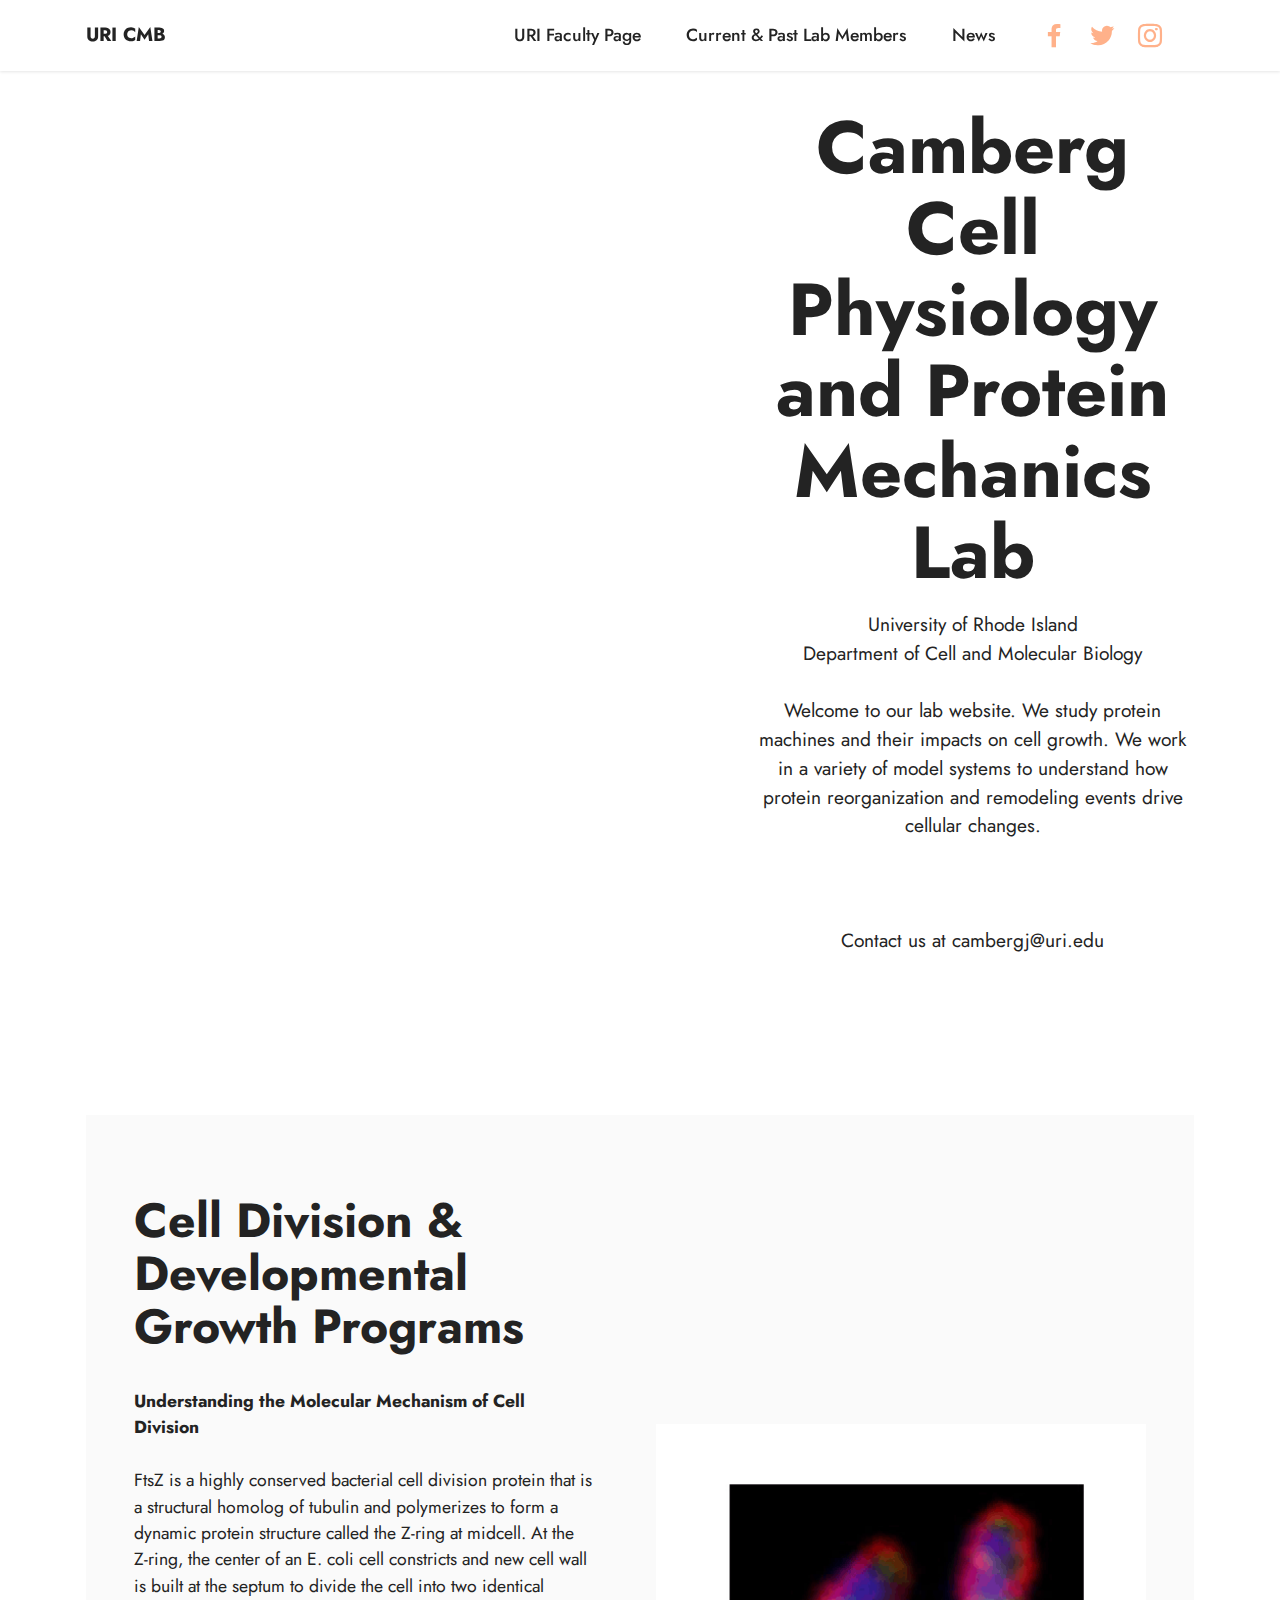
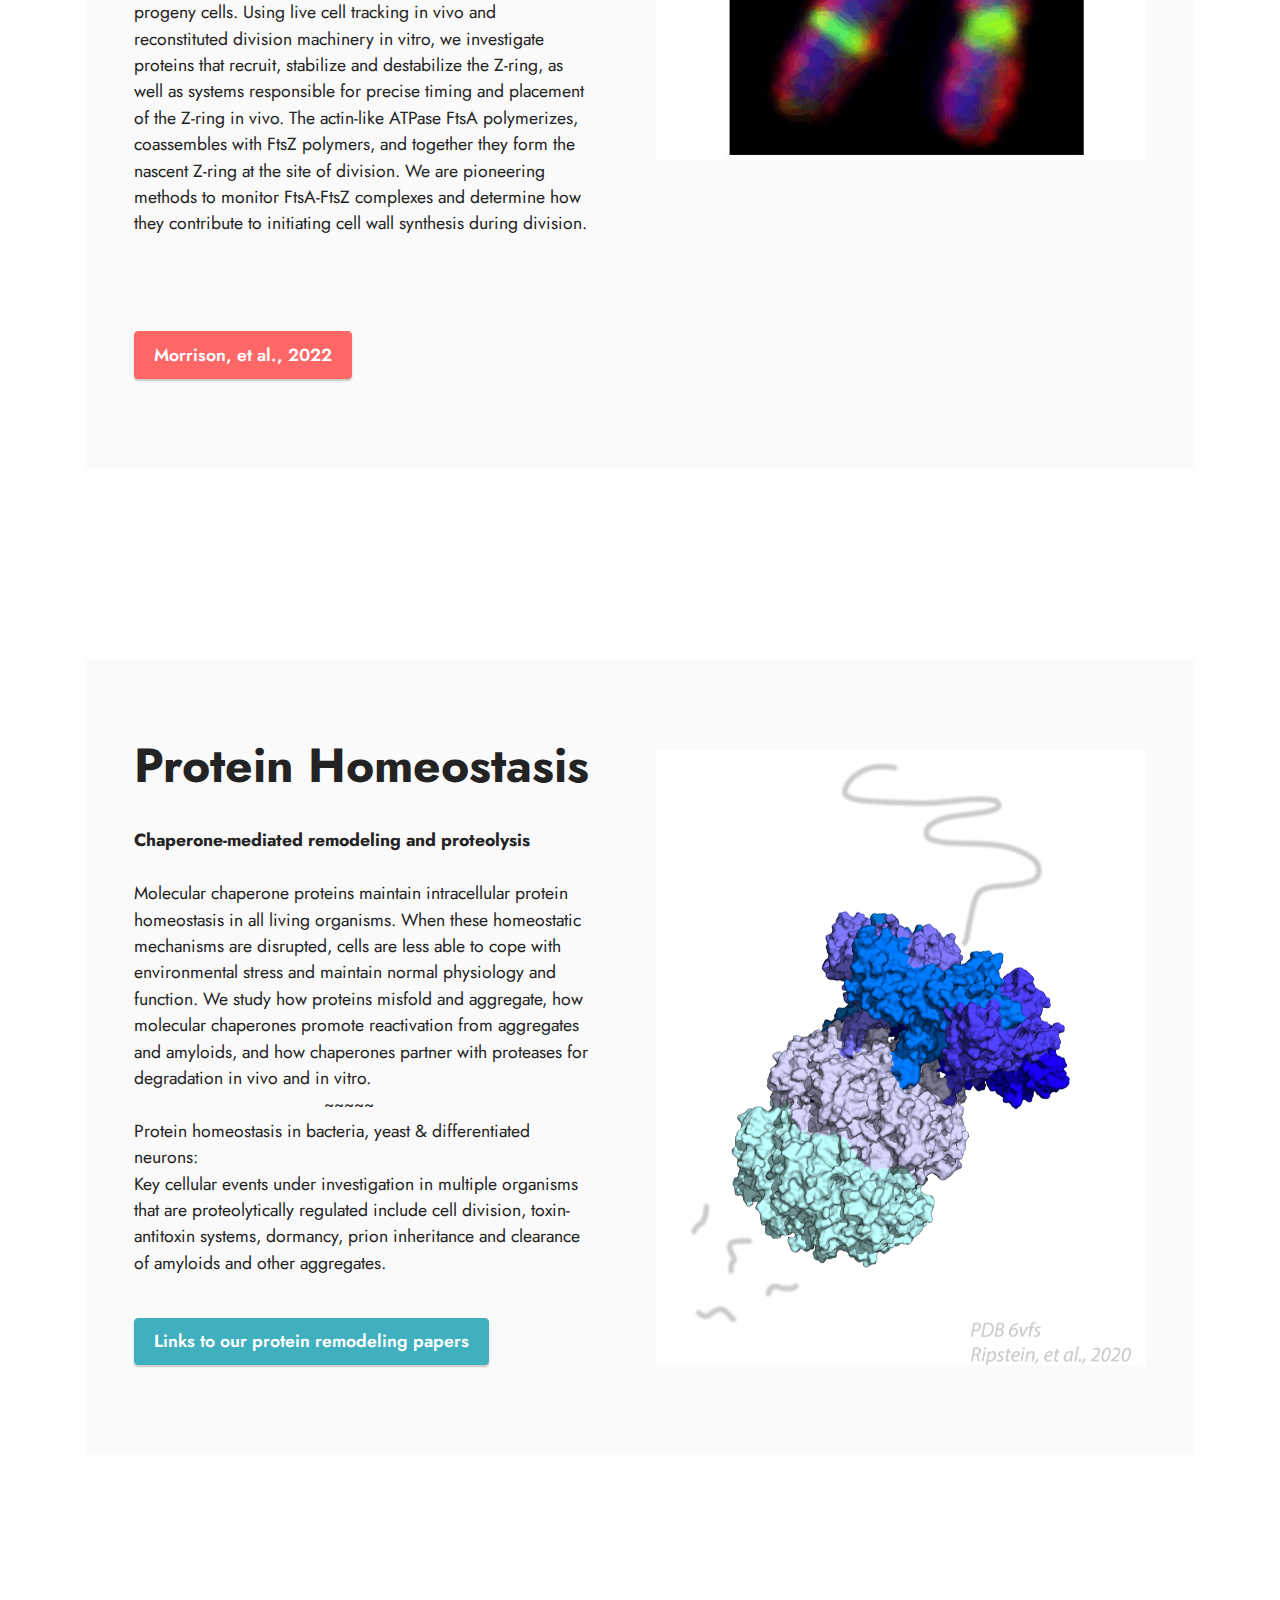
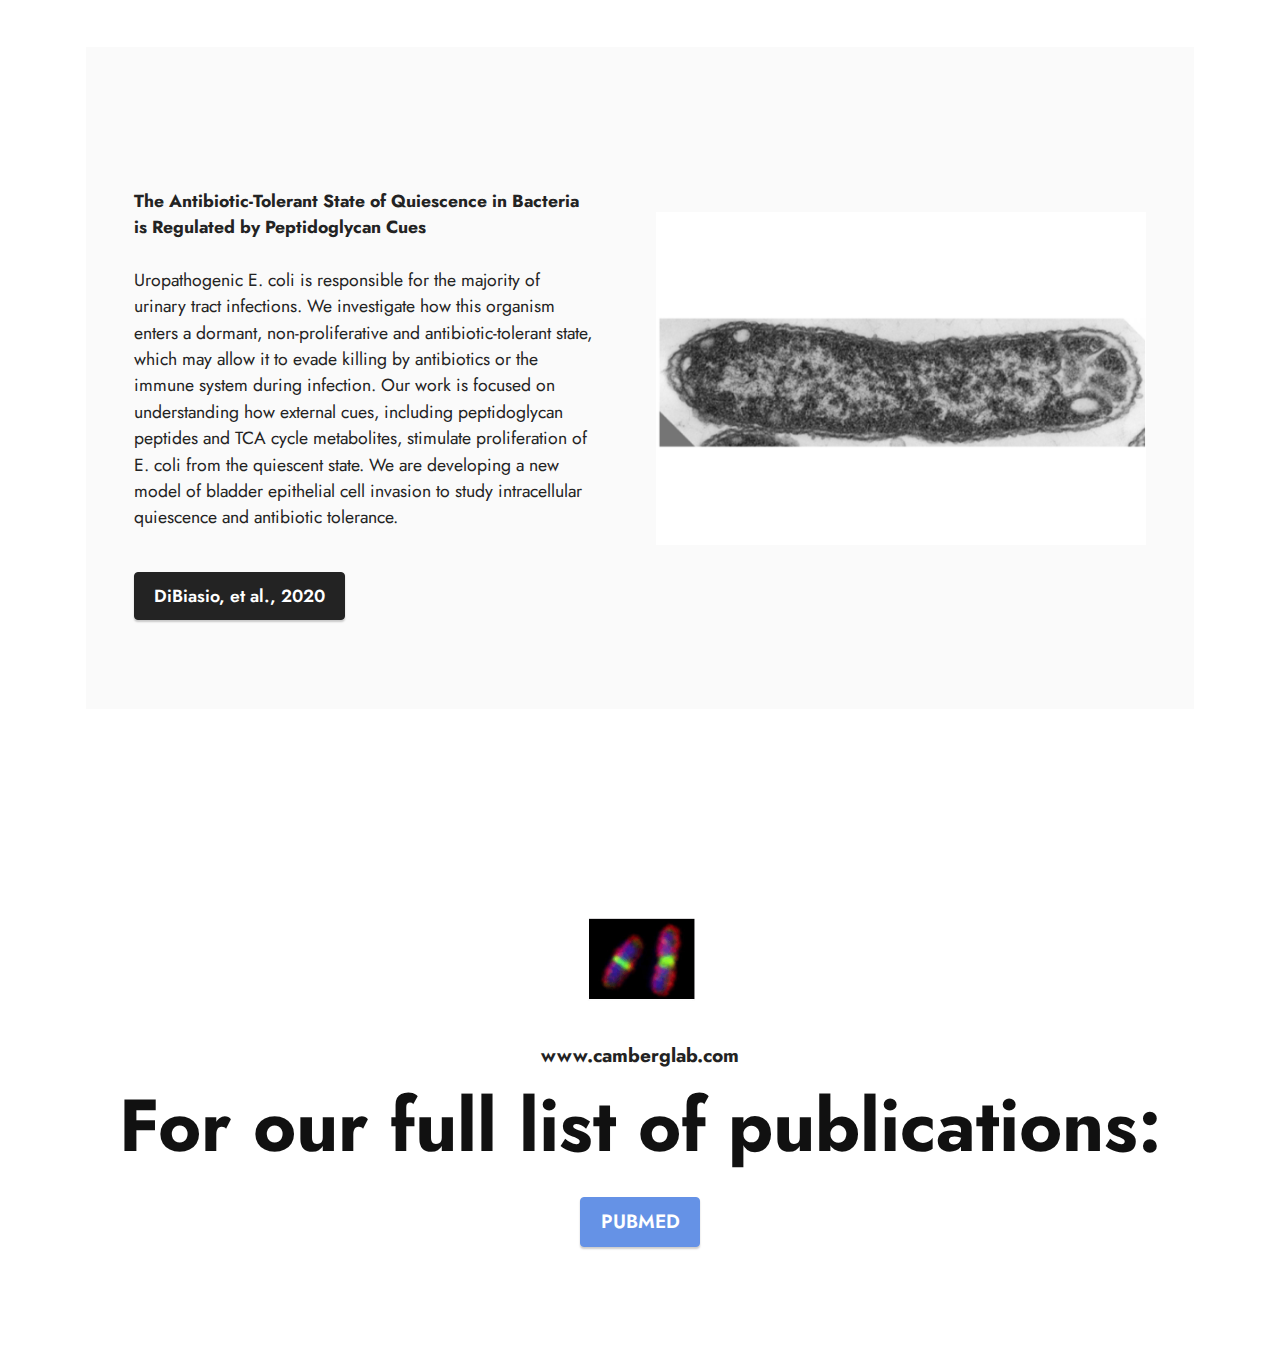
==== index.html @ bc8606be "create github pages" ====
<!DOCTYPE html>
<html  >
<head>
  
  <meta charset="UTF-8">
  <meta http-equiv="X-UA-Compatible" content="IE=edge">
  
  <meta name="viewport" content="width=device-width, initial-scale=1, minimum-scale=1">
  <link rel="shortcut icon" href="assets/images/logo.png" type="image/x-icon">
  <meta name="description" content="">
  
  
  <title>Home</title>
  <link rel="stylesheet" href="assets/bootstrap/css/bootstrap.min.css">
  <link rel="stylesheet" href="assets/bootstrap/css/bootstrap-grid.min.css">
  <link rel="stylesheet" href="assets/bootstrap/css/bootstrap-reboot.min.css">
  <link rel="stylesheet" href="assets/dropdown/css/style.css">
  <link rel="stylesheet" href="assets/socicon/css/styles.css">
  <link rel="stylesheet" href="assets/theme/css/style.css">
  <link rel="preload" href="https://fonts.googleapis.com/css2?family=Jost:ital,wght@0,400;0,700;1,400;1,700&display=swap&display=swap" as="style" onload="this.onload=null;this.rel='stylesheet'">
  <noscript><link rel="stylesheet" href="https://fonts.googleapis.com/css2?family=Jost:ital,wght@0,400;0,700;1,400;1,700&display=swap&display=swap"></noscript>
  <link rel="preload" as="style" href="assets/mobirise/css/mbr-additional.css"><link rel="stylesheet" href="assets/mobirise/css/mbr-additional.css" type="text/css">

  
  
  
</head>
<body>
  
  <section data-bs-version="5.1" class="menu menu3 cid-tCsDdtiEBJ" once="menu" id="menu3-2">
    
    <nav class="navbar navbar-dropdown navbar-fixed-top navbar-expand-lg">
        <div class="container">
            <div class="navbar-brand">
                
                <span class="navbar-caption-wrap"><a class="navbar-caption text-black text-primary display-7" href="https://web.uri.edu/cmb/" target="_blank">URI CMB</a></span>
            </div>
            <button class="navbar-toggler" type="button" data-toggle="collapse" data-bs-toggle="collapse" data-target="#navbarSupportedContent" data-bs-target="#navbarSupportedContent" aria-controls="navbarNavAltMarkup" aria-expanded="false" aria-label="Toggle navigation">
                <div class="hamburger">
                    <span></span>
                    <span></span>
                    <span></span>
                    <span></span>
                </div>
            </button>
            <div class="collapse navbar-collapse" id="navbarSupportedContent">
                <ul class="navbar-nav nav-dropdown nav-right" data-app-modern-menu="true"><li class="nav-item"><a class="nav-link link text-black text-primary display-4" href="https://web.uri.edu/cmb/jodi-l-camberg/" target="_blank">URI Faculty Page</a></li>
                    <li class="nav-item"><a class="nav-link link text-black text-primary display-4" href="page1.html" target="_blank">Current &amp; Past Lab Members</a></li>
                    <li class="nav-item"><a class="nav-link link text-black text-primary display-4" href="page2.html" target="_blank">News</a>
                    </li></ul>
                <div class="icons-menu">
                    <a class="iconfont-wrapper" href="#" target="_blank">
                        <span class="p-2 mbr-iconfont socicon-facebook socicon"></span>
                    </a>
                    <a class="iconfont-wrapper" href="https://twitter.com/cytomotive" target="_blank">
                        <span class="p-2 mbr-iconfont socicon-twitter socicon"></span>
                    </a>
                    <a class="iconfont-wrapper" href="#" target="_blank">
                        <span class="p-2 mbr-iconfont socicon-instagram socicon"></span>
                    </a>
                    
                </div>
                
            </div>
        </div>
    </nav>
</section>

<section data-bs-version="5.1" class="header3 cid-tCstnwWz9a mbr-fullscreen" id="header3-0">

    

    
    

    <div class="align-center container">
        <div class="row justify-content-end">
            <div class="col-12 col-lg-5">
                <h1 class="mbr-section-title mbr-fonts-style mb-3 display-1"><strong>Camberg Cell Physiology and Protein Mechanics Lab</strong></h1>
                
                <p class="mbr-text mbr-fonts-style display-7">University of Rhode Island<br>Department of Cell and Molecular Biology<br><br>Welcome to our lab website. We study protein machines and their impacts on cell growth. We work in a variety of model systems to understand how protein reorganization and remodeling events drive cellular changes.<br><br><br><br>Contact us at cambergj@uri.edu</p>
                
            </div>
        </div>
    </div>
</section>

<section data-bs-version="5.1" class="features15 cid-tCsCycU6v9" id="features16-1">

    

    
    
    <div class="container">
        <div class="content-wrapper">
            <div class="row align-items-center">
                <div class="col-12 col-lg">
                    <div class="text-wrapper">
                        <h6 class="card-title mbr-fonts-style display-2"><div><strong>Cell Division &amp; Developmental Growth Programs</strong></div></h6>
                        <p class="mbr-text mbr-fonts-style mb-4 display-4"><br><strong>Understanding the Molecular Mechanism of Cell Division</strong><br><br> FtsZ is a highly conserved bacterial cell division protein that is a structural homolog of tubulin and polymerizes to form a dynamic protein structure called the Z-ring at midcell. At the Z-ring, the center of an E. coli cell constricts and new cell wall is built at the septum to divide the cell into two identical progeny cells. Using live cell tracking in vivo and reconstituted division machinery in vitro, we investigate proteins that recruit, stabilize and destabilize the Z-ring, as well as systems responsible for precise timing and placement of the Z-ring in vivo. The actin-like ATPase FtsA polymerizes, coassembles with FtsZ polymers, and together they form the nascent Z-ring at the site of division. We are pioneering methods to monitor FtsA-FtsZ complexes and determine how they contribute to initiating cell wall synthesis during division.<br><br><br></p>
                        <div class="mbr-section-btn mt-3"><a class="btn btn-secondary display-4" href="https://pubmed.ncbi.nlm.nih.gov/35104502/" target="_blank">Morrison, et al., 2022</a></div>
                    </div>
                </div>
                <div class="col-12 col-lg-6">
                    <div class="image-wrapper">
                        <img src="assets/images/zrings-4-600x450.png" alt="">
                    </div>
                </div>
            </div>
        </div>
    </div>
</section>

<section data-bs-version="5.1" class="features15 cid-tCsNZ5IJsN" id="features16-4">

    

    
    
    <div class="container">
        <div class="content-wrapper">
            <div class="row align-items-center">
                <div class="col-12 col-lg">
                    <div class="text-wrapper">
                        <h6 class="card-title mbr-fonts-style display-2">
                            <strong>Protein Homeostasis</strong></h6>
                        <p class="mbr-text mbr-fonts-style mb-4 display-4"><br><strong>Chaperone-mediated remodeling and proteolysis</strong><br><br>Molecular chaperone proteins maintain intracellular protein homeostasis in all living organisms. When these homeostatic mechanisms are disrupted, cells are less able to cope with environmental stress and maintain normal physiology and function. We study how proteins misfold and aggregate, how molecular chaperones promote reactivation from aggregates and amyloids, and how chaperones partner with proteases for degradation in vivo and in vitro.<br>&nbsp; &nbsp; &nbsp; &nbsp; &nbsp; &nbsp; &nbsp; &nbsp; &nbsp; &nbsp; &nbsp; &nbsp; &nbsp; &nbsp; &nbsp; &nbsp; &nbsp; &nbsp; &nbsp; ~~~~~<br>Protein homeostasis in bacteria, yeast &amp; differentiated neurons:<br>Key cellular events under investigation in multiple organisms that are proteolytically regulated include cell division, toxin-antitoxin systems, dormancy, prion inheritance and clearance of amyloids and other aggregates.</p>
                        <div class="mbr-section-btn mt-3"><a class="btn btn-success display-4" href="https://pubmed.ncbi.nlm.nih.gov/?term=camberg%20atpase&sort=date" target="_blank">Links to our protein remodeling papers</a></div>
                    </div>
                </div>
                <div class="col-12 col-lg-6">
                    <div class="image-wrapper">
                        <img src="assets/images/clpxp-nm-900x1165.png" alt="">
                    </div>
                </div>
            </div>
        </div>
    </div>
</section>

<section data-bs-version="5.1" class="features15 cid-tCsGEmxfxL" id="features16-3">

    

    
    
    <div class="container">
        <div class="content-wrapper">
            <div class="row align-items-center">
                <div class="col-12 col-lg">
                    <div class="text-wrapper">
                        <h6 class="card-title mbr-fonts-style display-2">&nbsp;&nbsp;</h6>
                        <p class="mbr-text mbr-fonts-style mb-4 display-4"><strong>The Antibiotic-Tolerant State of Quiescence in Bacteria is Regulated by Peptidoglycan Cues</strong><br><br>Uropathogenic E. coli is responsible for the majority of urinary tract infections. We investigate how this organism enters a dormant, non-proliferative and antibiotic-tolerant state, which may allow it to evade killing by antibiotics or the immune system during infection. Our work is focused on understanding how external cues, including peptidoglycan peptides and TCA cycle metabolites, stimulate proliferation of E. coli from the quiescent state. We are developing a new model of bladder epithelial cell invasion to study intracellular quiescence and antibiotic tolerance.&nbsp;</p>
                        <div class="mbr-section-btn mt-3"><a class="btn btn-black display-4" href="https://pubmed.ncbi.nlm.nih.gov/32778561/">DiBiasio, et al., 2020</a></div>
                    </div>
                </div>
                <div class="col-12 col-lg-6">
                    <div class="image-wrapper">
                        <img src="assets/images/cell-em-1160x829.png" alt="">
                    </div>
                </div>
            </div>
        </div>
    </div>
</section>

<section data-bs-version="5.1" class="people1 cid-tCtelyaXKo" id="people1-l">
    
    
    <div class="container">
        <div class="row img-row">
            <div class="item сol-12">
                <div class="item-img">
                    <img src="assets/images/zrings-5-600x450.png" alt="">
                </div>
            </div>
        </div>
        <div class="row img-row">
            <div class="item сol-12">
                <div class="mbr-section-head">
                    <p class="label-text align-center mbr-fonts-style display-7">
                        <strong>www.camberglab.com</strong></p>
                    <h4 class="mbr-section-title mbr-fonts-style align-center display-1">
                        <strong>For our full list of publications:</strong></h4>
                    <div class="btn-item">
                        <div class="mbr-section-btn align-center mt-2"><a href="https://pubmed.ncbi.nlm.nih.gov/?term=camberg+JL&sort=date" class="btn btn-primary item-btn display-7" target="_blank">PUBMED</a></div>
                    </div>
                </div>
            </div>
        </div>
    </div>
</section>


<script src="assets/bootstrap/js/bootstrap.bundle.min.js"></script>
  <script src="assets/smoothscroll/smooth-scroll.js"></script>
  <script src="assets/ytplayer/index.js"></script>
  <script src="assets/dropdown/js/navbar-dropdown.js"></script>
  <script src="assets/theme/js/script.js"></script>
  
  
  
</body>
</html>
---- assets/dropdown/css/style.css ----
.navbar-dropdown {
  left: 0;
  padding: 0;
  position: absolute;
  right: 0;
  top: 0;
  transition: all 0.45s ease;
  z-index: 1030;
  background: #282828; }
  .navbar-dropdown .navbar-logo {
    margin-right: 0.8rem;
    transition: margin 0.3s ease-in-out;
    vertical-align: middle; }
    .navbar-dropdown .navbar-logo img {
      height: 3.125rem;
      transition: all 0.3s ease-in-out; }
    .navbar-dropdown .navbar-logo.mbr-iconfont {
      font-size: 3.125rem;
      line-height: 3.125rem; }
  .navbar-dropdown .navbar-caption {
    font-weight: 700;
    white-space: normal;
    vertical-align: -4px;
    line-height: 3.125rem !important; }
    .navbar-dropdown .navbar-caption, .navbar-dropdown .navbar-caption:hover {
      color: inherit;
      text-decoration: none; }
  .navbar-dropdown .mbr-iconfont + .navbar-caption {
    vertical-align: -1px; }
  .navbar-dropdown.navbar-fixed-top {
    position: fixed; }
  .navbar-dropdown .navbar-brand span {
    vertical-align: -4px; }
  .navbar-dropdown.bg-color.transparent {
    background: none; }
  .navbar-dropdown.navbar-short .navbar-brand {
    padding: 0.625rem 0; }
    .navbar-dropdown.navbar-short .navbar-brand span {
      vertical-align: -1px; }
  .navbar-dropdown.navbar-short .navbar-caption {
    line-height: 2.375rem !important;
    vertical-align: -2px; }
  .navbar-dropdown.navbar-short .navbar-logo {
    margin-right: 0.5rem; }
    .navbar-dropdown.navbar-short .navbar-logo img {
      height: 2.375rem; }
    .navbar-dropdown.navbar-short .navbar-logo.mbr-iconfont {
      font-size: 2.375rem;
      line-height: 2.375rem; }
  .navbar-dropdown.navbar-short .mbr-table-cell {
    height: 3.625rem; }
  .navbar-dropdown .navbar-close {
    left: 0.6875rem;
    position: fixed;
    top: 0.75rem;
    z-index: 1000; }
  .navbar-dropdown .hamburger-icon {
    content: "";
    display: inline-block;
    vertical-align: middle;
    width: 16px;
    -webkit-box-shadow: 0 -6px 0 1px #282828,0 0 0 1px #282828,0 6px 0 1px #282828;
    -moz-box-shadow: 0 -6px 0 1px #282828,0 0 0 1px #282828,0 6px 0 1px #282828;
    box-shadow: 0 -6px 0 1px #282828,0 0 0 1px #282828,0 6px 0 1px #282828; }

.dropdown-menu .dropdown-toggle[data-toggle="dropdown-submenu"]::after {
  border-bottom: 0.35em solid transparent;
  border-left: 0.35em solid;
  border-right: 0;
  border-top: 0.35em solid transparent;
  margin-left: 0.3rem; }

.dropdown-menu .dropdown-item:focus {
  outline: 0; }

.nav-dropdown {
  font-size: 0.75rem;
  font-weight: 500;
  height: auto !important; }
  .nav-dropdown .nav-btn {
    padding-left: 1rem; }
  .nav-dropdown .link {
    margin: .667em 1.667em;
    font-weight: 500;
    padding: 0;
    transition: color .2s ease-in-out; }
    .nav-dropdown .link.dropdown-toggle {
      margin-right: 2.583em; }
      .nav-dropdown .link.dropdown-toggle::after {
        margin-left: .25rem;
        border-top: 0.35em solid;
        border-right: 0.35em solid transparent;
        border-left: 0.35em solid transparent;
        border-bottom: 0; }
      .nav-dropdown .link.dropdown-toggle[aria-expanded="true"] {
        margin: 0;
        padding: 0.667em 3.263em  0.667em 1.667em; }
  .nav-dropdown .link::after,
  .nav-dropdown .dropdown-item::after {
    color: inherit; }
  .nav-dropdown .btn {
    font-size: 0.75rem;
    font-weight: 700;
    letter-spacing: 0;
    margin-bottom: 0;
    padding-left: 1.25rem;
    padding-right: 1.25rem; }
  .nav-dropdown .dropdown-menu {
    border-radius: 0;
    border: 0;
    left: 0;
    margin: 0;
    padding-bottom: 1.25rem;
    padding-top: 1.25rem;
    position: relative; }
  .nav-dropdown .dropdown-submenu {
    margin-left: 0.125rem;
    top: 0; }
  .nav-dropdown .dropdown-item {
    font-weight: 500;
    line-height: 2;
    padding: 0.3846em 4.615em 0.3846em 1.5385em;
    position: relative;
    transition: color .2s ease-in-out, background-color .2s ease-in-out; }
    .nav-dropdown .dropdown-item::after {
      margin-top: -0.3077em;
      position: absolute;
      right: 1.1538em;
      top: 50%; }
    .nav-dropdown .dropdown-item:focus, .nav-dropdown .dropdown-item:hover {
      background: none; }

@media (max-width: 767px) {
  .nav-dropdown.navbar-toggleable-sm {
    bottom: 0;
    display: none;
    left: 0;
    overflow-x: hidden;
    position: fixed;
    top: 0;
    transform: translateX(-100%);
    -ms-transform: translateX(-100%);
    -webkit-transform: translateX(-100%);
    width: 18.75rem;
    z-index: 999; } }
.nav-dropdown.navbar-toggleable-xl {
  bottom: 0;
  display: none;
  left: 0;
  overflow-x: hidden;
  position: fixed;
  top: 0;
  transform: translateX(-100%);
  -ms-transform: translateX(-100%);
  -webkit-transform: translateX(-100%);
  width: 18.75rem;
  z-index: 999; }

.nav-dropdown-sm {
  display: block !important;
  overflow-x: hidden;
  overflow: auto;
  padding-top: 3.875rem; }
  .nav-dropdown-sm::after {
    content: "";
    display: block;
    height: 3rem;
    width: 100%; }
  .nav-dropdown-sm.collapse.in ~ .navbar-close {
    display: block !important; }
  .nav-dropdown-sm.collapsing, .nav-dropdown-sm.collapse.in {
    transform: translateX(0);
    -ms-transform: translateX(0);
    -webkit-transform: translateX(0);
    transition: all 0.25s ease-out;
    -webkit-transition: all 0.25s ease-out;
    background: #282828; }
  .nav-dropdown-sm.collapsing[aria-expanded="false"] {
    transform: translateX(-100%);
    -ms-transform: translateX(-100%);
    -webkit-transform: translateX(-100%); }
  .nav-dropdown-sm .nav-item {
    display: block;
    margin-left: 0 !important;
    padding-left: 0; }
  .nav-dropdown-sm .link,
  .nav-dropdown-sm .dropdown-item {
    border-top: 1px dotted rgba(255, 255, 255, 0.1);
    font-size: 0.8125rem;
    line-height: 1.6;
    margin: 0 !important;
    padding: 0.875rem 2.4rem 0.875rem 1.5625rem !important;
    position: relative;
    white-space: normal; }
    .nav-dropdown-sm .link:focus, .nav-dropdown-sm .link:hover,
    .nav-dropdown-sm .dropdown-item:focus,
    .nav-dropdown-sm .dropdown-item:hover {
      background: rgba(0, 0, 0, 0.2) !important;
      color: #c0a375; }
  .nav-dropdown-sm .nav-btn {
    position: relative;
    padding: 1.5625rem 1.5625rem 0 1.5625rem; }
    .nav-dropdown-sm .nav-btn::before {
      border-top: 1px dotted rgba(255, 255, 255, 0.1);
      content: "";
      left: 0;
      position: absolute;
      top: 0;
      width: 100%; }
    .nav-dropdown-sm .nav-btn + .nav-btn {
      padding-top: 0.625rem; }
      .nav-dropdown-sm .nav-btn + .nav-btn::before {
        display: none; }
  .nav-dropdown-sm .btn {
    padding: 0.625rem 0; }
  .nav-dropdown-sm .dropdown-toggle[data-toggle="dropdown-submenu"]::after {
    margin-left: .25rem;
    border-top: 0.35em solid;
    border-right: 0.35em solid transparent;
    border-left: 0.35em solid transparent;
    border-bottom: 0; }
  .nav-dropdown-sm .dropdown-toggle[data-toggle="dropdown-submenu"][aria-expanded="true"]::after {
    border-top: 0;
    border-right: 0.35em solid transparent;
    border-left: 0.35em solid transparent;
    border-bottom: 0.35em solid; }
  .nav-dropdown-sm .dropdown-menu {
    margin: 0;
    padding: 0;
    position: relative;
    top: 0;
    left: 0;
    width: 100%;
    border: 0;
    float: none;
    border-radius: 0;
    background: none; }
  .nav-dropdown-sm .dropdown-submenu {
    left: 100%;
    margin-left: 0.125rem;
    margin-top: -1.25rem;
    top: 0; }

.navbar-toggleable-sm .nav-dropdown .dropdown-menu {
  position: absolute; }

.navbar-toggleable-sm .nav-dropdown .dropdown-submenu {
  left: 100%;
  margin-left: 0.125rem;
  margin-top: -1.25rem;
  top: 0; }

.navbar-toggleable-sm.opened .nav-dropdown .dropdown-menu {
  position: relative; }

.navbar-toggleable-sm.opened .nav-dropdown .dropdown-submenu {
  left: 0;
  margin-left: 00rem;
  margin-top: 0rem;
  top: 0; }

.is-builder .nav-dropdown.collapsing {
  transition: none !important; }
---- assets/socicon/css/styles.css ----
@charset "UTF-8";

@font-face {
  font-family: 'Socicon';
  src:  url('../fonts/socicon.eot');
  src:  url('../fonts/socicon.eot?#iefix') format('embedded-opentype'),
    url('../fonts/socicon.woff2') format('woff2'),
    url('../fonts/socicon.ttf') format('truetype'),
    url('../fonts/socicon.woff') format('woff'),
    url('../fonts/socicon.svg#socicon') format('svg');
  font-weight: normal;
  font-style: normal;
  font-display: swap;
}

[data-icon]:before {
  font-family: "socicon" !important;
  content: attr(data-icon);
  font-style: normal !important;
  font-weight: normal !important;
  font-variant: normal !important;
  text-transform: none !important;
  speak: none;
  line-height: 1;
  -webkit-font-smoothing: antialiased;
  -moz-osx-font-smoothing: grayscale;
}

[class^="socicon-"], [class*=" socicon-"] {
  /* use !important to prevent issues with browser extensions that change fonts */
  font-family: 'Socicon' !important;
  speak: none;
  font-style: normal;
  font-weight: normal;
  font-variant: normal;
  text-transform: none;
  line-height: 1;

  /* Better Font Rendering =========== */
  -webkit-font-smoothing: antialiased;
  -moz-osx-font-smoothing: grayscale;
}

.socicon-eitaa:before {
  content: "\e97c";
}
.socicon-soroush:before {
  content: "\e97d";
}
.socicon-bale:before {
  content: "\e97e";
}
.socicon-zazzle:before {
  content: "\e97b";
}
.socicon-society6:before {
  content: "\e97a";
}
.socicon-redbubble:before {
  content: "\e979";
}
.socicon-avvo:before {
  content: "\e978";
}
.socicon-stitcher:before {
  content: "\e977";
}
.socicon-googlehangouts:before {
  content: "\e974";
}
.socicon-dlive:before {
  content: "\e975";
}
.socicon-vsco:before {
  content: "\e976";
}
.socicon-flipboard:before {
  content: "\e973";
}
.socicon-ubuntu:before {
  content: "\e958";
}
.socicon-artstation:before {
  content: "\e959";
}
.socicon-invision:before {
  content: "\e95a";
}
.socicon-torial:before {
  content: "\e95b";
}
.socicon-collectorz:before {
  content: "\e95c";
}
.socicon-seenthis:before {
  content: "\e95d";
}
.socicon-googleplaymusic:before {
  content: "\e95e";
}
.socicon-debian:before {
  content: "\e95f";
}
.socicon-filmfreeway:before {
  content: "\e960";
}
.socicon-gnome:before {
  content: "\e961";
}
.socicon-itchio:before {
  content: "\e962";
}
.socicon-jamendo:before {
  content: "\e963";
}
.socicon-mix:before {
  content: "\e964";
}
.socicon-sharepoint:before {
  content: "\e965";
}
.socicon-tinder:before {
  content: "\e966";
}
.socicon-windguru:before {
  content: "\e967";
}
.socicon-cdbaby:before {
  content: "\e968";
}
.socicon-elementaryos:before {
  content: "\e969";
}
.socicon-stage32:before {
  content: "\e96a";
}
.socicon-tiktok:before {
  content: "\e96b";
}
.socicon-gitter:before {
  content: "\e96c";
}
.socicon-letterboxd:before {
  content: "\e96d";
}
.socicon-threema:before {
  content: "\e96e";
}
.socicon-splice:before {
  content: "\e96f";
}
.socicon-metapop:before {
  content: "\e970";
}
.socicon-naver:before {
  content: "\e971";
}
.socicon-remote:before {
  content: "\e972";
}
.socicon-internet:before {
  content: "\e957";
}
.socicon-moddb:before {
  content: "\e94b";
}
.socicon-indiedb:before {
  content: "\e94c";
}
.socicon-traxsource:before {
  content: "\e94d";
}
.socicon-gamefor:before {
  content: "\e94e";
}
.socicon-pixiv:before {
  content: "\e94f";
}
.socicon-myanimelist:before {
  content: "\e950";
}
.socicon-blackberry:before {
  content: "\e951";
}
.socicon-wickr:before {
  content: "\e952";
}
.socicon-spip:before {
  content: "\e953";
}
.socicon-napster:before {
  content: "\e954";
}
.socicon-beatport:before {
  content: "\e955";
}
.socicon-hackerone:before {
  content: "\e956";
}
.socicon-hackernews:before {
  content: "\e946";
}
.socicon-smashwords:before {
  content: "\e947";
}
.socicon-kobo:before {
  content: "\e948";
}
.socicon-bookbub:before {
  content: "\e949";
}
.socicon-mailru:before {
  content: "\e94a";
}
.socicon-gitlab:before {
  content: "\e945";
}
.socicon-instructables:before {
  content: "\e944";
}
.socicon-portfolio:before {
  content: "\e943";
}
.socicon-codered:before {
  content: "\e940";
}
.socicon-origin:before {
  content: "\e941";
}
.socicon-nextdoor:before {
  content: "\e942";
}
.socicon-udemy:before {
  content: "\e93f";
}
.socicon-livemaster:before {
  content: "\e93e";
}
.socicon-crunchbase:before {
  content: "\e93b";
}
.socicon-homefy:before {
  content: "\e93c";
}
.socicon-calendly:before {
  content: "\e93d";
}
.socicon-realtor:before {
  content: "\e90f";
}
.socicon-tidal:before {
  content: "\e910";
}
.socicon-qobuz:before {
  content: "\e911";
}
.socicon-natgeo:before {
  content: "\e912";
}
.socicon-mastodon:before {
  content: "\e913";
}
.socicon-unsplash:before {
  content: "\e914";
}
.socicon-homeadvisor:before {
  content: "\e915";
}
.socicon-angieslist:before {
  content: "\e916";
}
.socicon-codepen:before {
  content: "\e917";
}
.socicon-slack:before {
  content: "\e918";
}
.socicon-openaigym:before {
  content: "\e919";
}
.socicon-logmein:before {
  content: "\e91a";
}
.socicon-fiverr:before {
  content: "\e91b";
}
.socicon-gotomeeting:before {
  content: "\e91c";
}
.socicon-aliexpress:before {
  content: "\e91d";
}
.socicon-guru:before {
  content: "\e91e";
}
.socicon-appstore:before {
  content: "\e91f";
}
.socicon-homes:before {
  content: "\e920";
}
.socicon-zoom:before {
  content: "\e921";
}
.socicon-alibaba:before {
  content: "\e922";
}
.socicon-craigslist:before {
  content: "\e923";
}
.socicon-wix:before {
  content: "\e924";
}
.socicon-redfin:before {
  content: "\e925";
}
.socicon-googlecalendar:before {
  content: "\e926";
}
.socicon-shopify:before {
  content: "\e927";
}
.socicon-freelancer:before {
  content: "\e928";
}
.socicon-seedrs:before {
  content: "\e929";
}
.socicon-bing:before {
  content: "\e92a";
}
.socicon-doodle:before {
  content: "\e92b";
}
.socicon-bonanza:before {
  content: "\e92c";
}
.socicon-squarespace:before {
  content: "\e92d";
}
.socicon-toptal:before {
  content: "\e92e";
}
.socicon-gust:before {
  content: "\e92f";
}
.socicon-ask:before {
  content: "\e930";
}
.socicon-trulia:before {
  content: "\e931";
}
.socicon-loomly:before {
  content: "\e932";
}
.socicon-ghost:before {
  content: "\e933";
}
.socicon-upwork:before {
  content: "\e934";
}
.socicon-fundable:before {
  content: "\e935";
}
.socicon-booking:before {
  content: "\e936";
}
.socicon-googlemaps:before {
  content: "\e937";
}
.socicon-zillow:before {
  content: "\e938";
}
.socicon-niconico:before {
  content: "\e939";
}
.socicon-toneden:before {
  content: "\e93a";
}
.socicon-augment:before {
  content: "\e908";
}
.socicon-bitbucket:before {
  content: "\e909";
}
.socicon-fyuse:before {
  content: "\e90a";
}
.socicon-yt-gaming:before {
  content: "\e90b";
}
.socicon-sketchfab:before {
  content: "\e90c";
}
.socicon-mobcrush:before {
  content: "\e90d";
}
.socicon-microsoft:before {
  content: "\e90e";
}
.socicon-pandora:before {
  content: "\e907";
}
.socicon-messenger:before {
  content: "\e906";
}
.socicon-gamewisp:before {
  content: "\e905";
}
.socicon-bloglovin:before {
  content: "\e904";
}
.socicon-tunein:before {
  content: "\e903";
}
.socicon-gamejolt:before {
  content: "\e901";
}
.socicon-trello:before {
  content: "\e902";
}
.socicon-spreadshirt:before {
  content: "\e900";
}
.socicon-500px:before {
  content: "\e000";
}
.socicon-8tracks:before {
  content: "\e001";
}
.socicon-airbnb:before {
  content: "\e002";
}
.socicon-alliance:before {
  content: "\e003";
}
.socicon-amazon:before {
  content: "\e004";
}
.socicon-amplement:before {
  content: "\e005";
}
.socicon-android:before {
  content: "\e006";
}
.socicon-angellist:before {
  content: "\e007";
}
.socicon-apple:before {
  content: "\e008";
}
.socicon-appnet:before {
  content: "\e009";
}
.socicon-baidu:before {
  content: "\e00a";
}
.socicon-bandcamp:before {
  content: "\e00b";
}
.socicon-battlenet:before {
  content: "\e00c";
}
.socicon-mixer:before {
  content: "\e00d";
}
.socicon-bebee:before {
  content: "\e00e";
}
.socicon-bebo:before {
  content: "\e00f";
}
.socicon-behance:before {
  content: "\e010";
}
.socicon-blizzard:before {
  content: "\e011";
}
.socicon-blogger:before {
  content: "\e012";
}
.socicon-buffer:before {
  content: "\e013";
}
.socicon-chrome:before {
  content: "\e014";
}
.socicon-coderwall:before {
  content: "\e015";
}
.socicon-curse:before {
  content: "\e016";
}
.socicon-dailymotion:before {
  content: "\e017";
}
.socicon-deezer:before {
  content: "\e018";
}
.socicon-delicious:before {
  content: "\e019";
}
.socicon-deviantart:before {
  content: "\e01a";
}
.socicon-diablo:before {
  content: "\e01b";
}
.socicon-digg:before {
  content: "\e01c";
}
.socicon-discord:before {
  content: "\e01d";
}
.socicon-disqus:before {
  content: "\e01e";
}
.socicon-douban:before {
  content: "\e01f";
}
.socicon-draugiem:before {
  content: "\e020";
}
.socicon-dribbble:before {
  content: "\e021";
}
.socicon-drupal:before {
  content: "\e022";
}
.socicon-ebay:before {
  content: "\e023";
}
.socicon-ello:before {
  content: "\e024";
}
.socicon-endomodo:before {
  content: "\e025";
}
.socicon-envato:before {
  content: "\e026";
}
.socicon-etsy:before {
  content: "\e027";
}
.socicon-facebook:before {
  content: "\e028";
}
.socicon-feedburner:before {
  content: "\e029";
}
.socicon-filmweb:before {
  content: "\e02a";
}
.socicon-firefox:before {
  content: "\e02b";
}
.socicon-flattr:before {
  content: "\e02c";
}
.socicon-flickr:before {
  content: "\e02d";
}
.socicon-formulr:before {
  content: "\e02e";
}
.socicon-forrst:before {
  content: "\e02f";
}
.socicon-foursquare:before {
  content: "\e030";
}
.socicon-friendfeed:before {
  content: "\e031";
}
.socicon-github:before {
  content: "\e032";
}
.socicon-goodreads:before {
  content: "\e033";
}
.socicon-google:before {
  content: "\e034";
}
.socicon-googlescholar:before {
  content: "\e035";
}
.socicon-googlegroups:before {
  content: "\e036";
}
.socicon-googlephotos:before {
  content: "\e037";
}
.socicon-googleplus:before {
  content: "\e038";
}
.socicon-grooveshark:before {
  content: "\e039";
}
.socicon-hackerrank:before {
  content: "\e03a";
}
.socicon-hearthstone:before {
  content: "\e03b";
}
.socicon-hellocoton:before {
  content: "\e03c";
}
.socicon-heroes:before {
  content: "\e03d";
}
.socicon-smashcast:before {
  content: "\e03e";
}
.socicon-horde:before {
  content: "\e03f";
}
.socicon-houzz:before {
  content: "\e040";
}
.socicon-icq:before {
  content: "\e041";
}
.socicon-identica:before {
  content: "\e042";
}
.socicon-imdb:before {
  content: "\e043";
}
.socicon-instagram:before {
  content: "\e044";
}
.socicon-issuu:before {
  content: "\e045";
}
.socicon-istock:before {
  content: "\e046";
}
.socicon-itunes:before {
  content: "\e047";
}
.socicon-keybase:before {
  content: "\e048";
}
.socicon-lanyrd:before {
  content: "\e049";
}
.socicon-lastfm:before {
  content: "\e04a";
}
.socicon-line:before {
  content: "\e04b";
}
.socicon-linkedin:before {
  content: "\e04c";
}
.socicon-livejournal:before {
  content: "\e04d";
}
.socicon-lyft:before {
  content: "\e04e";
}
.socicon-macos:before {
  content: "\e04f";
}
.socicon-mail:before {
  content: "\e050";
}
.socicon-medium:before {
  content: "\e051";
}
.socicon-meetup:before {
  content: "\e052";
}
.socicon-mixcloud:before {
  content: "\e053";
}
.socicon-modelmayhem:before {
  content: "\e054";
}
.socicon-mumble:before {
  content: "\e055";
}
.socicon-myspace:before {
  content: "\e056";
}
.socicon-newsvine:before {
  content: "\e057";
}
.socicon-nintendo:before {
  content: "\e058";
}
.socicon-npm:before {
  content: "\e059";
}
.socicon-odnoklassniki:before {
  content: "\e05a";
}
.socicon-openid:before {
  content: "\e05b";
}
.socicon-opera:before {
  content: "\e05c";
}
.socicon-outlook:before {
  content: "\e05d";
}
.socicon-overwatch:before {
  content: "\e05e";
}
.socicon-patreon:before {
  content: "\e05f";
}
.socicon-paypal:before {
  content: "\e060";
}
.socicon-periscope:before {
  content: "\e061";
}
.socicon-persona:before {
  content: "\e062";
}
.socicon-pinterest:before {
  content: "\e063";
}
.socicon-play:before {
  content: "\e064";
}
.socicon-player:before {
  content: "\e065";
}
.socicon-playstation:before {
  content: "\e066";
}
.socicon-pocket:before {
  content: "\e067";
}
.socicon-qq:before {
  content: "\e068";
}
.socicon-quora:before {
  content: "\e069";
}
.socicon-raidcall:before {
  content: "\e06a";
}
.socicon-ravelry:before {
  content: "\e06b";
}
.socicon-reddit:before {
  content: "\e06c";
}
.socicon-renren:before {
  content: "\e06d";
}
.socicon-researchgate:before {
  content: "\e06e";
}
.socicon-residentadvisor:before {
  content: "\e06f";
}
.socicon-reverbnation:before {
  content: "\e070";
}
.socicon-rss:before {
  content: "\e071";
}
.socicon-sharethis:before {
  content: "\e072";
}
.socicon-skype:before {
  content: "\e073";
}
.socicon-slideshare:before {
  content: "\e074";
}
.socicon-smugmug:before {
  content: "\e075";
}
.socicon-snapchat:before {
  content: "\e076";
}
.socicon-songkick:before {
  content: "\e077";
}
.socicon-soundcloud:before {
  content: "\e078";
}
.socicon-spotify:before {
  content: "\e079";
}
.socicon-stackexchange:before {
  content: "\e07a";
}
.socicon-stackoverflow:before {
  content: "\e07b";
}
.socicon-starcraft:before {
  content: "\e07c";
}
.socicon-stayfriends:before {
  content: "\e07d";
}
.socicon-steam:before {
  content: "\e07e";
}
.socicon-storehouse:before {
  content: "\e07f";
}
.socicon-strava:before {
  content: "\e080";
}
.socicon-streamjar:before {
  content: "\e081";
}
.socicon-stumbleupon:before {
  content: "\e082";
}
.socicon-swarm:before {
  content: "\e083";
}
.socicon-teamspeak:before {
  content: "\e084";
}
.socicon-teamviewer:before {
  content: "\e085";
}
.socicon-technorati:before {
  content: "\e086";
}
.socicon-telegram:before {
  content: "\e087";
}
.socicon-tripadvisor:before {
  content: "\e088";
}
.socicon-tripit:before {
  content: "\e089";
}
.socicon-triplej:before {
  content: "\e08a";
}
.socicon-tumblr:before {
  content: "\e08b";
}
.socicon-twitch:before {
  content: "\e08c";
}
.socicon-twitter:before {
  content: "\e08d";
}
.socicon-uber:before {
  content: "\e08e";
}
.socicon-ventrilo:before {
  content: "\e08f";
}
.socicon-viadeo:before {
  content: "\e090";
}
.socicon-viber:before {
  content: "\e091";
}
.socicon-viewbug:before {
  content: "\e092";
}
.socicon-vimeo:before {
  content: "\e093";
}
.socicon-vine:before {
  content: "\e094";
}
.socicon-vkontakte:before {
  content: "\e095";
}
.socicon-warcraft:before {
  content: "\e096";
}
.socicon-wechat:before {
  content: "\e097";
}
.socicon-weibo:before {
  content: "\e098";
}
.socicon-whatsapp:before {
  content: "\e099";
}
.socicon-wikipedia:before {
  content: "\e09a";
}
.socicon-windows:before {
  content: "\e09b";
}
.socicon-wordpress:before {
  content: "\e09c";
}
.socicon-wykop:before {
  content: "\e09d";
}
.socicon-xbox:before {
  content: "\e09e";
}
.socicon-xing:before {
  content: "\e09f";
}
.socicon-yahoo:before {
  content: "\e0a0";
}
.socicon-yammer:before {
  content: "\e0a1";
}
.socicon-yandex:before {
  content: "\e0a2";
}
.socicon-yelp:before {
  content: "\e0a3";
}
.socicon-younow:before {
  content: "\e0a4";
}
.socicon-youtube:before {
  content: "\e0a5";
}
.socicon-zapier:before {
  content: "\e0a6";
}
.socicon-zerply:before {
  content: "\e0a7";
}
.socicon-zomato:before {
  content: "\e0a8";
}
.socicon-zynga:before {
  content: "\e0a9";
}
---- assets/theme/css/style.css ----
@charset "UTF-8";
section {
  background-color: #ffffff;
}

body {
  font-style: normal;
  line-height: 1.5;
  font-weight: 400;
  color: #232323;
  position: relative;
}

button {
  background-color: transparent;
  border-color: transparent;
}

section,
.container,
.container-fluid {
  position: relative;
  word-wrap: break-word;
}

a.mbr-iconfont:hover {
  text-decoration: none;
}

.article .lead p,
.article .lead ul,
.article .lead ol,
.article .lead pre,
.article .lead blockquote {
  margin-bottom: 0;
}

a {
  font-style: normal;
  font-weight: 400;
  cursor: pointer;
}
a, a:hover {
  text-decoration: none;
}

.mbr-section-title {
  font-style: normal;
  line-height: 1.3;
}

.mbr-section-subtitle {
  line-height: 1.3;
}

.mbr-text {
  font-style: normal;
  line-height: 1.7;
}

h1,
h2,
h3,
h4,
h5,
h6,
.display-1,
.display-2,
.display-4,
.display-5,
.display-7,
span,
p,
a {
  line-height: 1;
  word-break: break-word;
  word-wrap: break-word;
  font-weight: 400;
}

b,
strong {
  font-weight: bold;
}

input:-webkit-autofill, input:-webkit-autofill:hover, input:-webkit-autofill:focus, input:-webkit-autofill:active {
  transition-delay: 9999s;
  -webkit-transition-property: background-color, color;
  transition-property: background-color, color;
}

textarea[type=hidden] {
  display: none;
}

section {
  background-position: 50% 50%;
  background-repeat: no-repeat;
  background-size: cover;
}
section .mbr-background-video,
section .mbr-background-video-preview {
  position: absolute;
  bottom: 0;
  left: 0;
  right: 0;
  top: 0;
}

.hidden {
  visibility: hidden;
}

.mbr-z-index20 {
  z-index: 20;
}

/*! Base colors */
.mbr-white {
  color: #ffffff;
}

.mbr-black {
  color: #111111;
}

.mbr-bg-white {
  background-color: #ffffff;
}

.mbr-bg-black {
  background-color: #000000;
}

/*! Text-aligns */
.align-left {
  text-align: left;
}

.align-center {
  text-align: center;
}

.align-right {
  text-align: right;
}

/*! Font-weight  */
.mbr-light {
  font-weight: 300;
}

.mbr-regular {
  font-weight: 400;
}

.mbr-semibold {
  font-weight: 500;
}

.mbr-bold {
  font-weight: 700;
}

/*! Media  */
.media-content {
  flex-basis: 100%;
}

.media-container-row {
  display: flex;
  flex-direction: row;
  flex-wrap: wrap;
  justify-content: center;
  align-content: center;
  align-items: start;
}
.media-container-row .media-size-item {
  width: 400px;
}

.media-container-column {
  display: flex;
  flex-direction: column;
  flex-wrap: wrap;
  justify-content: center;
  align-content: center;
  align-items: stretch;
}
.media-container-column > * {
  width: 100%;
}

@media (min-width: 992px) {
  .media-container-row {
    flex-wrap: nowrap;
  }
}
figure {
  margin-bottom: 0;
  overflow: hidden;
}

figure[mbr-media-size] {
  transition: width 0.1s;
}

img,
iframe {
  display: block;
  width: 100%;
}

.card {
  background-color: transparent;
  border: none;
}

.card-box {
  width: 100%;
}

.card-img {
  text-align: center;
  flex-shrink: 0;
  -webkit-flex-shrink: 0;
}

.media {
  max-width: 100%;
  margin: 0 auto;
}

.mbr-figure {
  align-self: center;
}

.media-container > div {
  max-width: 100%;
}

.mbr-figure img,
.card-img img {
  width: 100%;
}

@media (max-width: 991px) {
  .media-size-item {
    width: auto !important;
  }

  .media {
    width: auto;
  }

  .mbr-figure {
    width: 100% !important;
  }
}
/*! Buttons */
.mbr-section-btn {
  margin-left: -0.6rem;
  margin-right: -0.6rem;
  font-size: 0;
}

.btn {
  font-weight: 600;
  border-width: 1px;
  font-style: normal;
  margin: 0.6rem 0.6rem;
  white-space: normal;
  transition: all 0.2s ease-in-out;
  display: inline-flex;
  align-items: center;
  justify-content: center;
  word-break: break-word;
}

.btn-sm {
  font-weight: 600;
  letter-spacing: 0px;
  transition: all 0.3s ease-in-out;
}

.btn-md {
  font-weight: 600;
  letter-spacing: 0px;
  transition: all 0.3s ease-in-out;
}

.btn-lg {
  font-weight: 600;
  letter-spacing: 0px;
  transition: all 0.3s ease-in-out;
}

.btn-form {
  margin: 0;
}
.btn-form:hover {
  cursor: pointer;
}

nav .mbr-section-btn {
  margin-left: 0rem;
  margin-right: 0rem;
}

/*! Btn icon margin */
.btn .mbr-iconfont,
.btn.btn-sm .mbr-iconfont {
  order: 1;
  cursor: pointer;
  margin-left: 0.5rem;
  vertical-align: sub;
}

.btn.btn-md .mbr-iconfont,
.btn.btn-md .mbr-iconfont {
  margin-left: 0.8rem;
}

.mbr-regular {
  font-weight: 400;
}

.mbr-semibold {
  font-weight: 500;
}

.mbr-bold {
  font-weight: 700;
}

[type=submit] {
  -webkit-appearance: none;
}

/*! Full-screen */
.mbr-fullscreen .mbr-overlay {
  min-height: 100vh;
}

.mbr-fullscreen {
  display: flex;
  display: -moz-flex;
  display: -ms-flex;
  display: -o-flex;
  align-items: center;
  min-height: 100vh;
  padding-top: 3rem;
  padding-bottom: 3rem;
}

/*! Map */
.map {
  height: 25rem;
  position: relative;
}
.map iframe {
  width: 100%;
  height: 100%;
}

/*! Scroll to top arrow */
.mbr-arrow-up {
  bottom: 25px;
  right: 90px;
  position: fixed;
  text-align: right;
  z-index: 5000;
  color: #ffffff;
  font-size: 22px;
}

.mbr-arrow-up a {
  background: rgba(0, 0, 0, 0.2);
  border-radius: 50%;
  color: #fff;
  display: inline-block;
  height: 60px;
  width: 60px;
  border: 2px solid #fff;
  outline-style: none !important;
  position: relative;
  text-decoration: none;
  transition: all 0.3s ease-in-out;
  cursor: pointer;
  text-align: center;
}
.mbr-arrow-up a:hover {
  background-color: rgba(0, 0, 0, 0.4);
}
.mbr-arrow-up a i {
  line-height: 60px;
}

.mbr-arrow-up-icon {
  display: block;
  color: #fff;
}

.mbr-arrow-up-icon::before {
  content: "›";
  display: inline-block;
  font-family: serif;
  font-size: 22px;
  line-height: 1;
  font-style: normal;
  position: relative;
  top: 6px;
  left: -4px;
  transform: rotate(-90deg);
}

/*! Arrow Down */
.mbr-arrow {
  position: absolute;
  bottom: 45px;
  left: 50%;
  width: 60px;
  height: 60px;
  cursor: pointer;
  background-color: rgba(80, 80, 80, 0.5);
  border-radius: 50%;
  transform: translateX(-50%);
}
@media (max-width: 767px) {
  .mbr-arrow {
    display: none;
  }
}
.mbr-arrow > a {
  display: inline-block;
  text-decoration: none;
  outline-style: none;
  -webkit-animation: arrowdown 1.7s ease-in-out infinite;
          animation: arrowdown 1.7s ease-in-out infinite;
  color: #ffffff;
}
.mbr-arrow > a > i {
  position: absolute;
  top: -2px;
  left: 15px;
  font-size: 2rem;
}

#scrollToTop a i::before {
  content: "";
  position: absolute;
  display: block;
  border-bottom: 2.5px solid #fff;
  border-left: 2.5px solid #fff;
  width: 27.8%;
  height: 27.8%;
  left: 50%;
  top: 51%;
  transform: translateY(-30%) translateX(-50%) rotate(135deg);
}

@keyframes arrowdown {
  0% {
    transform: translateY(0px);
  }
  50% {
    transform: translateY(-5px);
  }
  100% {
    transform: translateY(0px);
  }
}
@-webkit-keyframes arrowdown {
  0% {
    transform: translateY(0px);
  }
  50% {
    transform: translateY(-5px);
  }
  100% {
    transform: translateY(0px);
  }
}
@media (max-width: 500px) {
  .mbr-arrow-up {
    left: 0;
    right: 0;
    text-align: center;
  }
}
/*Gradients animation*/
@keyframes gradient-animation {
  from {
    background-position: 0% 100%;
    -webkit-animation-timing-function: ease-in-out;
            animation-timing-function: ease-in-out;
  }
  to {
    background-position: 100% 0%;
    -webkit-animation-timing-function: ease-in-out;
            animation-timing-function: ease-in-out;
  }
}
@-webkit-keyframes gradient-animation {
  from {
    background-position: 0% 100%;
    -webkit-animation-timing-function: ease-in-out;
            animation-timing-function: ease-in-out;
  }
  to {
    background-position: 100% 0%;
    -webkit-animation-timing-function: ease-in-out;
            animation-timing-function: ease-in-out;
  }
}
.bg-gradient {
  background-size: 200% 200%;
  animation: gradient-animation 5s infinite alternate;
  -webkit-animation: gradient-animation 5s infinite alternate;
}

.menu .navbar-brand {
  display: -webkit-flex;
}
.menu .navbar-brand span {
  display: flex;
  display: -webkit-flex;
}
.menu .navbar-brand .navbar-caption-wrap {
  display: -webkit-flex;
}
.menu .navbar-brand .navbar-logo img {
  display: -webkit-flex;
  width: auto;
}
@media (min-width: 768px) and (max-width: 991px) {
  .menu .navbar-toggleable-sm .navbar-nav {
    display: -ms-flexbox;
  }
}
@media (max-width: 991px) {
  .menu .navbar-collapse {
    max-height: 93.5vh;
  }
  .menu .navbar-collapse.show {
    overflow: auto;
  }
}
@media (min-width: 992px) {
  .menu .navbar-nav.nav-dropdown {
    display: -webkit-flex;
  }
  .menu .navbar-toggleable-sm .navbar-collapse {
    display: -webkit-flex !important;
  }
  .menu .collapsed .navbar-collapse {
    max-height: 93.5vh;
  }
  .menu .collapsed .navbar-collapse.show {
    overflow: auto;
  }
}
@media (max-width: 767px) {
  .menu .navbar-collapse {
    max-height: 80vh;
  }
}

.nav-link .mbr-iconfont {
  margin-right: 0.5rem;
}

.navbar {
  display: -webkit-flex;
  -webkit-flex-wrap: wrap;
  -webkit-align-items: center;
  -webkit-justify-content: space-between;
}

.navbar-collapse {
  -webkit-flex-basis: 100%;
  -webkit-flex-grow: 1;
  -webkit-align-items: center;
}

.nav-dropdown .link {
  padding: 0.667em 1.667em !important;
  margin: 0 !important;
}

.nav {
  display: -webkit-flex;
  -webkit-flex-wrap: wrap;
}

.row {
  display: -webkit-flex;
  -webkit-flex-wrap: wrap;
}

.justify-content-center {
  -webkit-justify-content: center;
}

.form-inline {
  display: -webkit-flex;
}

.card-wrapper {
  -webkit-flex: 1;
}

.carousel-control {
  z-index: 10;
  display: -webkit-flex;
}

.carousel-controls {
  display: -webkit-flex;
}

.media {
  display: -webkit-flex;
}

.form-group:focus {
  outline: none;
}

.jq-selectbox__select {
  padding: 7px 0;
  position: relative;
}

.jq-selectbox__dropdown {
  overflow: hidden;
  border-radius: 10px;
  position: absolute;
  top: 100%;
  left: 0 !important;
  width: 100% !important;
}

.jq-selectbox__trigger-arrow {
  right: 0;
  transform: translateY(-50%);
}

.jq-selectbox li {
  padding: 1.07em 0.5em;
}

input[type=range] {
  padding-left: 0 !important;
  padding-right: 0 !important;
}

.modal-dialog,
.modal-content {
  height: 100%;
}

.modal-dialog .carousel-inner {
  height: calc(100vh - 1.75rem);
}
@media (max-width: 575px) {
  .modal-dialog .carousel-inner {
    height: calc(100vh - 1rem);
  }
}

.carousel-item {
  text-align: center;
}

.carousel-item img {
  margin: auto;
}

.navbar-toggler {
  align-self: flex-start;
  padding: 0.25rem 0.75rem;
  font-size: 1.25rem;
  line-height: 1;
  background: transparent;
  border: 1px solid transparent;
  border-radius: 0.25rem;
}

.navbar-toggler:focus,
.navbar-toggler:hover {
  text-decoration: none;
  box-shadow: none;
}

.navbar-toggler-icon {
  display: inline-block;
  width: 1.5em;
  height: 1.5em;
  vertical-align: middle;
  content: "";
  background: no-repeat center center;
  background-size: 100% 100%;
}

.navbar-toggler-left {
  position: absolute;
  left: 1rem;
}

.navbar-toggler-right {
  position: absolute;
  right: 1rem;
}

.card-img {
  width: auto;
}

.menu .navbar.collapsed:not(.beta-menu) {
  flex-direction: column;
}

.carousel-item.active,
.carousel-item-next,
.carousel-item-prev {
  display: flex;
}

.note-air-layout .dropup .dropdown-menu,
.note-air-layout .navbar-fixed-bottom .dropdown .dropdown-menu {
  bottom: initial !important;
}

html,
body {
  height: auto;
  min-height: 100vh;
}

.dropup .dropdown-toggle::after {
  display: none;
}

.form-asterisk {
  font-family: initial;
  position: absolute;
  top: -2px;
  font-weight: normal;
}

.form-control-label {
  position: relative;
  cursor: pointer;
  margin-bottom: 0.357em;
  padding: 0;
}

.alert {
  color: #ffffff;
  border-radius: 0;
  border: 0;
  font-size: 1.1rem;
  line-height: 1.5;
  margin-bottom: 1.875rem;
  padding: 1.25rem;
  position: relative;
  text-align: center;
}
.alert.alert-form::after {
  background-color: inherit;
  bottom: -7px;
  content: "";
  display: block;
  height: 14px;
  left: 50%;
  margin-left: -7px;
  position: absolute;
  transform: rotate(45deg);
  width: 14px;
}

.form-control {
  background-color: #ffffff;
  background-clip: border-box;
  color: #232323;
  line-height: 1rem !important;
  height: auto;
  padding: 0.6rem 1.2rem;
  transition: border-color 0.25s ease 0s;
  border: 1px solid transparent !important;
  border-radius: 4px;
  box-shadow: rgba(0, 0, 0, 0.07) 0px 1px 1px 0px, rgba(0, 0, 0, 0.07) 0px 1px 3px 0px, rgba(0, 0, 0, 0.03) 0px 0px 0px 1px;
}
.form-active .form-control:invalid {
  border-color: red;
}

form .row {
  margin-left: -0.6rem;
  margin-right: -0.6rem;
}
form .row [class*=col] {
  padding-left: 0.6rem;
  padding-right: 0.6rem;
}

form .mbr-section-btn {
  margin: 0;
  padding-left: 0.6rem;
  padding-right: 0.6rem;
}

form .btn {
  display: flex;
  padding: 0.6rem 1.2rem;
  margin: 0;
}

form .form-check-input {
  margin-top: 0.5;
}

textarea.form-control {
  line-height: 1.5rem !important;
}

.form-group {
  margin-bottom: 1.2rem;
}

.form-control,
form .btn {
  min-height: 48px;
}

.gdpr-block label span.textGDPR input[name=gdpr] {
  top: 7px;
}

.form-control:focus {
  box-shadow: none;
}

:focus {
  outline: none;
}

.mbr-overlay {
  background-color: #000;
  bottom: 0;
  left: 0;
  opacity: 0.5;
  position: absolute;
  right: 0;
  top: 0;
  z-index: 0;
  pointer-events: none;
}

blockquote {
  font-style: italic;
  padding: 3rem;
  font-size: 1.09rem;
  position: relative;
  border-left: 3px solid;
}

ul,
ol,
pre,
blockquote {
  margin-bottom: 2.3125rem;
}

.mt-4 {
  margin-top: 2rem !important;
}

.mb-4 {
  margin-bottom: 2rem !important;
}

@media (min-width: 992px) {
  .container {
    padding-left: 16px;
    padding-right: 16px;
  }

  .row {
    margin-left: -16px;
    margin-right: -16px;
  }
  .row > [class*=col] {
    padding-left: 16px;
    padding-right: 16px;
  }
}
@media (min-width: 768px) {
  .container-fluid {
    padding-left: 32px;
    padding-right: 32px;
  }
}
@media (min-width: 768px) and (max-width: 991px) {
  .mbr-container {
    padding-left: 32px;
    padding-right: 32px;
  }
}
@media (max-width: 767px) {
  .mbr-container {
    padding-left: 16px;
    padding-right: 16px;
  }
}
.card-wrapper,
.item-wrapper {
  overflow: hidden;
}

.app-video-wrapper > img {
  opacity: 1;
}

.item {
  position: relative;
}

.dropdown-menu .dropdown-menu {
  left: 100%;
}

.dropdown-item + .dropdown-menu {
  display: none;
}

.dropdown-item:hover + .dropdown-menu,
.dropdown-menu:hover {
  display: block;
}

@media (min-aspect-ratio: 16/9) {
  .mbr-video-foreground {
    height: 300% !important;
    top: -100% !important;
  }
}
@media (max-aspect-ratio: 16/9) {
  .mbr-video-foreground {
    width: 300% !important;
    left: -100% !important;
  }
}
---- assets/mobirise/css/mbr-additional.css ----
body {
  font-family: Jost;
}
.display-1 {
  font-family: 'Jost', sans-serif;
  font-size: 4.6rem;
  line-height: 1.1;
}
.display-1 > .mbr-iconfont {
  font-size: 5.75rem;
}
.display-2 {
  font-family: 'Jost', sans-serif;
  font-size: 3rem;
  line-height: 1.1;
}
.display-2 > .mbr-iconfont {
  font-size: 3.75rem;
}
.display-4 {
  font-family: 'Jost', sans-serif;
  font-size: 1.1rem;
  line-height: 1.5;
}
.display-4 > .mbr-iconfont {
  font-size: 1.375rem;
}
.display-5 {
  font-family: 'Jost', sans-serif;
  font-size: 2rem;
  line-height: 1.5;
}
.display-5 > .mbr-iconfont {
  font-size: 2.5rem;
}
.display-7 {
  font-family: 'Jost', sans-serif;
  font-size: 1.2rem;
  line-height: 1.5;
}
.display-7 > .mbr-iconfont {
  font-size: 1.5rem;
}
/* ---- Fluid typography for mobile devices ---- */
/* 1.4 - font scale ratio ( bootstrap == 1.42857 ) */
/* 100vw - current viewport width */
/* (48 - 20)  48 == 48rem == 768px, 20 == 20rem == 320px(minimal supported viewport) */
/* 0.65 - min scale variable, may vary */
@media (max-width: 992px) {
  .display-1 {
    font-size: 3.68rem;
  }
}
@media (max-width: 768px) {
  .display-1 {
    font-size: 3.22rem;
    font-size: calc( 2.26rem + (4.6 - 2.26) * ((100vw - 20rem) / (48 - 20)));
    line-height: calc( 1.1 * (2.26rem + (4.6 - 2.26) * ((100vw - 20rem) / (48 - 20))));
  }
  .display-2 {
    font-size: 2.4rem;
    font-size: calc( 1.7rem + (3 - 1.7) * ((100vw - 20rem) / (48 - 20)));
    line-height: calc( 1.3 * (1.7rem + (3 - 1.7) * ((100vw - 20rem) / (48 - 20))));
  }
  .display-4 {
    font-size: 0.88rem;
    font-size: calc( 1.0350000000000001rem + (1.1 - 1.0350000000000001) * ((100vw - 20rem) / (48 - 20)));
    line-height: calc( 1.4 * (1.0350000000000001rem + (1.1 - 1.0350000000000001) * ((100vw - 20rem) / (48 - 20))));
  }
  .display-5 {
    font-size: 1.6rem;
    font-size: calc( 1.35rem + (2 - 1.35) * ((100vw - 20rem) / (48 - 20)));
    line-height: calc( 1.4 * (1.35rem + (2 - 1.35) * ((100vw - 20rem) / (48 - 20))));
  }
  .display-7 {
    font-size: 0.96rem;
    font-size: calc( 1.07rem + (1.2 - 1.07) * ((100vw - 20rem) / (48 - 20)));
    line-height: calc( 1.4 * (1.07rem + (1.2 - 1.07) * ((100vw - 20rem) / (48 - 20))));
  }
}
/* Buttons */
.btn {
  padding: 0.6rem 1.2rem;
  border-radius: 4px;
}
.btn-sm {
  padding: 0.6rem 1.2rem;
  border-radius: 4px;
}
.btn-md {
  padding: 0.6rem 1.2rem;
  border-radius: 4px;
}
.btn-lg {
  padding: 1rem 2.6rem;
  border-radius: 4px;
}
.bg-primary {
  background-color: #6592e6 !important;
}
.bg-success {
  background-color: #40b0bf !important;
}
.bg-info {
  background-color: #47b5ed !important;
}
.bg-warning {
  background-color: #ffe161 !important;
}
.bg-danger {
  background-color: #ff9966 !important;
}
.btn-primary,
.btn-primary:active {
  background-color: #6592e6 !important;
  border-color: #6592e6 !important;
  color: #ffffff !important;
  box-shadow: 0 2px 2px 0 rgba(0, 0, 0, 0.2);
}
.btn-primary:hover,
.btn-primary:focus,
.btn-primary.focus,
.btn-primary.active {
  color: #ffffff !important;
  background-color: #2260d2 !important;
  border-color: #2260d2 !important;
  box-shadow: 0 2px 5px 0 rgba(0, 0, 0, 0.2);
}
.btn-primary.disabled,
.btn-primary:disabled {
  color: #ffffff !important;
  background-color: #2260d2 !important;
  border-color: #2260d2 !important;
}
.btn-secondary,
.btn-secondary:active {
  background-color: #ff6666 !important;
  border-color: #ff6666 !important;
  color: #ffffff !important;
  box-shadow: 0 2px 2px 0 rgba(0, 0, 0, 0.2);
}
.btn-secondary:hover,
.btn-secondary:focus,
.btn-secondary.focus,
.btn-secondary.active {
  color: #ffffff !important;
  background-color: #ff0f0f !important;
  border-color: #ff0f0f !important;
  box-shadow: 0 2px 5px 0 rgba(0, 0, 0, 0.2);
}
.btn-secondary.disabled,
.btn-secondary:disabled {
  color: #ffffff !important;
  background-color: #ff0f0f !important;
  border-color: #ff0f0f !important;
}
.btn-info,
.btn-info:active {
  background-color: #47b5ed !important;
  border-color: #47b5ed !important;
  color: #ffffff !important;
  box-shadow: 0 2px 2px 0 rgba(0, 0, 0, 0.2);
}
.btn-info:hover,
.btn-info:focus,
.btn-info.focus,
.btn-info.active {
  color: #ffffff !important;
  background-color: #148cca !important;
  border-color: #148cca !important;
  box-shadow: 0 2px 5px 0 rgba(0, 0, 0, 0.2);
}
.btn-info.disabled,
.btn-info:disabled {
  color: #ffffff !important;
  background-color: #148cca !important;
  border-color: #148cca !important;
}
.btn-success,
.btn-success:active {
  background-color: #40b0bf !important;
  border-color: #40b0bf !important;
  color: #ffffff !important;
  box-shadow: 0 2px 2px 0 rgba(0, 0, 0, 0.2);
}
.btn-success:hover,
.btn-success:focus,
.btn-success.focus,
.btn-success.active {
  color: #ffffff !important;
  background-color: #2a747e !important;
  border-color: #2a747e !important;
  box-shadow: 0 2px 5px 0 rgba(0, 0, 0, 0.2);
}
.btn-success.disabled,
.btn-success:disabled {
  color: #ffffff !important;
  background-color: #2a747e !important;
  border-color: #2a747e !important;
}
.btn-warning,
.btn-warning:active {
  background-color: #ffe161 !important;
  border-color: #ffe161 !important;
  color: #614f00 !important;
  box-shadow: 0 2px 2px 0 rgba(0, 0, 0, 0.2);
}
.btn-warning:hover,
.btn-warning:focus,
.btn-warning.focus,
.btn-warning.active {
  color: #0a0800 !important;
  background-color: #ffd10a !important;
  border-color: #ffd10a !important;
  box-shadow: 0 2px 5px 0 rgba(0, 0, 0, 0.2);
}
.btn-warning.disabled,
.btn-warning:disabled {
  color: #614f00 !important;
  background-color: #ffd10a !important;
  border-color: #ffd10a !important;
}
.btn-danger,
.btn-danger:active {
  background-color: #ff9966 !important;
  border-color: #ff9966 !important;
  color: #ffffff !important;
  box-shadow: 0 2px 2px 0 rgba(0, 0, 0, 0.2);
}
.btn-danger:hover,
.btn-danger:focus,
.btn-danger.focus,
.btn-danger.active {
  color: #ffffff !important;
  background-color: #ff5f0f !important;
  border-color: #ff5f0f !important;
  box-shadow: 0 2px 5px 0 rgba(0, 0, 0, 0.2);
}
.btn-danger.disabled,
.btn-danger:disabled {
  color: #ffffff !important;
  background-color: #ff5f0f !important;
  border-color: #ff5f0f !important;
}
.btn-white,
.btn-white:active {
  background-color: #fafafa !important;
  border-color: #fafafa !important;
  color: #7a7a7a !important;
  box-shadow: 0 2px 2px 0 rgba(0, 0, 0, 0.2);
}
.btn-white:hover,
.btn-white:focus,
.btn-white.focus,
.btn-white.active {
  color: #4f4f4f !important;
  background-color: #cfcfcf !important;
  border-color: #cfcfcf !important;
  box-shadow: 0 2px 5px 0 rgba(0, 0, 0, 0.2);
}
.btn-white.disabled,
.btn-white:disabled {
  color: #7a7a7a !important;
  background-color: #cfcfcf !important;
  border-color: #cfcfcf !important;
}
.btn-black,
.btn-black:active {
  background-color: #232323 !important;
  border-color: #232323 !important;
  color: #ffffff !important;
  box-shadow: 0 2px 2px 0 rgba(0, 0, 0, 0.2);
}
.btn-black:hover,
.btn-black:focus,
.btn-black.focus,
.btn-black.active {
  color: #ffffff !important;
  background-color: #000000 !important;
  border-color: #000000 !important;
  box-shadow: 0 2px 5px 0 rgba(0, 0, 0, 0.2);
}
.btn-black.disabled,
.btn-black:disabled {
  color: #ffffff !important;
  background-color: #000000 !important;
  border-color: #000000 !important;
}
.btn-primary-outline,
.btn-primary-outline:active {
  background-color: transparent !important;
  border-color: transparent;
  color: #6592e6;
}
.btn-primary-outline:hover,
.btn-primary-outline:focus,
.btn-primary-outline.focus,
.btn-primary-outline.active {
  color: #2260d2 !important;
  background-color: transparent!important;
  border-color: transparent!important;
  box-shadow: none!important;
}
.btn-primary-outline.disabled,
.btn-primary-outline:disabled {
  color: #ffffff !important;
  background-color: #6592e6 !important;
  border-color: #6592e6 !important;
}
.btn-secondary-outline,
.btn-secondary-outline:active {
  background-color: transparent !important;
  border-color: transparent;
  color: #ff6666;
}
.btn-secondary-outline:hover,
.btn-secondary-outline:focus,
.btn-secondary-outline.focus,
.btn-secondary-outline.active {
  color: #ff0f0f !important;
  background-color: transparent!important;
  border-color: transparent!important;
  box-shadow: none!important;
}
.btn-secondary-outline.disabled,
.btn-secondary-outline:disabled {
  color: #ffffff !important;
  background-color: #ff6666 !important;
  border-color: #ff6666 !important;
}
.btn-info-outline,
.btn-info-outline:active {
  background-color: transparent !important;
  border-color: transparent;
  color: #47b5ed;
}
.btn-info-outline:hover,
.btn-info-outline:focus,
.btn-info-outline.focus,
.btn-info-outline.active {
  color: #148cca !important;
  background-color: transparent!important;
  border-color: transparent!important;
  box-shadow: none!important;
}
.btn-info-outline.disabled,
.btn-info-outline:disabled {
  color: #ffffff !important;
  background-color: #47b5ed !important;
  border-color: #47b5ed !important;
}
.btn-success-outline,
.btn-success-outline:active {
  background-color: transparent !important;
  border-color: transparent;
  color: #40b0bf;
}
.btn-success-outline:hover,
.btn-success-outline:focus,
.btn-success-outline.focus,
.btn-success-outline.active {
  color: #2a747e !important;
  background-color: transparent!important;
  border-color: transparent!important;
  box-shadow: none!important;
}
.btn-success-outline.disabled,
.btn-success-outline:disabled {
  color: #ffffff !important;
  background-color: #40b0bf !important;
  border-color: #40b0bf !important;
}
.btn-warning-outline,
.btn-warning-outline:active {
  background-color: transparent !important;
  border-color: transparent;
  color: #ffe161;
}
.btn-warning-outline:hover,
.btn-warning-outline:focus,
.btn-warning-outline.focus,
.btn-warning-outline.active {
  color: #ffd10a !important;
  background-color: transparent!important;
  border-color: transparent!important;
  box-shadow: none!important;
}
.btn-warning-outline.disabled,
.btn-warning-outline:disabled {
  color: #614f00 !important;
  background-color: #ffe161 !important;
  border-color: #ffe161 !important;
}
.btn-danger-outline,
.btn-danger-outline:active {
  background-color: transparent !important;
  border-color: transparent;
  color: #ff9966;
}
.btn-danger-outline:hover,
.btn-danger-outline:focus,
.btn-danger-outline.focus,
.btn-danger-outline.active {
  color: #ff5f0f !important;
  background-color: transparent!important;
  border-color: transparent!important;
  box-shadow: none!important;
}
.btn-danger-outline.disabled,
.btn-danger-outline:disabled {
  color: #ffffff !important;
  background-color: #ff9966 !important;
  border-color: #ff9966 !important;
}
.btn-black-outline,
.btn-black-outline:active {
  background-color: transparent !important;
  border-color: transparent;
  color: #232323;
}
.btn-black-outline:hover,
.btn-black-outline:focus,
.btn-black-outline.focus,
.btn-black-outline.active {
  color: #000000 !important;
  background-color: transparent!important;
  border-color: transparent!important;
  box-shadow: none!important;
}
.btn-black-outline.disabled,
.btn-black-outline:disabled {
  color: #ffffff !important;
  background-color: #232323 !important;
  border-color: #232323 !important;
}
.btn-white-outline,
.btn-white-outline:active {
  background-color: transparent !important;
  border-color: transparent;
  color: #fafafa;
}
.btn-white-outline:hover,
.btn-white-outline:focus,
.btn-white-outline.focus,
.btn-white-outline.active {
  color: #cfcfcf !important;
  background-color: transparent!important;
  border-color: transparent!important;
  box-shadow: none!important;
}
.btn-white-outline.disabled,
.btn-white-outline:disabled {
  color: #7a7a7a !important;
  background-color: #fafafa !important;
  border-color: #fafafa !important;
}
.text-primary {
  color: #6592e6 !important;
}
.text-secondary {
  color: #ff6666 !important;
}
.text-success {
  color: #40b0bf !important;
}
.text-info {
  color: #47b5ed !important;
}
.text-warning {
  color: #ffe161 !important;
}
.text-danger {
  color: #ff9966 !important;
}
.text-white {
  color: #fafafa !important;
}
.text-black {
  color: #232323 !important;
}
a.text-primary:hover,
a.text-primary:focus,
a.text-primary.active {
  color: #205ac5 !important;
}
a.text-secondary:hover,
a.text-secondary:focus,
a.text-secondary.active {
  color: #ff0000 !important;
}
a.text-success:hover,
a.text-success:focus,
a.text-success.active {
  color: #266a73 !important;
}
a.text-info:hover,
a.text-info:focus,
a.text-info.active {
  color: #1283bc !important;
}
a.text-warning:hover,
a.text-warning:focus,
a.text-warning.active {
  color: #facb00 !important;
}
a.text-danger:hover,
a.text-danger:focus,
a.text-danger.active {
  color: #ff5500 !important;
}
a.text-white:hover,
a.text-white:focus,
a.text-white.active {
  color: #c7c7c7 !important;
}
a.text-black:hover,
a.text-black:focus,
a.text-black.active {
  color: #000000 !important;
}
a[class*="text-"]:not(.nav-link):not(.dropdown-item):not([role]):not(.navbar-caption) {
  position: relative;
  background-image: transparent;
  background-size: 10000px 2px;
  background-repeat: no-repeat;
  background-position: 0px 1.2em;
  background-position: -10000px 1.2em;
}
a[class*="text-"]:not(.nav-link):not(.dropdown-item):not([role]):not(.navbar-caption):hover {
  transition: background-position 2s ease-in-out;
  background-image: linear-gradient(currentColor 50%, currentColor 50%);
  background-position: 0px 1.2em;
}
.nav-tabs .nav-link.active {
  color: #6592e6;
}
.nav-tabs .nav-link:not(.active) {
  color: #232323;
}
.alert-success {
  background-color: #70c770;
}
.alert-info {
  background-color: #47b5ed;
}
.alert-warning {
  background-color: #ffe161;
}
.alert-danger {
  background-color: #ff9966;
}
.mbr-gallery-filter li.active .btn {
  background-color: #6592e6;
  border-color: #6592e6;
  color: #ffffff;
}
.mbr-gallery-filter li.active .btn:focus {
  box-shadow: none;
}
a,
a:hover {
  color: #6592e6;
}
.mbr-plan-header.bg-primary .mbr-plan-subtitle,
.mbr-plan-header.bg-primary .mbr-plan-price-desc {
  color: #ffffff;
}
.mbr-plan-header.bg-success .mbr-plan-subtitle,
.mbr-plan-header.bg-success .mbr-plan-price-desc {
  color: #a0d8df;
}
.mbr-plan-header.bg-info .mbr-plan-subtitle,
.mbr-plan-header.bg-info .mbr-plan-price-desc {
  color: #ffffff;
}
.mbr-plan-header.bg-warning .mbr-plan-subtitle,
.mbr-plan-header.bg-warning .mbr-plan-price-desc {
  color: #ffffff;
}
.mbr-plan-header.bg-danger .mbr-plan-subtitle,
.mbr-plan-header.bg-danger .mbr-plan-price-desc {
  color: #ffffff;
}
/* Scroll to top button*/
.scrollToTop_wraper {
  display: none;
}
.form-control {
  font-family: 'Jost', sans-serif;
  font-size: 1.1rem;
  line-height: 1.5;
  font-weight: 400;
}
.form-control > .mbr-iconfont {
  font-size: 1.375rem;
}
.form-control:hover,
.form-control:focus {
  box-shadow: rgba(0, 0, 0, 0.07) 0px 1px 1px 0px, rgba(0, 0, 0, 0.07) 0px 1px 3px 0px, rgba(0, 0, 0, 0.03) 0px 0px 0px 1px;
  border-color: #6592e6 !important;
}
.form-control:-webkit-input-placeholder {
  font-family: 'Jost', sans-serif;
  font-size: 1.1rem;
  line-height: 1.5;
  font-weight: 400;
}
.form-control:-webkit-input-placeholder > .mbr-iconfont {
  font-size: 1.375rem;
}
blockquote {
  border-color: #6592e6;
}
/* Forms */
.jq-selectbox li:hover,
.jq-selectbox li.selected {
  background-color: #6592e6;
  color: #ffffff;
}
.jq-number__spin {
  transition: 0.25s ease;
}
.jq-number__spin:hover {
  border-color: #6592e6;
}
.jq-selectbox .jq-selectbox__trigger-arrow,
.jq-number__spin.minus:after,
.jq-number__spin.plus:after {
  transition: 0.4s;
  border-top-color: #353535;
  border-bottom-color: #353535;
}
.jq-selectbox:hover .jq-selectbox__trigger-arrow,
.jq-number__spin.minus:hover:after,
.jq-number__spin.plus:hover:after {
  border-top-color: #6592e6;
  border-bottom-color: #6592e6;
}
.xdsoft_datetimepicker .xdsoft_calendar td.xdsoft_default,
.xdsoft_datetimepicker .xdsoft_calendar td.xdsoft_current,
.xdsoft_datetimepicker .xdsoft_timepicker .xdsoft_time_box > div > div.xdsoft_current {
  color: #ffffff !important;
  background-color: #6592e6 !important;
  box-shadow: none !important;
}
.xdsoft_datetimepicker .xdsoft_calendar td:hover,
.xdsoft_datetimepicker .xdsoft_timepicker .xdsoft_time_box > div > div:hover {
  color: #000000 !important;
  background: #ff6666 !important;
  box-shadow: none !important;
}
.lazy-bg {
  background-image: none !important;
}
.lazy-placeholder:not(section),
.lazy-none {
  display: block;
  position: relative;
  padding-bottom: 56.25%;
  width: 100%;
  height: auto;
}
iframe.lazy-placeholder,
.lazy-placeholder:after {
  content: '';
  position: absolute;
  width: 200px;
  height: 200px;
  background: transparent no-repeat center;
  background-size: contain;
  top: 50%;
  left: 50%;
  transform: translateX(-50%) translateY(-50%);
  background-image: url("data:image/svg+xml;charset=UTF-8,%3csvg width='32' height='32' viewBox='0 0 64 64' xmlns='http://www.w3.org/2000/svg' stroke='%236592e6' %3e%3cg fill='none' fill-rule='evenodd'%3e%3cg transform='translate(16 16)' stroke-width='2'%3e%3ccircle stroke-opacity='.5' cx='16' cy='16' r='16'/%3e%3cpath d='M32 16c0-9.94-8.06-16-16-16'%3e%3canimateTransform attributeName='transform' type='rotate' from='0 16 16' to='360 16 16' dur='1s' repeatCount='indefinite'/%3e%3c/path%3e%3c/g%3e%3c/g%3e%3c/svg%3e");
}
section.lazy-placeholder:after {
  opacity: 0.5;
}
body {
  overflow-x: hidden;
}
a {
  transition: color 0.6s;
}
.cid-tCstnwWz9a {
  background-color: #ffffff;
}
.cid-tCstnwWz9a .mbr-fallback-image.disabled {
  display: none;
}
.cid-tCstnwWz9a .mbr-fallback-image {
  display: block;
  background-size: cover;
  background-position: center center;
  width: 100%;
  height: 100%;
  position: absolute;
  top: 0;
}
.cid-tCsCycU6v9 {
  padding-top: 6rem;
  padding-bottom: 6rem;
  background-color: #ffffff;
}
.cid-tCsCycU6v9 .mbr-fallback-image.disabled {
  display: none;
}
.cid-tCsCycU6v9 .mbr-fallback-image {
  display: block;
  background-size: cover;
  background-position: center center;
  width: 100%;
  height: 100%;
  position: absolute;
  top: 0;
}
.cid-tCsCycU6v9 .content-wrapper {
  background: #fafafa;
}
@media (max-width: 991px) {
  .cid-tCsCycU6v9 .content-wrapper .row {
    flex-direction: column-reverse;
  }
  .cid-tCsCycU6v9 .content-wrapper .image-wrapper {
    margin-bottom: 2rem;
  }
}
@media (max-width: 767px) {
  .cid-tCsCycU6v9 .content-wrapper {
    padding: 1rem;
  }
}
@media (min-width: 768px) and (max-width: 991px) {
  .cid-tCsCycU6v9 .content-wrapper {
    padding: 2rem;
  }
}
@media (min-width: 992px) {
  .cid-tCsCycU6v9 .content-wrapper {
    padding: 5rem 3rem;
  }
  .cid-tCsCycU6v9 .content-wrapper .text-wrapper {
    padding-right: 2rem;
  }
}
.cid-tCsCycU6v9 .image-wrapper img {
  width: 100%;
  object-fit: cover;
}
.cid-tCsNZ5IJsN {
  padding-top: 6rem;
  padding-bottom: 6rem;
  background-color: #ffffff;
}
.cid-tCsNZ5IJsN .mbr-fallback-image.disabled {
  display: none;
}
.cid-tCsNZ5IJsN .mbr-fallback-image {
  display: block;
  background-size: cover;
  background-position: center center;
  width: 100%;
  height: 100%;
  position: absolute;
  top: 0;
}
.cid-tCsNZ5IJsN .content-wrapper {
  background: #fafafa;
}
@media (max-width: 991px) {
  .cid-tCsNZ5IJsN .content-wrapper .row {
    flex-direction: column-reverse;
  }
  .cid-tCsNZ5IJsN .content-wrapper .image-wrapper {
    margin-bottom: 2rem;
  }
}
@media (max-width: 767px) {
  .cid-tCsNZ5IJsN .content-wrapper {
    padding: 1rem;
  }
}
@media (min-width: 768px) and (max-width: 991px) {
  .cid-tCsNZ5IJsN .content-wrapper {
    padding: 2rem;
  }
}
@media (min-width: 992px) {
  .cid-tCsNZ5IJsN .content-wrapper {
    padding: 5rem 3rem;
  }
  .cid-tCsNZ5IJsN .content-wrapper .text-wrapper {
    padding-right: 2rem;
  }
}
.cid-tCsNZ5IJsN .image-wrapper img {
  width: 100%;
  object-fit: cover;
}
.cid-tCsDdtiEBJ {
  z-index: 1000;
  width: 100%;
  position: relative;
  min-height: 60px;
}
.cid-tCsDdtiEBJ nav.navbar {
  position: fixed;
}
.cid-tCsDdtiEBJ .dropdown-item:before {
  font-family: Moririse2 !important;
  content: "\e966";
  display: inline-block;
  width: 0;
  position: absolute;
  left: 1rem;
  top: 0.5rem;
  margin-right: 0.5rem;
  line-height: 1;
  font-size: inherit;
  vertical-align: middle;
  text-align: center;
  overflow: hidden;
  transform: scale(0, 1);
  transition: all 0.25s ease-in-out;
}
.cid-tCsDdtiEBJ .dropdown-menu {
  padding: 0;
  border-radius: 4px;
  box-shadow: 0 1px 3px 0 rgba(0, 0, 0, 0.1);
}
.cid-tCsDdtiEBJ .dropdown-item {
  border-bottom: 1px solid #e6e6e6;
}
.cid-tCsDdtiEBJ .dropdown-item:hover,
.cid-tCsDdtiEBJ .dropdown-item:focus {
  background: #6592e6 !important;
  color: white !important;
}
.cid-tCsDdtiEBJ .dropdown-item:hover span {
  color: white;
}
.cid-tCsDdtiEBJ .dropdown-item:first-child {
  border-top-left-radius: 4px;
  border-top-right-radius: 4px;
}
.cid-tCsDdtiEBJ .dropdown-item:last-child {
  border-bottom: none;
  border-bottom-left-radius: 4px;
  border-bottom-right-radius: 4px;
}
.cid-tCsDdtiEBJ .nav-dropdown .link {
  padding: 0 0.3em !important;
  margin: 0.667em 1em !important;
}
.cid-tCsDdtiEBJ .nav-dropdown .link.dropdown-toggle::after {
  margin-left: 0.5rem;
  margin-top: 0.2rem;
}
.cid-tCsDdtiEBJ .nav-link {
  position: relative;
}
.cid-tCsDdtiEBJ .container {
  display: flex;
  margin: auto;
  flex-wrap: nowrap;
}
@media (max-width: 991px) {
  .cid-tCsDdtiEBJ .container {
    flex-wrap: wrap;
  }
}
.cid-tCsDdtiEBJ .container-fluid {
  flex-wrap: nowrap;
}
@media (max-width: 991px) {
  .cid-tCsDdtiEBJ .container-fluid {
    flex-wrap: wrap;
  }
}
.cid-tCsDdtiEBJ .iconfont-wrapper {
  color: #ffb18a !important;
  font-size: 1.5rem;
  padding-right: 0.5rem;
}
.cid-tCsDdtiEBJ .dropdown-menu,
.cid-tCsDdtiEBJ .navbar.opened {
  background: #ffffff !important;
}
.cid-tCsDdtiEBJ .nav-item:focus,
.cid-tCsDdtiEBJ .nav-link:focus {
  outline: none;
}
.cid-tCsDdtiEBJ .dropdown .dropdown-menu .dropdown-item {
  width: auto;
  transition: all 0.25s ease-in-out;
}
.cid-tCsDdtiEBJ .dropdown .dropdown-menu .dropdown-item::after {
  right: 0.5rem;
}
.cid-tCsDdtiEBJ .dropdown .dropdown-menu .dropdown-item .mbr-iconfont {
  margin-right: 0.5rem;
  vertical-align: sub;
}
.cid-tCsDdtiEBJ .dropdown .dropdown-menu .dropdown-item .mbr-iconfont:before {
  display: inline-block;
  transform: scale(1, 1);
  transition: all 0.25s ease-in-out;
}
.cid-tCsDdtiEBJ .collapsed .dropdown-menu .dropdown-item:before {
  display: none;
}
.cid-tCsDdtiEBJ .collapsed .dropdown .dropdown-menu .dropdown-item {
  padding: 0.235em 1.5em 0.235em 1.5em !important;
  transition: none;
  margin: 0 !important;
}
.cid-tCsDdtiEBJ .navbar {
  min-height: 70px;
  transition: all 0.3s;
  border-bottom: 1px solid transparent;
  box-shadow: 0 1px 3px 0 rgba(0, 0, 0, 0.1);
  background: #ffffff;
}
.cid-tCsDdtiEBJ .navbar.opened {
  transition: all 0.3s;
}
.cid-tCsDdtiEBJ .navbar .dropdown-item {
  padding: 0.5rem 1.8rem;
}
.cid-tCsDdtiEBJ .navbar .navbar-logo img {
  width: auto;
}
.cid-tCsDdtiEBJ .navbar .navbar-collapse {
  justify-content: flex-end;
  z-index: 1;
}
.cid-tCsDdtiEBJ .navbar.collapsed {
  justify-content: center;
}
.cid-tCsDdtiEBJ .navbar.collapsed .nav-item .nav-link::before {
  display: none;
}
.cid-tCsDdtiEBJ .navbar.collapsed.opened .dropdown-menu {
  top: 0;
}
.cid-tCsDdtiEBJ .navbar.collapsed .dropdown-menu .dropdown-submenu {
  left: 0 !important;
}
.cid-tCsDdtiEBJ .navbar.collapsed .dropdown-menu .dropdown-item:after {
  right: auto;
}
.cid-tCsDdtiEBJ .navbar.collapsed .dropdown-menu .dropdown-toggle[data-toggle="dropdown-submenu"]:after {
  margin-left: 0.5rem;
  margin-top: 0.2rem;
  border-top: 0.35em solid;
  border-right: 0.35em solid transparent;
  border-left: 0.35em solid transparent;
  border-bottom: 0;
  top: 41%;
}
.cid-tCsDdtiEBJ .navbar.collapsed ul.navbar-nav li {
  margin: auto;
}
.cid-tCsDdtiEBJ .navbar.collapsed .dropdown-menu .dropdown-item {
  padding: 0.25rem 1.5rem;
  text-align: center;
}
.cid-tCsDdtiEBJ .navbar.collapsed .icons-menu {
  padding-left: 0;
  padding-right: 0;
  padding-top: 0.5rem;
  padding-bottom: 0.5rem;
}
@media (max-width: 991px) {
  .cid-tCsDdtiEBJ .navbar .nav-item .nav-link::before {
    display: none;
  }
  .cid-tCsDdtiEBJ .navbar.opened .dropdown-menu {
    top: 0;
  }
  .cid-tCsDdtiEBJ .navbar .dropdown-menu .dropdown-submenu {
    left: 0 !important;
  }
  .cid-tCsDdtiEBJ .navbar .dropdown-menu .dropdown-item:after {
    right: auto;
  }
  .cid-tCsDdtiEBJ .navbar .dropdown-menu .dropdown-toggle[data-toggle="dropdown-submenu"]:after {
    margin-left: 0.5rem;
    margin-top: 0.2rem;
    border-top: 0.35em solid;
    border-right: 0.35em solid transparent;
    border-left: 0.35em solid transparent;
    border-bottom: 0;
    top: 40%;
  }
  .cid-tCsDdtiEBJ .navbar .navbar-logo img {
    height: 3rem !important;
  }
  .cid-tCsDdtiEBJ .navbar ul.navbar-nav li {
    margin: auto;
  }
  .cid-tCsDdtiEBJ .navbar .dropdown-menu .dropdown-item {
    padding: 0.25rem 1.5rem !important;
    text-align: center;
  }
  .cid-tCsDdtiEBJ .navbar .navbar-brand {
    flex-shrink: initial;
    flex-basis: auto;
    word-break: break-word;
    padding-right: 2rem;
  }
  .cid-tCsDdtiEBJ .navbar .navbar-toggler {
    flex-basis: auto;
  }
  .cid-tCsDdtiEBJ .navbar .icons-menu {
    padding-left: 0;
    padding-top: 0.5rem;
    padding-bottom: 0.5rem;
  }
}
@media (max-width: 991px) and (max-width: 767px) {
  .cid-tCsDdtiEBJ .navbar .navbar-brand {
    width: calc(100% - 31px);
  }
}
.cid-tCsDdtiEBJ .navbar.navbar-short {
  min-height: 60px;
}
.cid-tCsDdtiEBJ .navbar.navbar-short .navbar-logo img {
  height: 2.5rem !important;
}
.cid-tCsDdtiEBJ .navbar.navbar-short .navbar-brand {
  min-height: 60px;
  padding: 0;
}
.cid-tCsDdtiEBJ .navbar-brand {
  min-height: 70px;
  flex-shrink: 0;
  align-items: center;
  margin-right: 0;
  padding: 10px 0;
  transition: all 0.3s;
  word-break: break-word;
  z-index: 1;
}
.cid-tCsDdtiEBJ .navbar-brand .navbar-caption {
  line-height: inherit !important;
}
.cid-tCsDdtiEBJ .navbar-brand .navbar-logo a {
  outline: none;
}
.cid-tCsDdtiEBJ .dropdown-item.active,
.cid-tCsDdtiEBJ .dropdown-item:active {
  background-color: transparent;
}
.cid-tCsDdtiEBJ .navbar-expand-lg .navbar-nav .nav-link {
  padding: 0;
}
.cid-tCsDdtiEBJ .nav-dropdown .link.dropdown-toggle {
  margin-right: 1.667em;
}
.cid-tCsDdtiEBJ .nav-dropdown .link.dropdown-toggle[aria-expanded="true"] {
  margin-right: 0;
  padding: 0.667em 1.667em;
}
.cid-tCsDdtiEBJ .navbar.navbar-expand-lg .dropdown .dropdown-menu {
  background: #ffffff;
}
.cid-tCsDdtiEBJ .navbar.navbar-expand-lg .dropdown .dropdown-menu .dropdown-submenu {
  margin: 0;
  left: 100%;
}
.cid-tCsDdtiEBJ .navbar .dropdown.open > .dropdown-menu {
  display: block;
}
.cid-tCsDdtiEBJ ul.navbar-nav {
  flex-wrap: wrap;
}
.cid-tCsDdtiEBJ .navbar-buttons {
  text-align: center;
  min-width: 170px;
}
.cid-tCsDdtiEBJ button.navbar-toggler {
  outline: none;
  width: 31px;
  height: 20px;
  cursor: pointer;
  transition: all 0.2s;
  position: relative;
  align-self: center;
}
.cid-tCsDdtiEBJ button.navbar-toggler .hamburger span {
  position: absolute;
  right: 0;
  width: 30px;
  height: 2px;
  border-right: 5px;
  background-color: #000000;
}
.cid-tCsDdtiEBJ button.navbar-toggler .hamburger span:nth-child(1) {
  top: 0;
  transition: all 0.2s;
}
.cid-tCsDdtiEBJ button.navbar-toggler .hamburger span:nth-child(2) {
  top: 8px;
  transition: all 0.15s;
}
.cid-tCsDdtiEBJ button.navbar-toggler .hamburger span:nth-child(3) {
  top: 8px;
  transition: all 0.15s;
}
.cid-tCsDdtiEBJ button.navbar-toggler .hamburger span:nth-child(4) {
  top: 16px;
  transition: all 0.2s;
}
.cid-tCsDdtiEBJ nav.opened .hamburger span:nth-child(1) {
  top: 8px;
  width: 0;
  opacity: 0;
  right: 50%;
  transition: all 0.2s;
}
.cid-tCsDdtiEBJ nav.opened .hamburger span:nth-child(2) {
  transform: rotate(45deg);
  transition: all 0.25s;
}
.cid-tCsDdtiEBJ nav.opened .hamburger span:nth-child(3) {
  transform: rotate(-45deg);
  transition: all 0.25s;
}
.cid-tCsDdtiEBJ nav.opened .hamburger span:nth-child(4) {
  top: 8px;
  width: 0;
  opacity: 0;
  right: 50%;
  transition: all 0.2s;
}
.cid-tCsDdtiEBJ .navbar-dropdown {
  padding: 0 1rem;
  position: fixed;
}
.cid-tCsDdtiEBJ a.nav-link {
  display: flex;
  align-items: center;
  justify-content: center;
}
.cid-tCsDdtiEBJ .icons-menu {
  flex-wrap: nowrap;
  display: flex;
  justify-content: center;
  padding-left: 1rem;
  padding-right: 1rem;
  padding-top: 0.3rem;
  text-align: center;
}
@media screen and (-ms-high-contrast: active), (-ms-high-contrast: none) {
  .cid-tCsDdtiEBJ .navbar {
    height: 70px;
  }
  .cid-tCsDdtiEBJ .navbar.opened {
    height: auto;
  }
  .cid-tCsDdtiEBJ .nav-item .nav-link:hover::before {
    width: 175%;
    max-width: calc(100% + 2rem);
    left: -1rem;
  }
}
.cid-tCsGEmxfxL {
  padding-top: 6rem;
  padding-bottom: 6rem;
  background-color: #ffffff;
}
.cid-tCsGEmxfxL .mbr-fallback-image.disabled {
  display: none;
}
.cid-tCsGEmxfxL .mbr-fallback-image {
  display: block;
  background-size: cover;
  background-position: center center;
  width: 100%;
  height: 100%;
  position: absolute;
  top: 0;
}
.cid-tCsGEmxfxL .content-wrapper {
  background: #fafafa;
}
@media (max-width: 991px) {
  .cid-tCsGEmxfxL .content-wrapper .row {
    flex-direction: column-reverse;
  }
  .cid-tCsGEmxfxL .content-wrapper .image-wrapper {
    margin-bottom: 2rem;
  }
}
@media (max-width: 767px) {
  .cid-tCsGEmxfxL .content-wrapper {
    padding: 1rem;
  }
}
@media (min-width: 768px) and (max-width: 991px) {
  .cid-tCsGEmxfxL .content-wrapper {
    padding: 2rem;
  }
}
@media (min-width: 992px) {
  .cid-tCsGEmxfxL .content-wrapper {
    padding: 5rem 3rem;
  }
  .cid-tCsGEmxfxL .content-wrapper .text-wrapper {
    padding-right: 2rem;
  }
}
.cid-tCsGEmxfxL .image-wrapper img {
  width: 100%;
  object-fit: cover;
}
.cid-tCtelyaXKo {
  padding-top: 6rem;
  padding-bottom: 6rem;
  background-color: #ffffff;
}
.cid-tCtelyaXKo .img-row {
  flex-wrap: wrap;
  justify-content: center;
}
@media (min-width: 768px) {
  .cid-tCtelyaXKo .img-row {
    flex-wrap: nowrap;
  }
}
.cid-tCtelyaXKo .item:focus,
.cid-tCtelyaXKo span:focus {
  outline: none;
}
.cid-tCtelyaXKo .mbr-section-title {
  color: #111111;
  margin-bottom: 20px;
}
.cid-tCtelyaXKo .item-img {
  overflow: hidden;
  display: flex;
  justify-content: center;
  margin-bottom: 20px;
}
@media (min-width: 768px) {
  .cid-tCtelyaXKo .item-img {
    margin-bottom: 40px;
  }
}
.cid-tCtelyaXKo .item-img img {
  height: 100px;
  width: auto;
  object-fit: cover;
}
.cid-tCtelyaXKo .btn-item {
  width: 100%;
}
.cid-tCtelyaXKo .mbr-section-btn {
  font-weight: 500;
}
@media (max-width: 575px) {
  .cid-tCtelyaXKo .mbr-section-btn {
    flex-wrap: wrap;
    display: flex;
  }
  .cid-tCtelyaXKo .mbr-section-btn .btn {
    width: 100%;
  }
}
.cid-tCsSS7Urm5 {
  padding-top: 5rem;
  padding-bottom: 5rem;
  background-color: #ffffff;
}
.cid-tCsSS7Urm5 .mbr-fallback-image.disabled {
  display: none;
}
.cid-tCsSS7Urm5 .mbr-fallback-image {
  display: block;
  background-size: cover;
  background-position: center center;
  width: 100%;
  height: 100%;
  position: absolute;
  top: 0;
}
.cid-tCsDdtiEBJ {
  z-index: 1000;
  width: 100%;
  position: relative;
  min-height: 60px;
}
.cid-tCsDdtiEBJ nav.navbar {
  position: fixed;
}
.cid-tCsDdtiEBJ .dropdown-item:before {
  font-family: Moririse2 !important;
  content: "\e966";
  display: inline-block;
  width: 0;
  position: absolute;
  left: 1rem;
  top: 0.5rem;
  margin-right: 0.5rem;
  line-height: 1;
  font-size: inherit;
  vertical-align: middle;
  text-align: center;
  overflow: hidden;
  transform: scale(0, 1);
  transition: all 0.25s ease-in-out;
}
.cid-tCsDdtiEBJ .dropdown-menu {
  padding: 0;
  border-radius: 4px;
  box-shadow: 0 1px 3px 0 rgba(0, 0, 0, 0.1);
}
.cid-tCsDdtiEBJ .dropdown-item {
  border-bottom: 1px solid #e6e6e6;
}
.cid-tCsDdtiEBJ .dropdown-item:hover,
.cid-tCsDdtiEBJ .dropdown-item:focus {
  background: #6592e6 !important;
  color: white !important;
}
.cid-tCsDdtiEBJ .dropdown-item:hover span {
  color: white;
}
.cid-tCsDdtiEBJ .dropdown-item:first-child {
  border-top-left-radius: 4px;
  border-top-right-radius: 4px;
}
.cid-tCsDdtiEBJ .dropdown-item:last-child {
  border-bottom: none;
  border-bottom-left-radius: 4px;
  border-bottom-right-radius: 4px;
}
.cid-tCsDdtiEBJ .nav-dropdown .link {
  padding: 0 0.3em !important;
  margin: 0.667em 1em !important;
}
.cid-tCsDdtiEBJ .nav-dropdown .link.dropdown-toggle::after {
  margin-left: 0.5rem;
  margin-top: 0.2rem;
}
.cid-tCsDdtiEBJ .nav-link {
  position: relative;
}
.cid-tCsDdtiEBJ .container {
  display: flex;
  margin: auto;
  flex-wrap: nowrap;
}
@media (max-width: 991px) {
  .cid-tCsDdtiEBJ .container {
    flex-wrap: wrap;
  }
}
.cid-tCsDdtiEBJ .container-fluid {
  flex-wrap: nowrap;
}
@media (max-width: 991px) {
  .cid-tCsDdtiEBJ .container-fluid {
    flex-wrap: wrap;
  }
}
.cid-tCsDdtiEBJ .iconfont-wrapper {
  color: #ffb18a !important;
  font-size: 1.5rem;
  padding-right: 0.5rem;
}
.cid-tCsDdtiEBJ .dropdown-menu,
.cid-tCsDdtiEBJ .navbar.opened {
  background: #ffffff !important;
}
.cid-tCsDdtiEBJ .nav-item:focus,
.cid-tCsDdtiEBJ .nav-link:focus {
  outline: none;
}
.cid-tCsDdtiEBJ .dropdown .dropdown-menu .dropdown-item {
  width: auto;
  transition: all 0.25s ease-in-out;
}
.cid-tCsDdtiEBJ .dropdown .dropdown-menu .dropdown-item::after {
  right: 0.5rem;
}
.cid-tCsDdtiEBJ .dropdown .dropdown-menu .dropdown-item .mbr-iconfont {
  margin-right: 0.5rem;
  vertical-align: sub;
}
.cid-tCsDdtiEBJ .dropdown .dropdown-menu .dropdown-item .mbr-iconfont:before {
  display: inline-block;
  transform: scale(1, 1);
  transition: all 0.25s ease-in-out;
}
.cid-tCsDdtiEBJ .collapsed .dropdown-menu .dropdown-item:before {
  display: none;
}
.cid-tCsDdtiEBJ .collapsed .dropdown .dropdown-menu .dropdown-item {
  padding: 0.235em 1.5em 0.235em 1.5em !important;
  transition: none;
  margin: 0 !important;
}
.cid-tCsDdtiEBJ .navbar {
  min-height: 70px;
  transition: all 0.3s;
  border-bottom: 1px solid transparent;
  box-shadow: 0 1px 3px 0 rgba(0, 0, 0, 0.1);
  background: #ffffff;
}
.cid-tCsDdtiEBJ .navbar.opened {
  transition: all 0.3s;
}
.cid-tCsDdtiEBJ .navbar .dropdown-item {
  padding: 0.5rem 1.8rem;
}
.cid-tCsDdtiEBJ .navbar .navbar-logo img {
  width: auto;
}
.cid-tCsDdtiEBJ .navbar .navbar-collapse {
  justify-content: flex-end;
  z-index: 1;
}
.cid-tCsDdtiEBJ .navbar.collapsed {
  justify-content: center;
}
.cid-tCsDdtiEBJ .navbar.collapsed .nav-item .nav-link::before {
  display: none;
}
.cid-tCsDdtiEBJ .navbar.collapsed.opened .dropdown-menu {
  top: 0;
}
.cid-tCsDdtiEBJ .navbar.collapsed .dropdown-menu .dropdown-submenu {
  left: 0 !important;
}
.cid-tCsDdtiEBJ .navbar.collapsed .dropdown-menu .dropdown-item:after {
  right: auto;
}
.cid-tCsDdtiEBJ .navbar.collapsed .dropdown-menu .dropdown-toggle[data-toggle="dropdown-submenu"]:after {
  margin-left: 0.5rem;
  margin-top: 0.2rem;
  border-top: 0.35em solid;
  border-right: 0.35em solid transparent;
  border-left: 0.35em solid transparent;
  border-bottom: 0;
  top: 41%;
}
.cid-tCsDdtiEBJ .navbar.collapsed ul.navbar-nav li {
  margin: auto;
}
.cid-tCsDdtiEBJ .navbar.collapsed .dropdown-menu .dropdown-item {
  padding: 0.25rem 1.5rem;
  text-align: center;
}
.cid-tCsDdtiEBJ .navbar.collapsed .icons-menu {
  padding-left: 0;
  padding-right: 0;
  padding-top: 0.5rem;
  padding-bottom: 0.5rem;
}
@media (max-width: 991px) {
  .cid-tCsDdtiEBJ .navbar .nav-item .nav-link::before {
    display: none;
  }
  .cid-tCsDdtiEBJ .navbar.opened .dropdown-menu {
    top: 0;
  }
  .cid-tCsDdtiEBJ .navbar .dropdown-menu .dropdown-submenu {
    left: 0 !important;
  }
  .cid-tCsDdtiEBJ .navbar .dropdown-menu .dropdown-item:after {
    right: auto;
  }
  .cid-tCsDdtiEBJ .navbar .dropdown-menu .dropdown-toggle[data-toggle="dropdown-submenu"]:after {
    margin-left: 0.5rem;
    margin-top: 0.2rem;
    border-top: 0.35em solid;
    border-right: 0.35em solid transparent;
    border-left: 0.35em solid transparent;
    border-bottom: 0;
    top: 40%;
  }
  .cid-tCsDdtiEBJ .navbar .navbar-logo img {
    height: 3rem !important;
  }
  .cid-tCsDdtiEBJ .navbar ul.navbar-nav li {
    margin: auto;
  }
  .cid-tCsDdtiEBJ .navbar .dropdown-menu .dropdown-item {
    padding: 0.25rem 1.5rem !important;
    text-align: center;
  }
  .cid-tCsDdtiEBJ .navbar .navbar-brand {
    flex-shrink: initial;
    flex-basis: auto;
    word-break: break-word;
    padding-right: 2rem;
  }
  .cid-tCsDdtiEBJ .navbar .navbar-toggler {
    flex-basis: auto;
  }
  .cid-tCsDdtiEBJ .navbar .icons-menu {
    padding-left: 0;
    padding-top: 0.5rem;
    padding-bottom: 0.5rem;
  }
}
@media (max-width: 991px) and (max-width: 767px) {
  .cid-tCsDdtiEBJ .navbar .navbar-brand {
    width: calc(100% - 31px);
  }
}
.cid-tCsDdtiEBJ .navbar.navbar-short {
  min-height: 60px;
}
.cid-tCsDdtiEBJ .navbar.navbar-short .navbar-logo img {
  height: 2.5rem !important;
}
.cid-tCsDdtiEBJ .navbar.navbar-short .navbar-brand {
  min-height: 60px;
  padding: 0;
}
.cid-tCsDdtiEBJ .navbar-brand {
  min-height: 70px;
  flex-shrink: 0;
  align-items: center;
  margin-right: 0;
  padding: 10px 0;
  transition: all 0.3s;
  word-break: break-word;
  z-index: 1;
}
.cid-tCsDdtiEBJ .navbar-brand .navbar-caption {
  line-height: inherit !important;
}
.cid-tCsDdtiEBJ .navbar-brand .navbar-logo a {
  outline: none;
}
.cid-tCsDdtiEBJ .dropdown-item.active,
.cid-tCsDdtiEBJ .dropdown-item:active {
  background-color: transparent;
}
.cid-tCsDdtiEBJ .navbar-expand-lg .navbar-nav .nav-link {
  padding: 0;
}
.cid-tCsDdtiEBJ .nav-dropdown .link.dropdown-toggle {
  margin-right: 1.667em;
}
.cid-tCsDdtiEBJ .nav-dropdown .link.dropdown-toggle[aria-expanded="true"] {
  margin-right: 0;
  padding: 0.667em 1.667em;
}
.cid-tCsDdtiEBJ .navbar.navbar-expand-lg .dropdown .dropdown-menu {
  background: #ffffff;
}
.cid-tCsDdtiEBJ .navbar.navbar-expand-lg .dropdown .dropdown-menu .dropdown-submenu {
  margin: 0;
  left: 100%;
}
.cid-tCsDdtiEBJ .navbar .dropdown.open > .dropdown-menu {
  display: block;
}
.cid-tCsDdtiEBJ ul.navbar-nav {
  flex-wrap: wrap;
}
.cid-tCsDdtiEBJ .navbar-buttons {
  text-align: center;
  min-width: 170px;
}
.cid-tCsDdtiEBJ button.navbar-toggler {
  outline: none;
  width: 31px;
  height: 20px;
  cursor: pointer;
  transition: all 0.2s;
  position: relative;
  align-self: center;
}
.cid-tCsDdtiEBJ button.navbar-toggler .hamburger span {
  position: absolute;
  right: 0;
  width: 30px;
  height: 2px;
  border-right: 5px;
  background-color: #000000;
}
.cid-tCsDdtiEBJ button.navbar-toggler .hamburger span:nth-child(1) {
  top: 0;
  transition: all 0.2s;
}
.cid-tCsDdtiEBJ button.navbar-toggler .hamburger span:nth-child(2) {
  top: 8px;
  transition: all 0.15s;
}
.cid-tCsDdtiEBJ button.navbar-toggler .hamburger span:nth-child(3) {
  top: 8px;
  transition: all 0.15s;
}
.cid-tCsDdtiEBJ button.navbar-toggler .hamburger span:nth-child(4) {
  top: 16px;
  transition: all 0.2s;
}
.cid-tCsDdtiEBJ nav.opened .hamburger span:nth-child(1) {
  top: 8px;
  width: 0;
  opacity: 0;
  right: 50%;
  transition: all 0.2s;
}
.cid-tCsDdtiEBJ nav.opened .hamburger span:nth-child(2) {
  transform: rotate(45deg);
  transition: all 0.25s;
}
.cid-tCsDdtiEBJ nav.opened .hamburger span:nth-child(3) {
  transform: rotate(-45deg);
  transition: all 0.25s;
}
.cid-tCsDdtiEBJ nav.opened .hamburger span:nth-child(4) {
  top: 8px;
  width: 0;
  opacity: 0;
  right: 50%;
  transition: all 0.2s;
}
.cid-tCsDdtiEBJ .navbar-dropdown {
  padding: 0 1rem;
  position: fixed;
}
.cid-tCsDdtiEBJ a.nav-link {
  display: flex;
  align-items: center;
  justify-content: center;
}
.cid-tCsDdtiEBJ .icons-menu {
  flex-wrap: nowrap;
  display: flex;
  justify-content: center;
  padding-left: 1rem;
  padding-right: 1rem;
  padding-top: 0.3rem;
  text-align: center;
}
@media screen and (-ms-high-contrast: active), (-ms-high-contrast: none) {
  .cid-tCsDdtiEBJ .navbar {
    height: 70px;
  }
  .cid-tCsDdtiEBJ .navbar.opened {
    height: auto;
  }
  .cid-tCsDdtiEBJ .nav-item .nav-link:hover::before {
    width: 175%;
    max-width: calc(100% + 2rem);
    left: -1rem;
  }
}
.cid-tCsTVrcPlh {
  padding-top: 6rem;
  padding-bottom: 6rem;
  background-color: #ffffff;
}
.cid-tCsTVrcPlh .mbr-fallback-image.disabled {
  display: none;
}
.cid-tCsTVrcPlh .mbr-fallback-image {
  display: block;
  background-size: cover;
  background-position: center center;
  width: 100%;
  height: 100%;
  position: absolute;
  top: 0;
}
.cid-tCsTVrcPlh b,
.cid-tCsTVrcPlh strong {
  font-weight: 900;
}
@media (min-width: 992px) {
  .cid-tCsTVrcPlh img {
    padding: 0 4rem;
  }
}
@media (max-width: 992px) {
  .cid-tCsTVrcPlh img {
    padding-bottom: 2rem;
  }
}
.cid-tCsTVrcPlh .row {
  align-items: center;
}
.cid-tCsTVrcPlh .mbr-section-title {
  color: #17003b;
}
.cid-tCsTVrcPlh .mbr-text,
.cid-tCsTVrcPlh .mbr-section-btn {
  color: #17003b;
}
.cid-tCsTVrcPlh .mbr-section-subtitle {
  color: #17003b;
}
.cid-tCsUvPvkBp {
  padding-top: 5rem;
  padding-bottom: 5rem;
  background-color: #ffffff;
}
.cid-tCsUvPvkBp .mbr-section-subtitle {
  color: #4479d9;
}
.cid-tCsUvPvkBp .mbr-text {
  color: #4479d9;
}
.cid-tCt3YwTka4 {
  padding-top: 6rem;
  padding-bottom: 6rem;
  background-image: url("../../../assets/images/lab-1-2000x1429.png");
}
.cid-tCt3YwTka4 .mbr-fallback-image.disabled {
  display: none;
}
.cid-tCt3YwTka4 .mbr-fallback-image {
  display: block;
  background-size: cover;
  background-position: center center;
  width: 100%;
  height: 100%;
  position: absolute;
  top: 0;
}
.cid-tCt3YwTka4 .mbr-text,
.cid-tCt3YwTka4 .mbr-section-btn {
  color: #232323;
}
.cid-tCt3YwTka4 .card-title,
.cid-tCt3YwTka4 .card-box {
  color: #ffffff;
}
.cid-tCt3YwTka4 .mbr-text,
.cid-tCt3YwTka4 .link-wrap {
  color: #ffffff;
}
.cid-tCsDdtiEBJ {
  z-index: 1000;
  width: 100%;
  position: relative;
  min-height: 60px;
}
.cid-tCsDdtiEBJ nav.navbar {
  position: fixed;
}
.cid-tCsDdtiEBJ .dropdown-item:before {
  font-family: Moririse2 !important;
  content: "\e966";
  display: inline-block;
  width: 0;
  position: absolute;
  left: 1rem;
  top: 0.5rem;
  margin-right: 0.5rem;
  line-height: 1;
  font-size: inherit;
  vertical-align: middle;
  text-align: center;
  overflow: hidden;
  transform: scale(0, 1);
  transition: all 0.25s ease-in-out;
}
.cid-tCsDdtiEBJ .dropdown-menu {
  padding: 0;
  border-radius: 4px;
  box-shadow: 0 1px 3px 0 rgba(0, 0, 0, 0.1);
}
.cid-tCsDdtiEBJ .dropdown-item {
  border-bottom: 1px solid #e6e6e6;
}
.cid-tCsDdtiEBJ .dropdown-item:hover,
.cid-tCsDdtiEBJ .dropdown-item:focus {
  background: #6592e6 !important;
  color: white !important;
}
.cid-tCsDdtiEBJ .dropdown-item:hover span {
  color: white;
}
.cid-tCsDdtiEBJ .dropdown-item:first-child {
  border-top-left-radius: 4px;
  border-top-right-radius: 4px;
}
.cid-tCsDdtiEBJ .dropdown-item:last-child {
  border-bottom: none;
  border-bottom-left-radius: 4px;
  border-bottom-right-radius: 4px;
}
.cid-tCsDdtiEBJ .nav-dropdown .link {
  padding: 0 0.3em !important;
  margin: 0.667em 1em !important;
}
.cid-tCsDdtiEBJ .nav-dropdown .link.dropdown-toggle::after {
  margin-left: 0.5rem;
  margin-top: 0.2rem;
}
.cid-tCsDdtiEBJ .nav-link {
  position: relative;
}
.cid-tCsDdtiEBJ .container {
  display: flex;
  margin: auto;
  flex-wrap: nowrap;
}
@media (max-width: 991px) {
  .cid-tCsDdtiEBJ .container {
    flex-wrap: wrap;
  }
}
.cid-tCsDdtiEBJ .container-fluid {
  flex-wrap: nowrap;
}
@media (max-width: 991px) {
  .cid-tCsDdtiEBJ .container-fluid {
    flex-wrap: wrap;
  }
}
.cid-tCsDdtiEBJ .iconfont-wrapper {
  color: #ffb18a !important;
  font-size: 1.5rem;
  padding-right: 0.5rem;
}
.cid-tCsDdtiEBJ .dropdown-menu,
.cid-tCsDdtiEBJ .navbar.opened {
  background: #ffffff !important;
}
.cid-tCsDdtiEBJ .nav-item:focus,
.cid-tCsDdtiEBJ .nav-link:focus {
  outline: none;
}
.cid-tCsDdtiEBJ .dropdown .dropdown-menu .dropdown-item {
  width: auto;
  transition: all 0.25s ease-in-out;
}
.cid-tCsDdtiEBJ .dropdown .dropdown-menu .dropdown-item::after {
  right: 0.5rem;
}
.cid-tCsDdtiEBJ .dropdown .dropdown-menu .dropdown-item .mbr-iconfont {
  margin-right: 0.5rem;
  vertical-align: sub;
}
.cid-tCsDdtiEBJ .dropdown .dropdown-menu .dropdown-item .mbr-iconfont:before {
  display: inline-block;
  transform: scale(1, 1);
  transition: all 0.25s ease-in-out;
}
.cid-tCsDdtiEBJ .collapsed .dropdown-menu .dropdown-item:before {
  display: none;
}
.cid-tCsDdtiEBJ .collapsed .dropdown .dropdown-menu .dropdown-item {
  padding: 0.235em 1.5em 0.235em 1.5em !important;
  transition: none;
  margin: 0 !important;
}
.cid-tCsDdtiEBJ .navbar {
  min-height: 70px;
  transition: all 0.3s;
  border-bottom: 1px solid transparent;
  box-shadow: 0 1px 3px 0 rgba(0, 0, 0, 0.1);
  background: #ffffff;
}
.cid-tCsDdtiEBJ .navbar.opened {
  transition: all 0.3s;
}
.cid-tCsDdtiEBJ .navbar .dropdown-item {
  padding: 0.5rem 1.8rem;
}
.cid-tCsDdtiEBJ .navbar .navbar-logo img {
  width: auto;
}
.cid-tCsDdtiEBJ .navbar .navbar-collapse {
  justify-content: flex-end;
  z-index: 1;
}
.cid-tCsDdtiEBJ .navbar.collapsed {
  justify-content: center;
}
.cid-tCsDdtiEBJ .navbar.collapsed .nav-item .nav-link::before {
  display: none;
}
.cid-tCsDdtiEBJ .navbar.collapsed.opened .dropdown-menu {
  top: 0;
}
.cid-tCsDdtiEBJ .navbar.collapsed .dropdown-menu .dropdown-submenu {
  left: 0 !important;
}
.cid-tCsDdtiEBJ .navbar.collapsed .dropdown-menu .dropdown-item:after {
  right: auto;
}
.cid-tCsDdtiEBJ .navbar.collapsed .dropdown-menu .dropdown-toggle[data-toggle="dropdown-submenu"]:after {
  margin-left: 0.5rem;
  margin-top: 0.2rem;
  border-top: 0.35em solid;
  border-right: 0.35em solid transparent;
  border-left: 0.35em solid transparent;
  border-bottom: 0;
  top: 41%;
}
.cid-tCsDdtiEBJ .navbar.collapsed ul.navbar-nav li {
  margin: auto;
}
.cid-tCsDdtiEBJ .navbar.collapsed .dropdown-menu .dropdown-item {
  padding: 0.25rem 1.5rem;
  text-align: center;
}
.cid-tCsDdtiEBJ .navbar.collapsed .icons-menu {
  padding-left: 0;
  padding-right: 0;
  padding-top: 0.5rem;
  padding-bottom: 0.5rem;
}
@media (max-width: 991px) {
  .cid-tCsDdtiEBJ .navbar .nav-item .nav-link::before {
    display: none;
  }
  .cid-tCsDdtiEBJ .navbar.opened .dropdown-menu {
    top: 0;
  }
  .cid-tCsDdtiEBJ .navbar .dropdown-menu .dropdown-submenu {
    left: 0 !important;
  }
  .cid-tCsDdtiEBJ .navbar .dropdown-menu .dropdown-item:after {
    right: auto;
  }
  .cid-tCsDdtiEBJ .navbar .dropdown-menu .dropdown-toggle[data-toggle="dropdown-submenu"]:after {
    margin-left: 0.5rem;
    margin-top: 0.2rem;
    border-top: 0.35em solid;
    border-right: 0.35em solid transparent;
    border-left: 0.35em solid transparent;
    border-bottom: 0;
    top: 40%;
  }
  .cid-tCsDdtiEBJ .navbar .navbar-logo img {
    height: 3rem !important;
  }
  .cid-tCsDdtiEBJ .navbar ul.navbar-nav li {
    margin: auto;
  }
  .cid-tCsDdtiEBJ .navbar .dropdown-menu .dropdown-item {
    padding: 0.25rem 1.5rem !important;
    text-align: center;
  }
  .cid-tCsDdtiEBJ .navbar .navbar-brand {
    flex-shrink: initial;
    flex-basis: auto;
    word-break: break-word;
    padding-right: 2rem;
  }
  .cid-tCsDdtiEBJ .navbar .navbar-toggler {
    flex-basis: auto;
  }
  .cid-tCsDdtiEBJ .navbar .icons-menu {
    padding-left: 0;
    padding-top: 0.5rem;
    padding-bottom: 0.5rem;
  }
}
@media (max-width: 991px) and (max-width: 767px) {
  .cid-tCsDdtiEBJ .navbar .navbar-brand {
    width: calc(100% - 31px);
  }
}
.cid-tCsDdtiEBJ .navbar.navbar-short {
  min-height: 60px;
}
.cid-tCsDdtiEBJ .navbar.navbar-short .navbar-logo img {
  height: 2.5rem !important;
}
.cid-tCsDdtiEBJ .navbar.navbar-short .navbar-brand {
  min-height: 60px;
  padding: 0;
}
.cid-tCsDdtiEBJ .navbar-brand {
  min-height: 70px;
  flex-shrink: 0;
  align-items: center;
  margin-right: 0;
  padding: 10px 0;
  transition: all 0.3s;
  word-break: break-word;
  z-index: 1;
}
.cid-tCsDdtiEBJ .navbar-brand .navbar-caption {
  line-height: inherit !important;
}
.cid-tCsDdtiEBJ .navbar-brand .navbar-logo a {
  outline: none;
}
.cid-tCsDdtiEBJ .dropdown-item.active,
.cid-tCsDdtiEBJ .dropdown-item:active {
  background-color: transparent;
}
.cid-tCsDdtiEBJ .navbar-expand-lg .navbar-nav .nav-link {
  padding: 0;
}
.cid-tCsDdtiEBJ .nav-dropdown .link.dropdown-toggle {
  margin-right: 1.667em;
}
.cid-tCsDdtiEBJ .nav-dropdown .link.dropdown-toggle[aria-expanded="true"] {
  margin-right: 0;
  padding: 0.667em 1.667em;
}
.cid-tCsDdtiEBJ .navbar.navbar-expand-lg .dropdown .dropdown-menu {
  background: #ffffff;
}
.cid-tCsDdtiEBJ .navbar.navbar-expand-lg .dropdown .dropdown-menu .dropdown-submenu {
  margin: 0;
  left: 100%;
}
.cid-tCsDdtiEBJ .navbar .dropdown.open > .dropdown-menu {
  display: block;
}
.cid-tCsDdtiEBJ ul.navbar-nav {
  flex-wrap: wrap;
}
.cid-tCsDdtiEBJ .navbar-buttons {
  text-align: center;
  min-width: 170px;
}
.cid-tCsDdtiEBJ button.navbar-toggler {
  outline: none;
  width: 31px;
  height: 20px;
  cursor: pointer;
  transition: all 0.2s;
  position: relative;
  align-self: center;
}
.cid-tCsDdtiEBJ button.navbar-toggler .hamburger span {
  position: absolute;
  right: 0;
  width: 30px;
  height: 2px;
  border-right: 5px;
  background-color: #000000;
}
.cid-tCsDdtiEBJ button.navbar-toggler .hamburger span:nth-child(1) {
  top: 0;
  transition: all 0.2s;
}
.cid-tCsDdtiEBJ button.navbar-toggler .hamburger span:nth-child(2) {
  top: 8px;
  transition: all 0.15s;
}
.cid-tCsDdtiEBJ button.navbar-toggler .hamburger span:nth-child(3) {
  top: 8px;
  transition: all 0.15s;
}
.cid-tCsDdtiEBJ button.navbar-toggler .hamburger span:nth-child(4) {
  top: 16px;
  transition: all 0.2s;
}
.cid-tCsDdtiEBJ nav.opened .hamburger span:nth-child(1) {
  top: 8px;
  width: 0;
  opacity: 0;
  right: 50%;
  transition: all 0.2s;
}
.cid-tCsDdtiEBJ nav.opened .hamburger span:nth-child(2) {
  transform: rotate(45deg);
  transition: all 0.25s;
}
.cid-tCsDdtiEBJ nav.opened .hamburger span:nth-child(3) {
  transform: rotate(-45deg);
  transition: all 0.25s;
}
.cid-tCsDdtiEBJ nav.opened .hamburger span:nth-child(4) {
  top: 8px;
  width: 0;
  opacity: 0;
  right: 50%;
  transition: all 0.2s;
}
.cid-tCsDdtiEBJ .navbar-dropdown {
  padding: 0 1rem;
  position: fixed;
}
.cid-tCsDdtiEBJ a.nav-link {
  display: flex;
  align-items: center;
  justify-content: center;
}
.cid-tCsDdtiEBJ .icons-menu {
  flex-wrap: nowrap;
  display: flex;
  justify-content: center;
  padding-left: 1rem;
  padding-right: 1rem;
  padding-top: 0.3rem;
  text-align: center;
}
@media screen and (-ms-high-contrast: active), (-ms-high-contrast: none) {
  .cid-tCsDdtiEBJ .navbar {
    height: 70px;
  }
  .cid-tCsDdtiEBJ .navbar.opened {
    height: auto;
  }
  .cid-tCsDdtiEBJ .nav-item .nav-link:hover::before {
    width: 175%;
    max-width: calc(100% + 2rem);
    left: -1rem;
  }
}
.cid-tCt2ulTYZC {
  padding-top: 5rem;
  padding-bottom: 5rem;
  background-color: #ffffff;
}
.cid-tCt2ulTYZC .line {
  background-color: #6592e6;
  align: center;
  height: 2px;
  margin: 0 auto;
}
---- assets/mobirise/css/mbr-additional.css ----
body {
  font-family: Jost;
}
.display-1 {
  font-family: 'Jost', sans-serif;
  font-size: 4.6rem;
  line-height: 1.1;
}
.display-1 > .mbr-iconfont {
  font-size: 5.75rem;
}
.display-2 {
  font-family: 'Jost', sans-serif;
  font-size: 3rem;
  line-height: 1.1;
}
.display-2 > .mbr-iconfont {
  font-size: 3.75rem;
}
.display-4 {
  font-family: 'Jost', sans-serif;
  font-size: 1.1rem;
  line-height: 1.5;
}
.display-4 > .mbr-iconfont {
  font-size: 1.375rem;
}
.display-5 {
  font-family: 'Jost', sans-serif;
  font-size: 2rem;
  line-height: 1.5;
}
.display-5 > .mbr-iconfont {
  font-size: 2.5rem;
}
.display-7 {
  font-family: 'Jost', sans-serif;
  font-size: 1.2rem;
  line-height: 1.5;
}
.display-7 > .mbr-iconfont {
  font-size: 1.5rem;
}
/* ---- Fluid typography for mobile devices ---- */
/* 1.4 - font scale ratio ( bootstrap == 1.42857 ) */
/* 100vw - current viewport width */
/* (48 - 20)  48 == 48rem == 768px, 20 == 20rem == 320px(minimal supported viewport) */
/* 0.65 - min scale variable, may vary */
@media (max-width: 992px) {
  .display-1 {
    font-size: 3.68rem;
  }
}
@media (max-width: 768px) {
  .display-1 {
    font-size: 3.22rem;
    font-size: calc( 2.26rem + (4.6 - 2.26) * ((100vw - 20rem) / (48 - 20)));
    line-height: calc( 1.1 * (2.26rem + (4.6 - 2.26) * ((100vw - 20rem) / (48 - 20))));
  }
  .display-2 {
    font-size: 2.4rem;
    font-size: calc( 1.7rem + (3 - 1.7) * ((100vw - 20rem) / (48 - 20)));
    line-height: calc( 1.3 * (1.7rem + (3 - 1.7) * ((100vw - 20rem) / (48 - 20))));
  }
  .display-4 {
    font-size: 0.88rem;
    font-size: calc( 1.0350000000000001rem + (1.1 - 1.0350000000000001) * ((100vw - 20rem) / (48 - 20)));
    line-height: calc( 1.4 * (1.0350000000000001rem + (1.1 - 1.0350000000000001) * ((100vw - 20rem) / (48 - 20))));
  }
  .display-5 {
    font-size: 1.6rem;
    font-size: calc( 1.35rem + (2 - 1.35) * ((100vw - 20rem) / (48 - 20)));
    line-height: calc( 1.4 * (1.35rem + (2 - 1.35) * ((100vw - 20rem) / (48 - 20))));
  }
  .display-7 {
    font-size: 0.96rem;
    font-size: calc( 1.07rem + (1.2 - 1.07) * ((100vw - 20rem) / (48 - 20)));
    line-height: calc( 1.4 * (1.07rem + (1.2 - 1.07) * ((100vw - 20rem) / (48 - 20))));
  }
}
/* Buttons */
.btn {
  padding: 0.6rem 1.2rem;
  border-radius: 4px;
}
.btn-sm {
  padding: 0.6rem 1.2rem;
  border-radius: 4px;
}
.btn-md {
  padding: 0.6rem 1.2rem;
  border-radius: 4px;
}
.btn-lg {
  padding: 1rem 2.6rem;
  border-radius: 4px;
}
.bg-primary {
  background-color: #6592e6 !important;
}
.bg-success {
  background-color: #40b0bf !important;
}
.bg-info {
  background-color: #47b5ed !important;
}
.bg-warning {
  background-color: #ffe161 !important;
}
.bg-danger {
  background-color: #ff9966 !important;
}
.btn-primary,
.btn-primary:active {
  background-color: #6592e6 !important;
  border-color: #6592e6 !important;
  color: #ffffff !important;
  box-shadow: 0 2px 2px 0 rgba(0, 0, 0, 0.2);
}
.btn-primary:hover,
.btn-primary:focus,
.btn-primary.focus,
.btn-primary.active {
  color: #ffffff !important;
  background-color: #2260d2 !important;
  border-color: #2260d2 !important;
  box-shadow: 0 2px 5px 0 rgba(0, 0, 0, 0.2);
}
.btn-primary.disabled,
.btn-primary:disabled {
  color: #ffffff !important;
  background-color: #2260d2 !important;
  border-color: #2260d2 !important;
}
.btn-secondary,
.btn-secondary:active {
  background-color: #ff6666 !important;
  border-color: #ff6666 !important;
  color: #ffffff !important;
  box-shadow: 0 2px 2px 0 rgba(0, 0, 0, 0.2);
}
.btn-secondary:hover,
.btn-secondary:focus,
.btn-secondary.focus,
.btn-secondary.active {
  color: #ffffff !important;
  background-color: #ff0f0f !important;
  border-color: #ff0f0f !important;
  box-shadow: 0 2px 5px 0 rgba(0, 0, 0, 0.2);
}
.btn-secondary.disabled,
.btn-secondary:disabled {
  color: #ffffff !important;
  background-color: #ff0f0f !important;
  border-color: #ff0f0f !important;
}
.btn-info,
.btn-info:active {
  background-color: #47b5ed !important;
  border-color: #47b5ed !important;
  color: #ffffff !important;
  box-shadow: 0 2px 2px 0 rgba(0, 0, 0, 0.2);
}
.btn-info:hover,
.btn-info:focus,
.btn-info.focus,
.btn-info.active {
  color: #ffffff !important;
  background-color: #148cca !important;
  border-color: #148cca !important;
  box-shadow: 0 2px 5px 0 rgba(0, 0, 0, 0.2);
}
.btn-info.disabled,
.btn-info:disabled {
  color: #ffffff !important;
  background-color: #148cca !important;
  border-color: #148cca !important;
}
.btn-success,
.btn-success:active {
  background-color: #40b0bf !important;
  border-color: #40b0bf !important;
  color: #ffffff !important;
  box-shadow: 0 2px 2px 0 rgba(0, 0, 0, 0.2);
}
.btn-success:hover,
.btn-success:focus,
.btn-success.focus,
.btn-success.active {
  color: #ffffff !important;
  background-color: #2a747e !important;
  border-color: #2a747e !important;
  box-shadow: 0 2px 5px 0 rgba(0, 0, 0, 0.2);
}
.btn-success.disabled,
.btn-success:disabled {
  color: #ffffff !important;
  background-color: #2a747e !important;
  border-color: #2a747e !important;
}
.btn-warning,
.btn-warning:active {
  background-color: #ffe161 !important;
  border-color: #ffe161 !important;
  color: #614f00 !important;
  box-shadow: 0 2px 2px 0 rgba(0, 0, 0, 0.2);
}
.btn-warning:hover,
.btn-warning:focus,
.btn-warning.focus,
.btn-warning.active {
  color: #0a0800 !important;
  background-color: #ffd10a !important;
  border-color: #ffd10a !important;
  box-shadow: 0 2px 5px 0 rgba(0, 0, 0, 0.2);
}
.btn-warning.disabled,
.btn-warning:disabled {
  color: #614f00 !important;
  background-color: #ffd10a !important;
  border-color: #ffd10a !important;
}
.btn-danger,
.btn-danger:active {
  background-color: #ff9966 !important;
  border-color: #ff9966 !important;
  color: #ffffff !important;
  box-shadow: 0 2px 2px 0 rgba(0, 0, 0, 0.2);
}
.btn-danger:hover,
.btn-danger:focus,
.btn-danger.focus,
.btn-danger.active {
  color: #ffffff !important;
  background-color: #ff5f0f !important;
  border-color: #ff5f0f !important;
  box-shadow: 0 2px 5px 0 rgba(0, 0, 0, 0.2);
}
.btn-danger.disabled,
.btn-danger:disabled {
  color: #ffffff !important;
  background-color: #ff5f0f !important;
  border-color: #ff5f0f !important;
}
.btn-white,
.btn-white:active {
  background-color: #fafafa !important;
  border-color: #fafafa !important;
  color: #7a7a7a !important;
  box-shadow: 0 2px 2px 0 rgba(0, 0, 0, 0.2);
}
.btn-white:hover,
.btn-white:focus,
.btn-white.focus,
.btn-white.active {
  color: #4f4f4f !important;
  background-color: #cfcfcf !important;
  border-color: #cfcfcf !important;
  box-shadow: 0 2px 5px 0 rgba(0, 0, 0, 0.2);
}
.btn-white.disabled,
.btn-white:disabled {
  color: #7a7a7a !important;
  background-color: #cfcfcf !important;
  border-color: #cfcfcf !important;
}
.btn-black,
.btn-black:active {
  background-color: #232323 !important;
  border-color: #232323 !important;
  color: #ffffff !important;
  box-shadow: 0 2px 2px 0 rgba(0, 0, 0, 0.2);
}
.btn-black:hover,
.btn-black:focus,
.btn-black.focus,
.btn-black.active {
  color: #ffffff !important;
  background-color: #000000 !important;
  border-color: #000000 !important;
  box-shadow: 0 2px 5px 0 rgba(0, 0, 0, 0.2);
}
.btn-black.disabled,
.btn-black:disabled {
  color: #ffffff !important;
  background-color: #000000 !important;
  border-color: #000000 !important;
}
.btn-primary-outline,
.btn-primary-outline:active {
  background-color: transparent !important;
  border-color: transparent;
  color: #6592e6;
}
.btn-primary-outline:hover,
.btn-primary-outline:focus,
.btn-primary-outline.focus,
.btn-primary-outline.active {
  color: #2260d2 !important;
  background-color: transparent!important;
  border-color: transparent!important;
  box-shadow: none!important;
}
.btn-primary-outline.disabled,
.btn-primary-outline:disabled {
  color: #ffffff !important;
  background-color: #6592e6 !important;
  border-color: #6592e6 !important;
}
.btn-secondary-outline,
.btn-secondary-outline:active {
  background-color: transparent !important;
  border-color: transparent;
  color: #ff6666;
}
.btn-secondary-outline:hover,
.btn-secondary-outline:focus,
.btn-secondary-outline.focus,
.btn-secondary-outline.active {
  color: #ff0f0f !important;
  background-color: transparent!important;
  border-color: transparent!important;
  box-shadow: none!important;
}
.btn-secondary-outline.disabled,
.btn-secondary-outline:disabled {
  color: #ffffff !important;
  background-color: #ff6666 !important;
  border-color: #ff6666 !important;
}
.btn-info-outline,
.btn-info-outline:active {
  background-color: transparent !important;
  border-color: transparent;
  color: #47b5ed;
}
.btn-info-outline:hover,
.btn-info-outline:focus,
.btn-info-outline.focus,
.btn-info-outline.active {
  color: #148cca !important;
  background-color: transparent!important;
  border-color: transparent!important;
  box-shadow: none!important;
}
.btn-info-outline.disabled,
.btn-info-outline:disabled {
  color: #ffffff !important;
  background-color: #47b5ed !important;
  border-color: #47b5ed !important;
}
.btn-success-outline,
.btn-success-outline:active {
  background-color: transparent !important;
  border-color: transparent;
  color: #40b0bf;
}
.btn-success-outline:hover,
.btn-success-outline:focus,
.btn-success-outline.focus,
.btn-success-outline.active {
  color: #2a747e !important;
  background-color: transparent!important;
  border-color: transparent!important;
  box-shadow: none!important;
}
.btn-success-outline.disabled,
.btn-success-outline:disabled {
  color: #ffffff !important;
  background-color: #40b0bf !important;
  border-color: #40b0bf !important;
}
.btn-warning-outline,
.btn-warning-outline:active {
  background-color: transparent !important;
  border-color: transparent;
  color: #ffe161;
}
.btn-warning-outline:hover,
.btn-warning-outline:focus,
.btn-warning-outline.focus,
.btn-warning-outline.active {
  color: #ffd10a !important;
  background-color: transparent!important;
  border-color: transparent!important;
  box-shadow: none!important;
}
.btn-warning-outline.disabled,
.btn-warning-outline:disabled {
  color: #614f00 !important;
  background-color: #ffe161 !important;
  border-color: #ffe161 !important;
}
.btn-danger-outline,
.btn-danger-outline:active {
  background-color: transparent !important;
  border-color: transparent;
  color: #ff9966;
}
.btn-danger-outline:hover,
.btn-danger-outline:focus,
.btn-danger-outline.focus,
.btn-danger-outline.active {
  color: #ff5f0f !important;
  background-color: transparent!important;
  border-color: transparent!important;
  box-shadow: none!important;
}
.btn-danger-outline.disabled,
.btn-danger-outline:disabled {
  color: #ffffff !important;
  background-color: #ff9966 !important;
  border-color: #ff9966 !important;
}
.btn-black-outline,
.btn-black-outline:active {
  background-color: transparent !important;
  border-color: transparent;
  color: #232323;
}
.btn-black-outline:hover,
.btn-black-outline:focus,
.btn-black-outline.focus,
.btn-black-outline.active {
  color: #000000 !important;
  background-color: transparent!important;
  border-color: transparent!important;
  box-shadow: none!important;
}
.btn-black-outline.disabled,
.btn-black-outline:disabled {
  color: #ffffff !important;
  background-color: #232323 !important;
  border-color: #232323 !important;
}
.btn-white-outline,
.btn-white-outline:active {
  background-color: transparent !important;
  border-color: transparent;
  color: #fafafa;
}
.btn-white-outline:hover,
.btn-white-outline:focus,
.btn-white-outline.focus,
.btn-white-outline.active {
  color: #cfcfcf !important;
  background-color: transparent!important;
  border-color: transparent!important;
  box-shadow: none!important;
}
.btn-white-outline.disabled,
.btn-white-outline:disabled {
  color: #7a7a7a !important;
  background-color: #fafafa !important;
  border-color: #fafafa !important;
}
.text-primary {
  color: #6592e6 !important;
}
.text-secondary {
  color: #ff6666 !important;
}
.text-success {
  color: #40b0bf !important;
}
.text-info {
  color: #47b5ed !important;
}
.text-warning {
  color: #ffe161 !important;
}
.text-danger {
  color: #ff9966 !important;
}
.text-white {
  color: #fafafa !important;
}
.text-black {
  color: #232323 !important;
}
a.text-primary:hover,
a.text-primary:focus,
a.text-primary.active {
  color: #205ac5 !important;
}
a.text-secondary:hover,
a.text-secondary:focus,
a.text-secondary.active {
  color: #ff0000 !important;
}
a.text-success:hover,
a.text-success:focus,
a.text-success.active {
  color: #266a73 !important;
}
a.text-info:hover,
a.text-info:focus,
a.text-info.active {
  color: #1283bc !important;
}
a.text-warning:hover,
a.text-warning:focus,
a.text-warning.active {
  color: #facb00 !important;
}
a.text-danger:hover,
a.text-danger:focus,
a.text-danger.active {
  color: #ff5500 !important;
}
a.text-white:hover,
a.text-white:focus,
a.text-white.active {
  color: #c7c7c7 !important;
}
a.text-black:hover,
a.text-black:focus,
a.text-black.active {
  color: #000000 !important;
}
a[class*="text-"]:not(.nav-link):not(.dropdown-item):not([role]):not(.navbar-caption) {
  position: relative;
  background-image: transparent;
  background-size: 10000px 2px;
  background-repeat: no-repeat;
  background-position: 0px 1.2em;
  background-position: -10000px 1.2em;
}
a[class*="text-"]:not(.nav-link):not(.dropdown-item):not([role]):not(.navbar-caption):hover {
  transition: background-position 2s ease-in-out;
  background-image: linear-gradient(currentColor 50%, currentColor 50%);
  background-position: 0px 1.2em;
}
.nav-tabs .nav-link.active {
  color: #6592e6;
}
.nav-tabs .nav-link:not(.active) {
  color: #232323;
}
.alert-success {
  background-color: #70c770;
}
.alert-info {
  background-color: #47b5ed;
}
.alert-warning {
  background-color: #ffe161;
}
.alert-danger {
  background-color: #ff9966;
}
.mbr-gallery-filter li.active .btn {
  background-color: #6592e6;
  border-color: #6592e6;
  color: #ffffff;
}
.mbr-gallery-filter li.active .btn:focus {
  box-shadow: none;
}
a,
a:hover {
  color: #6592e6;
}
.mbr-plan-header.bg-primary .mbr-plan-subtitle,
.mbr-plan-header.bg-primary .mbr-plan-price-desc {
  color: #ffffff;
}
.mbr-plan-header.bg-success .mbr-plan-subtitle,
.mbr-plan-header.bg-success .mbr-plan-price-desc {
  color: #a0d8df;
}
.mbr-plan-header.bg-info .mbr-plan-subtitle,
.mbr-plan-header.bg-info .mbr-plan-price-desc {
  color: #ffffff;
}
.mbr-plan-header.bg-warning .mbr-plan-subtitle,
.mbr-plan-header.bg-warning .mbr-plan-price-desc {
  color: #ffffff;
}
.mbr-plan-header.bg-danger .mbr-plan-subtitle,
.mbr-plan-header.bg-danger .mbr-plan-price-desc {
  color: #ffffff;
}
/* Scroll to top button*/
.scrollToTop_wraper {
  display: none;
}
.form-control {
  font-family: 'Jost', sans-serif;
  font-size: 1.1rem;
  line-height: 1.5;
  font-weight: 400;
}
.form-control > .mbr-iconfont {
  font-size: 1.375rem;
}
.form-control:hover,
.form-control:focus {
  box-shadow: rgba(0, 0, 0, 0.07) 0px 1px 1px 0px, rgba(0, 0, 0, 0.07) 0px 1px 3px 0px, rgba(0, 0, 0, 0.03) 0px 0px 0px 1px;
  border-color: #6592e6 !important;
}
.form-control:-webkit-input-placeholder {
  font-family: 'Jost', sans-serif;
  font-size: 1.1rem;
  line-height: 1.5;
  font-weight: 400;
}
.form-control:-webkit-input-placeholder > .mbr-iconfont {
  font-size: 1.375rem;
}
blockquote {
  border-color: #6592e6;
}
/* Forms */
.jq-selectbox li:hover,
.jq-selectbox li.selected {
  background-color: #6592e6;
  color: #ffffff;
}
.jq-number__spin {
  transition: 0.25s ease;
}
.jq-number__spin:hover {
  border-color: #6592e6;
}
.jq-selectbox .jq-selectbox__trigger-arrow,
.jq-number__spin.minus:after,
.jq-number__spin.plus:after {
  transition: 0.4s;
  border-top-color: #353535;
  border-bottom-color: #353535;
}
.jq-selectbox:hover .jq-selectbox__trigger-arrow,
.jq-number__spin.minus:hover:after,
.jq-number__spin.plus:hover:after {
  border-top-color: #6592e6;
  border-bottom-color: #6592e6;
}
.xdsoft_datetimepicker .xdsoft_calendar td.xdsoft_default,
.xdsoft_datetimepicker .xdsoft_calendar td.xdsoft_current,
.xdsoft_datetimepicker .xdsoft_timepicker .xdsoft_time_box > div > div.xdsoft_current {
  color: #ffffff !important;
  background-color: #6592e6 !important;
  box-shadow: none !important;
}
.xdsoft_datetimepicker .xdsoft_calendar td:hover,
.xdsoft_datetimepicker .xdsoft_timepicker .xdsoft_time_box > div > div:hover {
  color: #000000 !important;
  background: #ff6666 !important;
  box-shadow: none !important;
}
.lazy-bg {
  background-image: none !important;
}
.lazy-placeholder:not(section),
.lazy-none {
  display: block;
  position: relative;
  padding-bottom: 56.25%;
  width: 100%;
  height: auto;
}
iframe.lazy-placeholder,
.lazy-placeholder:after {
  content: '';
  position: absolute;
  width: 200px;
  height: 200px;
  background: transparent no-repeat center;
  background-size: contain;
  top: 50%;
  left: 50%;
  transform: translateX(-50%) translateY(-50%);
  background-image: url("data:image/svg+xml;charset=UTF-8,%3csvg width='32' height='32' viewBox='0 0 64 64' xmlns='http://www.w3.org/2000/svg' stroke='%236592e6' %3e%3cg fill='none' fill-rule='evenodd'%3e%3cg transform='translate(16 16)' stroke-width='2'%3e%3ccircle stroke-opacity='.5' cx='16' cy='16' r='16'/%3e%3cpath d='M32 16c0-9.94-8.06-16-16-16'%3e%3canimateTransform attributeName='transform' type='rotate' from='0 16 16' to='360 16 16' dur='1s' repeatCount='indefinite'/%3e%3c/path%3e%3c/g%3e%3c/g%3e%3c/svg%3e");
}
section.lazy-placeholder:after {
  opacity: 0.5;
}
body {
  overflow-x: hidden;
}
a {
  transition: color 0.6s;
}
.cid-tCstnwWz9a {
  background-color: #ffffff;
}
.cid-tCstnwWz9a .mbr-fallback-image.disabled {
  display: none;
}
.cid-tCstnwWz9a .mbr-fallback-image {
  display: block;
  background-size: cover;
  background-position: center center;
  width: 100%;
  height: 100%;
  position: absolute;
  top: 0;
}
.cid-tCsCycU6v9 {
  padding-top: 6rem;
  padding-bottom: 6rem;
  background-color: #ffffff;
}
.cid-tCsCycU6v9 .mbr-fallback-image.disabled {
  display: none;
}
.cid-tCsCycU6v9 .mbr-fallback-image {
  display: block;
  background-size: cover;
  background-position: center center;
  width: 100%;
  height: 100%;
  position: absolute;
  top: 0;
}
.cid-tCsCycU6v9 .content-wrapper {
  background: #fafafa;
}
@media (max-width: 991px) {
  .cid-tCsCycU6v9 .content-wrapper .row {
    flex-direction: column-reverse;
  }
  .cid-tCsCycU6v9 .content-wrapper .image-wrapper {
    margin-bottom: 2rem;
  }
}
@media (max-width: 767px) {
  .cid-tCsCycU6v9 .content-wrapper {
    padding: 1rem;
  }
}
@media (min-width: 768px) and (max-width: 991px) {
  .cid-tCsCycU6v9 .content-wrapper {
    padding: 2rem;
  }
}
@media (min-width: 992px) {
  .cid-tCsCycU6v9 .content-wrapper {
    padding: 5rem 3rem;
  }
  .cid-tCsCycU6v9 .content-wrapper .text-wrapper {
    padding-right: 2rem;
  }
}
.cid-tCsCycU6v9 .image-wrapper img {
  width: 100%;
  object-fit: cover;
}
.cid-tCsNZ5IJsN {
  padding-top: 6rem;
  padding-bottom: 6rem;
  background-color: #ffffff;
}
.cid-tCsNZ5IJsN .mbr-fallback-image.disabled {
  display: none;
}
.cid-tCsNZ5IJsN .mbr-fallback-image {
  display: block;
  background-size: cover;
  background-position: center center;
  width: 100%;
  height: 100%;
  position: absolute;
  top: 0;
}
.cid-tCsNZ5IJsN .content-wrapper {
  background: #fafafa;
}
@media (max-width: 991px) {
  .cid-tCsNZ5IJsN .content-wrapper .row {
    flex-direction: column-reverse;
  }
  .cid-tCsNZ5IJsN .content-wrapper .image-wrapper {
    margin-bottom: 2rem;
  }
}
@media (max-width: 767px) {
  .cid-tCsNZ5IJsN .content-wrapper {
    padding: 1rem;
  }
}
@media (min-width: 768px) and (max-width: 991px) {
  .cid-tCsNZ5IJsN .content-wrapper {
    padding: 2rem;
  }
}
@media (min-width: 992px) {
  .cid-tCsNZ5IJsN .content-wrapper {
    padding: 5rem 3rem;
  }
  .cid-tCsNZ5IJsN .content-wrapper .text-wrapper {
    padding-right: 2rem;
  }
}
.cid-tCsNZ5IJsN .image-wrapper img {
  width: 100%;
  object-fit: cover;
}
.cid-tCsDdtiEBJ {
  z-index: 1000;
  width: 100%;
  position: relative;
  min-height: 60px;
}
.cid-tCsDdtiEBJ nav.navbar {
  position: fixed;
}
.cid-tCsDdtiEBJ .dropdown-item:before {
  font-family: Moririse2 !important;
  content: "\e966";
  display: inline-block;
  width: 0;
  position: absolute;
  left: 1rem;
  top: 0.5rem;
  margin-right: 0.5rem;
  line-height: 1;
  font-size: inherit;
  vertical-align: middle;
  text-align: center;
  overflow: hidden;
  transform: scale(0, 1);
  transition: all 0.25s ease-in-out;
}
.cid-tCsDdtiEBJ .dropdown-menu {
  padding: 0;
  border-radius: 4px;
  box-shadow: 0 1px 3px 0 rgba(0, 0, 0, 0.1);
}
.cid-tCsDdtiEBJ .dropdown-item {
  border-bottom: 1px solid #e6e6e6;
}
.cid-tCsDdtiEBJ .dropdown-item:hover,
.cid-tCsDdtiEBJ .dropdown-item:focus {
  background: #6592e6 !important;
  color: white !important;
}
.cid-tCsDdtiEBJ .dropdown-item:hover span {
  color: white;
}
.cid-tCsDdtiEBJ .dropdown-item:first-child {
  border-top-left-radius: 4px;
  border-top-right-radius: 4px;
}
.cid-tCsDdtiEBJ .dropdown-item:last-child {
  border-bottom: none;
  border-bottom-left-radius: 4px;
  border-bottom-right-radius: 4px;
}
.cid-tCsDdtiEBJ .nav-dropdown .link {
  padding: 0 0.3em !important;
  margin: 0.667em 1em !important;
}
.cid-tCsDdtiEBJ .nav-dropdown .link.dropdown-toggle::after {
  margin-left: 0.5rem;
  margin-top: 0.2rem;
}
.cid-tCsDdtiEBJ .nav-link {
  position: relative;
}
.cid-tCsDdtiEBJ .container {
  display: flex;
  margin: auto;
  flex-wrap: nowrap;
}
@media (max-width: 991px) {
  .cid-tCsDdtiEBJ .container {
    flex-wrap: wrap;
  }
}
.cid-tCsDdtiEBJ .container-fluid {
  flex-wrap: nowrap;
}
@media (max-width: 991px) {
  .cid-tCsDdtiEBJ .container-fluid {
    flex-wrap: wrap;
  }
}
.cid-tCsDdtiEBJ .iconfont-wrapper {
  color: #ffb18a !important;
  font-size: 1.5rem;
  padding-right: 0.5rem;
}
.cid-tCsDdtiEBJ .dropdown-menu,
.cid-tCsDdtiEBJ .navbar.opened {
  background: #ffffff !important;
}
.cid-tCsDdtiEBJ .nav-item:focus,
.cid-tCsDdtiEBJ .nav-link:focus {
  outline: none;
}
.cid-tCsDdtiEBJ .dropdown .dropdown-menu .dropdown-item {
  width: auto;
  transition: all 0.25s ease-in-out;
}
.cid-tCsDdtiEBJ .dropdown .dropdown-menu .dropdown-item::after {
  right: 0.5rem;
}
.cid-tCsDdtiEBJ .dropdown .dropdown-menu .dropdown-item .mbr-iconfont {
  margin-right: 0.5rem;
  vertical-align: sub;
}
.cid-tCsDdtiEBJ .dropdown .dropdown-menu .dropdown-item .mbr-iconfont:before {
  display: inline-block;
  transform: scale(1, 1);
  transition: all 0.25s ease-in-out;
}
.cid-tCsDdtiEBJ .collapsed .dropdown-menu .dropdown-item:before {
  display: none;
}
.cid-tCsDdtiEBJ .collapsed .dropdown .dropdown-menu .dropdown-item {
  padding: 0.235em 1.5em 0.235em 1.5em !important;
  transition: none;
  margin: 0 !important;
}
.cid-tCsDdtiEBJ .navbar {
  min-height: 70px;
  transition: all 0.3s;
  border-bottom: 1px solid transparent;
  box-shadow: 0 1px 3px 0 rgba(0, 0, 0, 0.1);
  background: #ffffff;
}
.cid-tCsDdtiEBJ .navbar.opened {
  transition: all 0.3s;
}
.cid-tCsDdtiEBJ .navbar .dropdown-item {
  padding: 0.5rem 1.8rem;
}
.cid-tCsDdtiEBJ .navbar .navbar-logo img {
  width: auto;
}
.cid-tCsDdtiEBJ .navbar .navbar-collapse {
  justify-content: flex-end;
  z-index: 1;
}
.cid-tCsDdtiEBJ .navbar.collapsed {
  justify-content: center;
}
.cid-tCsDdtiEBJ .navbar.collapsed .nav-item .nav-link::before {
  display: none;
}
.cid-tCsDdtiEBJ .navbar.collapsed.opened .dropdown-menu {
  top: 0;
}
.cid-tCsDdtiEBJ .navbar.collapsed .dropdown-menu .dropdown-submenu {
  left: 0 !important;
}
.cid-tCsDdtiEBJ .navbar.collapsed .dropdown-menu .dropdown-item:after {
  right: auto;
}
.cid-tCsDdtiEBJ .navbar.collapsed .dropdown-menu .dropdown-toggle[data-toggle="dropdown-submenu"]:after {
  margin-left: 0.5rem;
  margin-top: 0.2rem;
  border-top: 0.35em solid;
  border-right: 0.35em solid transparent;
  border-left: 0.35em solid transparent;
  border-bottom: 0;
  top: 41%;
}
.cid-tCsDdtiEBJ .navbar.collapsed ul.navbar-nav li {
  margin: auto;
}
.cid-tCsDdtiEBJ .navbar.collapsed .dropdown-menu .dropdown-item {
  padding: 0.25rem 1.5rem;
  text-align: center;
}
.cid-tCsDdtiEBJ .navbar.collapsed .icons-menu {
  padding-left: 0;
  padding-right: 0;
  padding-top: 0.5rem;
  padding-bottom: 0.5rem;
}
@media (max-width: 991px) {
  .cid-tCsDdtiEBJ .navbar .nav-item .nav-link::before {
    display: none;
  }
  .cid-tCsDdtiEBJ .navbar.opened .dropdown-menu {
    top: 0;
  }
  .cid-tCsDdtiEBJ .navbar .dropdown-menu .dropdown-submenu {
    left: 0 !important;
  }
  .cid-tCsDdtiEBJ .navbar .dropdown-menu .dropdown-item:after {
    right: auto;
  }
  .cid-tCsDdtiEBJ .navbar .dropdown-menu .dropdown-toggle[data-toggle="dropdown-submenu"]:after {
    margin-left: 0.5rem;
    margin-top: 0.2rem;
    border-top: 0.35em solid;
    border-right: 0.35em solid transparent;
    border-left: 0.35em solid transparent;
    border-bottom: 0;
    top: 40%;
  }
  .cid-tCsDdtiEBJ .navbar .navbar-logo img {
    height: 3rem !important;
  }
  .cid-tCsDdtiEBJ .navbar ul.navbar-nav li {
    margin: auto;
  }
  .cid-tCsDdtiEBJ .navbar .dropdown-menu .dropdown-item {
    padding: 0.25rem 1.5rem !important;
    text-align: center;
  }
  .cid-tCsDdtiEBJ .navbar .navbar-brand {
    flex-shrink: initial;
    flex-basis: auto;
    word-break: break-word;
    padding-right: 2rem;
  }
  .cid-tCsDdtiEBJ .navbar .navbar-toggler {
    flex-basis: auto;
  }
  .cid-tCsDdtiEBJ .navbar .icons-menu {
    padding-left: 0;
    padding-top: 0.5rem;
    padding-bottom: 0.5rem;
  }
}
@media (max-width: 991px) and (max-width: 767px) {
  .cid-tCsDdtiEBJ .navbar .navbar-brand {
    width: calc(100% - 31px);
  }
}
.cid-tCsDdtiEBJ .navbar.navbar-short {
  min-height: 60px;
}
.cid-tCsDdtiEBJ .navbar.navbar-short .navbar-logo img {
  height: 2.5rem !important;
}
.cid-tCsDdtiEBJ .navbar.navbar-short .navbar-brand {
  min-height: 60px;
  padding: 0;
}
.cid-tCsDdtiEBJ .navbar-brand {
  min-height: 70px;
  flex-shrink: 0;
  align-items: center;
  margin-right: 0;
  padding: 10px 0;
  transition: all 0.3s;
  word-break: break-word;
  z-index: 1;
}
.cid-tCsDdtiEBJ .navbar-brand .navbar-caption {
  line-height: inherit !important;
}
.cid-tCsDdtiEBJ .navbar-brand .navbar-logo a {
  outline: none;
}
.cid-tCsDdtiEBJ .dropdown-item.active,
.cid-tCsDdtiEBJ .dropdown-item:active {
  background-color: transparent;
}
.cid-tCsDdtiEBJ .navbar-expand-lg .navbar-nav .nav-link {
  padding: 0;
}
.cid-tCsDdtiEBJ .nav-dropdown .link.dropdown-toggle {
  margin-right: 1.667em;
}
.cid-tCsDdtiEBJ .nav-dropdown .link.dropdown-toggle[aria-expanded="true"] {
  margin-right: 0;
  padding: 0.667em 1.667em;
}
.cid-tCsDdtiEBJ .navbar.navbar-expand-lg .dropdown .dropdown-menu {
  background: #ffffff;
}
.cid-tCsDdtiEBJ .navbar.navbar-expand-lg .dropdown .dropdown-menu .dropdown-submenu {
  margin: 0;
  left: 100%;
}
.cid-tCsDdtiEBJ .navbar .dropdown.open > .dropdown-menu {
  display: block;
}
.cid-tCsDdtiEBJ ul.navbar-nav {
  flex-wrap: wrap;
}
.cid-tCsDdtiEBJ .navbar-buttons {
  text-align: center;
  min-width: 170px;
}
.cid-tCsDdtiEBJ button.navbar-toggler {
  outline: none;
  width: 31px;
  height: 20px;
  cursor: pointer;
  transition: all 0.2s;
  position: relative;
  align-self: center;
}
.cid-tCsDdtiEBJ button.navbar-toggler .hamburger span {
  position: absolute;
  right: 0;
  width: 30px;
  height: 2px;
  border-right: 5px;
  background-color: #000000;
}
.cid-tCsDdtiEBJ button.navbar-toggler .hamburger span:nth-child(1) {
  top: 0;
  transition: all 0.2s;
}
.cid-tCsDdtiEBJ button.navbar-toggler .hamburger span:nth-child(2) {
  top: 8px;
  transition: all 0.15s;
}
.cid-tCsDdtiEBJ button.navbar-toggler .hamburger span:nth-child(3) {
  top: 8px;
  transition: all 0.15s;
}
.cid-tCsDdtiEBJ button.navbar-toggler .hamburger span:nth-child(4) {
  top: 16px;
  transition: all 0.2s;
}
.cid-tCsDdtiEBJ nav.opened .hamburger span:nth-child(1) {
  top: 8px;
  width: 0;
  opacity: 0;
  right: 50%;
  transition: all 0.2s;
}
.cid-tCsDdtiEBJ nav.opened .hamburger span:nth-child(2) {
  transform: rotate(45deg);
  transition: all 0.25s;
}
.cid-tCsDdtiEBJ nav.opened .hamburger span:nth-child(3) {
  transform: rotate(-45deg);
  transition: all 0.25s;
}
.cid-tCsDdtiEBJ nav.opened .hamburger span:nth-child(4) {
  top: 8px;
  width: 0;
  opacity: 0;
  right: 50%;
  transition: all 0.2s;
}
.cid-tCsDdtiEBJ .navbar-dropdown {
  padding: 0 1rem;
  position: fixed;
}
.cid-tCsDdtiEBJ a.nav-link {
  display: flex;
  align-items: center;
  justify-content: center;
}
.cid-tCsDdtiEBJ .icons-menu {
  flex-wrap: nowrap;
  display: flex;
  justify-content: center;
  padding-left: 1rem;
  padding-right: 1rem;
  padding-top: 0.3rem;
  text-align: center;
}
@media screen and (-ms-high-contrast: active), (-ms-high-contrast: none) {
  .cid-tCsDdtiEBJ .navbar {
    height: 70px;
  }
  .cid-tCsDdtiEBJ .navbar.opened {
    height: auto;
  }
  .cid-tCsDdtiEBJ .nav-item .nav-link:hover::before {
    width: 175%;
    max-width: calc(100% + 2rem);
    left: -1rem;
  }
}
.cid-tCsGEmxfxL {
  padding-top: 6rem;
  padding-bottom: 6rem;
  background-color: #ffffff;
}
.cid-tCsGEmxfxL .mbr-fallback-image.disabled {
  display: none;
}
.cid-tCsGEmxfxL .mbr-fallback-image {
  display: block;
  background-size: cover;
  background-position: center center;
  width: 100%;
  height: 100%;
  position: absolute;
  top: 0;
}
.cid-tCsGEmxfxL .content-wrapper {
  background: #fafafa;
}
@media (max-width: 991px) {
  .cid-tCsGEmxfxL .content-wrapper .row {
    flex-direction: column-reverse;
  }
  .cid-tCsGEmxfxL .content-wrapper .image-wrapper {
    margin-bottom: 2rem;
  }
}
@media (max-width: 767px) {
  .cid-tCsGEmxfxL .content-wrapper {
    padding: 1rem;
  }
}
@media (min-width: 768px) and (max-width: 991px) {
  .cid-tCsGEmxfxL .content-wrapper {
    padding: 2rem;
  }
}
@media (min-width: 992px) {
  .cid-tCsGEmxfxL .content-wrapper {
    padding: 5rem 3rem;
  }
  .cid-tCsGEmxfxL .content-wrapper .text-wrapper {
    padding-right: 2rem;
  }
}
.cid-tCsGEmxfxL .image-wrapper img {
  width: 100%;
  object-fit: cover;
}
.cid-tCtelyaXKo {
  padding-top: 6rem;
  padding-bottom: 6rem;
  background-color: #ffffff;
}
.cid-tCtelyaXKo .img-row {
  flex-wrap: wrap;
  justify-content: center;
}
@media (min-width: 768px) {
  .cid-tCtelyaXKo .img-row {
    flex-wrap: nowrap;
  }
}
.cid-tCtelyaXKo .item:focus,
.cid-tCtelyaXKo span:focus {
  outline: none;
}
.cid-tCtelyaXKo .mbr-section-title {
  color: #111111;
  margin-bottom: 20px;
}
.cid-tCtelyaXKo .item-img {
  overflow: hidden;
  display: flex;
  justify-content: center;
  margin-bottom: 20px;
}
@media (min-width: 768px) {
  .cid-tCtelyaXKo .item-img {
    margin-bottom: 40px;
  }
}
.cid-tCtelyaXKo .item-img img {
  height: 100px;
  width: auto;
  object-fit: cover;
}
.cid-tCtelyaXKo .btn-item {
  width: 100%;
}
.cid-tCtelyaXKo .mbr-section-btn {
  font-weight: 500;
}
@media (max-width: 575px) {
  .cid-tCtelyaXKo .mbr-section-btn {
    flex-wrap: wrap;
    display: flex;
  }
  .cid-tCtelyaXKo .mbr-section-btn .btn {
    width: 100%;
  }
}
.cid-tCsSS7Urm5 {
  padding-top: 5rem;
  padding-bottom: 5rem;
  background-color: #ffffff;
}
.cid-tCsSS7Urm5 .mbr-fallback-image.disabled {
  display: none;
}
.cid-tCsSS7Urm5 .mbr-fallback-image {
  display: block;
  background-size: cover;
  background-position: center center;
  width: 100%;
  height: 100%;
  position: absolute;
  top: 0;
}
.cid-tCsDdtiEBJ {
  z-index: 1000;
  width: 100%;
  position: relative;
  min-height: 60px;
}
.cid-tCsDdtiEBJ nav.navbar {
  position: fixed;
}
.cid-tCsDdtiEBJ .dropdown-item:before {
  font-family: Moririse2 !important;
  content: "\e966";
  display: inline-block;
  width: 0;
  position: absolute;
  left: 1rem;
  top: 0.5rem;
  margin-right: 0.5rem;
  line-height: 1;
  font-size: inherit;
  vertical-align: middle;
  text-align: center;
  overflow: hidden;
  transform: scale(0, 1);
  transition: all 0.25s ease-in-out;
}
.cid-tCsDdtiEBJ .dropdown-menu {
  padding: 0;
  border-radius: 4px;
  box-shadow: 0 1px 3px 0 rgba(0, 0, 0, 0.1);
}
.cid-tCsDdtiEBJ .dropdown-item {
  border-bottom: 1px solid #e6e6e6;
}
.cid-tCsDdtiEBJ .dropdown-item:hover,
.cid-tCsDdtiEBJ .dropdown-item:focus {
  background: #6592e6 !important;
  color: white !important;
}
.cid-tCsDdtiEBJ .dropdown-item:hover span {
  color: white;
}
.cid-tCsDdtiEBJ .dropdown-item:first-child {
  border-top-left-radius: 4px;
  border-top-right-radius: 4px;
}
.cid-tCsDdtiEBJ .dropdown-item:last-child {
  border-bottom: none;
  border-bottom-left-radius: 4px;
  border-bottom-right-radius: 4px;
}
.cid-tCsDdtiEBJ .nav-dropdown .link {
  padding: 0 0.3em !important;
  margin: 0.667em 1em !important;
}
.cid-tCsDdtiEBJ .nav-dropdown .link.dropdown-toggle::after {
  margin-left: 0.5rem;
  margin-top: 0.2rem;
}
.cid-tCsDdtiEBJ .nav-link {
  position: relative;
}
.cid-tCsDdtiEBJ .container {
  display: flex;
  margin: auto;
  flex-wrap: nowrap;
}
@media (max-width: 991px) {
  .cid-tCsDdtiEBJ .container {
    flex-wrap: wrap;
  }
}
.cid-tCsDdtiEBJ .container-fluid {
  flex-wrap: nowrap;
}
@media (max-width: 991px) {
  .cid-tCsDdtiEBJ .container-fluid {
    flex-wrap: wrap;
  }
}
.cid-tCsDdtiEBJ .iconfont-wrapper {
  color: #ffb18a !important;
  font-size: 1.5rem;
  padding-right: 0.5rem;
}
.cid-tCsDdtiEBJ .dropdown-menu,
.cid-tCsDdtiEBJ .navbar.opened {
  background: #ffffff !important;
}
.cid-tCsDdtiEBJ .nav-item:focus,
.cid-tCsDdtiEBJ .nav-link:focus {
  outline: none;
}
.cid-tCsDdtiEBJ .dropdown .dropdown-menu .dropdown-item {
  width: auto;
  transition: all 0.25s ease-in-out;
}
.cid-tCsDdtiEBJ .dropdown .dropdown-menu .dropdown-item::after {
  right: 0.5rem;
}
.cid-tCsDdtiEBJ .dropdown .dropdown-menu .dropdown-item .mbr-iconfont {
  margin-right: 0.5rem;
  vertical-align: sub;
}
.cid-tCsDdtiEBJ .dropdown .dropdown-menu .dropdown-item .mbr-iconfont:before {
  display: inline-block;
  transform: scale(1, 1);
  transition: all 0.25s ease-in-out;
}
.cid-tCsDdtiEBJ .collapsed .dropdown-menu .dropdown-item:before {
  display: none;
}
.cid-tCsDdtiEBJ .collapsed .dropdown .dropdown-menu .dropdown-item {
  padding: 0.235em 1.5em 0.235em 1.5em !important;
  transition: none;
  margin: 0 !important;
}
.cid-tCsDdtiEBJ .navbar {
  min-height: 70px;
  transition: all 0.3s;
  border-bottom: 1px solid transparent;
  box-shadow: 0 1px 3px 0 rgba(0, 0, 0, 0.1);
  background: #ffffff;
}
.cid-tCsDdtiEBJ .navbar.opened {
  transition: all 0.3s;
}
.cid-tCsDdtiEBJ .navbar .dropdown-item {
  padding: 0.5rem 1.8rem;
}
.cid-tCsDdtiEBJ .navbar .navbar-logo img {
  width: auto;
}
.cid-tCsDdtiEBJ .navbar .navbar-collapse {
  justify-content: flex-end;
  z-index: 1;
}
.cid-tCsDdtiEBJ .navbar.collapsed {
  justify-content: center;
}
.cid-tCsDdtiEBJ .navbar.collapsed .nav-item .nav-link::before {
  display: none;
}
.cid-tCsDdtiEBJ .navbar.collapsed.opened .dropdown-menu {
  top: 0;
}
.cid-tCsDdtiEBJ .navbar.collapsed .dropdown-menu .dropdown-submenu {
  left: 0 !important;
}
.cid-tCsDdtiEBJ .navbar.collapsed .dropdown-menu .dropdown-item:after {
  right: auto;
}
.cid-tCsDdtiEBJ .navbar.collapsed .dropdown-menu .dropdown-toggle[data-toggle="dropdown-submenu"]:after {
  margin-left: 0.5rem;
  margin-top: 0.2rem;
  border-top: 0.35em solid;
  border-right: 0.35em solid transparent;
  border-left: 0.35em solid transparent;
  border-bottom: 0;
  top: 41%;
}
.cid-tCsDdtiEBJ .navbar.collapsed ul.navbar-nav li {
  margin: auto;
}
.cid-tCsDdtiEBJ .navbar.collapsed .dropdown-menu .dropdown-item {
  padding: 0.25rem 1.5rem;
  text-align: center;
}
.cid-tCsDdtiEBJ .navbar.collapsed .icons-menu {
  padding-left: 0;
  padding-right: 0;
  padding-top: 0.5rem;
  padding-bottom: 0.5rem;
}
@media (max-width: 991px) {
  .cid-tCsDdtiEBJ .navbar .nav-item .nav-link::before {
    display: none;
  }
  .cid-tCsDdtiEBJ .navbar.opened .dropdown-menu {
    top: 0;
  }
  .cid-tCsDdtiEBJ .navbar .dropdown-menu .dropdown-submenu {
    left: 0 !important;
  }
  .cid-tCsDdtiEBJ .navbar .dropdown-menu .dropdown-item:after {
    right: auto;
  }
  .cid-tCsDdtiEBJ .navbar .dropdown-menu .dropdown-toggle[data-toggle="dropdown-submenu"]:after {
    margin-left: 0.5rem;
    margin-top: 0.2rem;
    border-top: 0.35em solid;
    border-right: 0.35em solid transparent;
    border-left: 0.35em solid transparent;
    border-bottom: 0;
    top: 40%;
  }
  .cid-tCsDdtiEBJ .navbar .navbar-logo img {
    height: 3rem !important;
  }
  .cid-tCsDdtiEBJ .navbar ul.navbar-nav li {
    margin: auto;
  }
  .cid-tCsDdtiEBJ .navbar .dropdown-menu .dropdown-item {
    padding: 0.25rem 1.5rem !important;
    text-align: center;
  }
  .cid-tCsDdtiEBJ .navbar .navbar-brand {
    flex-shrink: initial;
    flex-basis: auto;
    word-break: break-word;
    padding-right: 2rem;
  }
  .cid-tCsDdtiEBJ .navbar .navbar-toggler {
    flex-basis: auto;
  }
  .cid-tCsDdtiEBJ .navbar .icons-menu {
    padding-left: 0;
    padding-top: 0.5rem;
    padding-bottom: 0.5rem;
  }
}
@media (max-width: 991px) and (max-width: 767px) {
  .cid-tCsDdtiEBJ .navbar .navbar-brand {
    width: calc(100% - 31px);
  }
}
.cid-tCsDdtiEBJ .navbar.navbar-short {
  min-height: 60px;
}
.cid-tCsDdtiEBJ .navbar.navbar-short .navbar-logo img {
  height: 2.5rem !important;
}
.cid-tCsDdtiEBJ .navbar.navbar-short .navbar-brand {
  min-height: 60px;
  padding: 0;
}
.cid-tCsDdtiEBJ .navbar-brand {
  min-height: 70px;
  flex-shrink: 0;
  align-items: center;
  margin-right: 0;
  padding: 10px 0;
  transition: all 0.3s;
  word-break: break-word;
  z-index: 1;
}
.cid-tCsDdtiEBJ .navbar-brand .navbar-caption {
  line-height: inherit !important;
}
.cid-tCsDdtiEBJ .navbar-brand .navbar-logo a {
  outline: none;
}
.cid-tCsDdtiEBJ .dropdown-item.active,
.cid-tCsDdtiEBJ .dropdown-item:active {
  background-color: transparent;
}
.cid-tCsDdtiEBJ .navbar-expand-lg .navbar-nav .nav-link {
  padding: 0;
}
.cid-tCsDdtiEBJ .nav-dropdown .link.dropdown-toggle {
  margin-right: 1.667em;
}
.cid-tCsDdtiEBJ .nav-dropdown .link.dropdown-toggle[aria-expanded="true"] {
  margin-right: 0;
  padding: 0.667em 1.667em;
}
.cid-tCsDdtiEBJ .navbar.navbar-expand-lg .dropdown .dropdown-menu {
  background: #ffffff;
}
.cid-tCsDdtiEBJ .navbar.navbar-expand-lg .dropdown .dropdown-menu .dropdown-submenu {
  margin: 0;
  left: 100%;
}
.cid-tCsDdtiEBJ .navbar .dropdown.open > .dropdown-menu {
  display: block;
}
.cid-tCsDdtiEBJ ul.navbar-nav {
  flex-wrap: wrap;
}
.cid-tCsDdtiEBJ .navbar-buttons {
  text-align: center;
  min-width: 170px;
}
.cid-tCsDdtiEBJ button.navbar-toggler {
  outline: none;
  width: 31px;
  height: 20px;
  cursor: pointer;
  transition: all 0.2s;
  position: relative;
  align-self: center;
}
.cid-tCsDdtiEBJ button.navbar-toggler .hamburger span {
  position: absolute;
  right: 0;
  width: 30px;
  height: 2px;
  border-right: 5px;
  background-color: #000000;
}
.cid-tCsDdtiEBJ button.navbar-toggler .hamburger span:nth-child(1) {
  top: 0;
  transition: all 0.2s;
}
.cid-tCsDdtiEBJ button.navbar-toggler .hamburger span:nth-child(2) {
  top: 8px;
  transition: all 0.15s;
}
.cid-tCsDdtiEBJ button.navbar-toggler .hamburger span:nth-child(3) {
  top: 8px;
  transition: all 0.15s;
}
.cid-tCsDdtiEBJ button.navbar-toggler .hamburger span:nth-child(4) {
  top: 16px;
  transition: all 0.2s;
}
.cid-tCsDdtiEBJ nav.opened .hamburger span:nth-child(1) {
  top: 8px;
  width: 0;
  opacity: 0;
  right: 50%;
  transition: all 0.2s;
}
.cid-tCsDdtiEBJ nav.opened .hamburger span:nth-child(2) {
  transform: rotate(45deg);
  transition: all 0.25s;
}
.cid-tCsDdtiEBJ nav.opened .hamburger span:nth-child(3) {
  transform: rotate(-45deg);
  transition: all 0.25s;
}
.cid-tCsDdtiEBJ nav.opened .hamburger span:nth-child(4) {
  top: 8px;
  width: 0;
  opacity: 0;
  right: 50%;
  transition: all 0.2s;
}
.cid-tCsDdtiEBJ .navbar-dropdown {
  padding: 0 1rem;
  position: fixed;
}
.cid-tCsDdtiEBJ a.nav-link {
  display: flex;
  align-items: center;
  justify-content: center;
}
.cid-tCsDdtiEBJ .icons-menu {
  flex-wrap: nowrap;
  display: flex;
  justify-content: center;
  padding-left: 1rem;
  padding-right: 1rem;
  padding-top: 0.3rem;
  text-align: center;
}
@media screen and (-ms-high-contrast: active), (-ms-high-contrast: none) {
  .cid-tCsDdtiEBJ .navbar {
    height: 70px;
  }
  .cid-tCsDdtiEBJ .navbar.opened {
    height: auto;
  }
  .cid-tCsDdtiEBJ .nav-item .nav-link:hover::before {
    width: 175%;
    max-width: calc(100% + 2rem);
    left: -1rem;
  }
}
.cid-tCsTVrcPlh {
  padding-top: 6rem;
  padding-bottom: 6rem;
  background-color: #ffffff;
}
.cid-tCsTVrcPlh .mbr-fallback-image.disabled {
  display: none;
}
.cid-tCsTVrcPlh .mbr-fallback-image {
  display: block;
  background-size: cover;
  background-position: center center;
  width: 100%;
  height: 100%;
  position: absolute;
  top: 0;
}
.cid-tCsTVrcPlh b,
.cid-tCsTVrcPlh strong {
  font-weight: 900;
}
@media (min-width: 992px) {
  .cid-tCsTVrcPlh img {
    padding: 0 4rem;
  }
}
@media (max-width: 992px) {
  .cid-tCsTVrcPlh img {
    padding-bottom: 2rem;
  }
}
.cid-tCsTVrcPlh .row {
  align-items: center;
}
.cid-tCsTVrcPlh .mbr-section-title {
  color: #17003b;
}
.cid-tCsTVrcPlh .mbr-text,
.cid-tCsTVrcPlh .mbr-section-btn {
  color: #17003b;
}
.cid-tCsTVrcPlh .mbr-section-subtitle {
  color: #17003b;
}
.cid-tCsUvPvkBp {
  padding-top: 5rem;
  padding-bottom: 5rem;
  background-color: #ffffff;
}
.cid-tCsUvPvkBp .mbr-section-subtitle {
  color: #4479d9;
}
.cid-tCsUvPvkBp .mbr-text {
  color: #4479d9;
}
.cid-tCt3YwTka4 {
  padding-top: 6rem;
  padding-bottom: 6rem;
  background-image: url("../../../assets/images/lab-1-2000x1429.png");
}
.cid-tCt3YwTka4 .mbr-fallback-image.disabled {
  display: none;
}
.cid-tCt3YwTka4 .mbr-fallback-image {
  display: block;
  background-size: cover;
  background-position: center center;
  width: 100%;
  height: 100%;
  position: absolute;
  top: 0;
}
.cid-tCt3YwTka4 .mbr-text,
.cid-tCt3YwTka4 .mbr-section-btn {
  color: #232323;
}
.cid-tCt3YwTka4 .card-title,
.cid-tCt3YwTka4 .card-box {
  color: #ffffff;
}
.cid-tCt3YwTka4 .mbr-text,
.cid-tCt3YwTka4 .link-wrap {
  color: #ffffff;
}
.cid-tCsDdtiEBJ {
  z-index: 1000;
  width: 100%;
  position: relative;
  min-height: 60px;
}
.cid-tCsDdtiEBJ nav.navbar {
  position: fixed;
}
.cid-tCsDdtiEBJ .dropdown-item:before {
  font-family: Moririse2 !important;
  content: "\e966";
  display: inline-block;
  width: 0;
  position: absolute;
  left: 1rem;
  top: 0.5rem;
  margin-right: 0.5rem;
  line-height: 1;
  font-size: inherit;
  vertical-align: middle;
  text-align: center;
  overflow: hidden;
  transform: scale(0, 1);
  transition: all 0.25s ease-in-out;
}
.cid-tCsDdtiEBJ .dropdown-menu {
  padding: 0;
  border-radius: 4px;
  box-shadow: 0 1px 3px 0 rgba(0, 0, 0, 0.1);
}
.cid-tCsDdtiEBJ .dropdown-item {
  border-bottom: 1px solid #e6e6e6;
}
.cid-tCsDdtiEBJ .dropdown-item:hover,
.cid-tCsDdtiEBJ .dropdown-item:focus {
  background: #6592e6 !important;
  color: white !important;
}
.cid-tCsDdtiEBJ .dropdown-item:hover span {
  color: white;
}
.cid-tCsDdtiEBJ .dropdown-item:first-child {
  border-top-left-radius: 4px;
  border-top-right-radius: 4px;
}
.cid-tCsDdtiEBJ .dropdown-item:last-child {
  border-bottom: none;
  border-bottom-left-radius: 4px;
  border-bottom-right-radius: 4px;
}
.cid-tCsDdtiEBJ .nav-dropdown .link {
  padding: 0 0.3em !important;
  margin: 0.667em 1em !important;
}
.cid-tCsDdtiEBJ .nav-dropdown .link.dropdown-toggle::after {
  margin-left: 0.5rem;
  margin-top: 0.2rem;
}
.cid-tCsDdtiEBJ .nav-link {
  position: relative;
}
.cid-tCsDdtiEBJ .container {
  display: flex;
  margin: auto;
  flex-wrap: nowrap;
}
@media (max-width: 991px) {
  .cid-tCsDdtiEBJ .container {
    flex-wrap: wrap;
  }
}
.cid-tCsDdtiEBJ .container-fluid {
  flex-wrap: nowrap;
}
@media (max-width: 991px) {
  .cid-tCsDdtiEBJ .container-fluid {
    flex-wrap: wrap;
  }
}
.cid-tCsDdtiEBJ .iconfont-wrapper {
  color: #ffb18a !important;
  font-size: 1.5rem;
  padding-right: 0.5rem;
}
.cid-tCsDdtiEBJ .dropdown-menu,
.cid-tCsDdtiEBJ .navbar.opened {
  background: #ffffff !important;
}
.cid-tCsDdtiEBJ .nav-item:focus,
.cid-tCsDdtiEBJ .nav-link:focus {
  outline: none;
}
.cid-tCsDdtiEBJ .dropdown .dropdown-menu .dropdown-item {
  width: auto;
  transition: all 0.25s ease-in-out;
}
.cid-tCsDdtiEBJ .dropdown .dropdown-menu .dropdown-item::after {
  right: 0.5rem;
}
.cid-tCsDdtiEBJ .dropdown .dropdown-menu .dropdown-item .mbr-iconfont {
  margin-right: 0.5rem;
  vertical-align: sub;
}
.cid-tCsDdtiEBJ .dropdown .dropdown-menu .dropdown-item .mbr-iconfont:before {
  display: inline-block;
  transform: scale(1, 1);
  transition: all 0.25s ease-in-out;
}
.cid-tCsDdtiEBJ .collapsed .dropdown-menu .dropdown-item:before {
  display: none;
}
.cid-tCsDdtiEBJ .collapsed .dropdown .dropdown-menu .dropdown-item {
  padding: 0.235em 1.5em 0.235em 1.5em !important;
  transition: none;
  margin: 0 !important;
}
.cid-tCsDdtiEBJ .navbar {
  min-height: 70px;
  transition: all 0.3s;
  border-bottom: 1px solid transparent;
  box-shadow: 0 1px 3px 0 rgba(0, 0, 0, 0.1);
  background: #ffffff;
}
.cid-tCsDdtiEBJ .navbar.opened {
  transition: all 0.3s;
}
.cid-tCsDdtiEBJ .navbar .dropdown-item {
  padding: 0.5rem 1.8rem;
}
.cid-tCsDdtiEBJ .navbar .navbar-logo img {
  width: auto;
}
.cid-tCsDdtiEBJ .navbar .navbar-collapse {
  justify-content: flex-end;
  z-index: 1;
}
.cid-tCsDdtiEBJ .navbar.collapsed {
  justify-content: center;
}
.cid-tCsDdtiEBJ .navbar.collapsed .nav-item .nav-link::before {
  display: none;
}
.cid-tCsDdtiEBJ .navbar.collapsed.opened .dropdown-menu {
  top: 0;
}
.cid-tCsDdtiEBJ .navbar.collapsed .dropdown-menu .dropdown-submenu {
  left: 0 !important;
}
.cid-tCsDdtiEBJ .navbar.collapsed .dropdown-menu .dropdown-item:after {
  right: auto;
}
.cid-tCsDdtiEBJ .navbar.collapsed .dropdown-menu .dropdown-toggle[data-toggle="dropdown-submenu"]:after {
  margin-left: 0.5rem;
  margin-top: 0.2rem;
  border-top: 0.35em solid;
  border-right: 0.35em solid transparent;
  border-left: 0.35em solid transparent;
  border-bottom: 0;
  top: 41%;
}
.cid-tCsDdtiEBJ .navbar.collapsed ul.navbar-nav li {
  margin: auto;
}
.cid-tCsDdtiEBJ .navbar.collapsed .dropdown-menu .dropdown-item {
  padding: 0.25rem 1.5rem;
  text-align: center;
}
.cid-tCsDdtiEBJ .navbar.collapsed .icons-menu {
  padding-left: 0;
  padding-right: 0;
  padding-top: 0.5rem;
  padding-bottom: 0.5rem;
}
@media (max-width: 991px) {
  .cid-tCsDdtiEBJ .navbar .nav-item .nav-link::before {
    display: none;
  }
  .cid-tCsDdtiEBJ .navbar.opened .dropdown-menu {
    top: 0;
  }
  .cid-tCsDdtiEBJ .navbar .dropdown-menu .dropdown-submenu {
    left: 0 !important;
  }
  .cid-tCsDdtiEBJ .navbar .dropdown-menu .dropdown-item:after {
    right: auto;
  }
  .cid-tCsDdtiEBJ .navbar .dropdown-menu .dropdown-toggle[data-toggle="dropdown-submenu"]:after {
    margin-left: 0.5rem;
    margin-top: 0.2rem;
    border-top: 0.35em solid;
    border-right: 0.35em solid transparent;
    border-left: 0.35em solid transparent;
    border-bottom: 0;
    top: 40%;
  }
  .cid-tCsDdtiEBJ .navbar .navbar-logo img {
    height: 3rem !important;
  }
  .cid-tCsDdtiEBJ .navbar ul.navbar-nav li {
    margin: auto;
  }
  .cid-tCsDdtiEBJ .navbar .dropdown-menu .dropdown-item {
    padding: 0.25rem 1.5rem !important;
    text-align: center;
  }
  .cid-tCsDdtiEBJ .navbar .navbar-brand {
    flex-shrink: initial;
    flex-basis: auto;
    word-break: break-word;
    padding-right: 2rem;
  }
  .cid-tCsDdtiEBJ .navbar .navbar-toggler {
    flex-basis: auto;
  }
  .cid-tCsDdtiEBJ .navbar .icons-menu {
    padding-left: 0;
    padding-top: 0.5rem;
    padding-bottom: 0.5rem;
  }
}
@media (max-width: 991px) and (max-width: 767px) {
  .cid-tCsDdtiEBJ .navbar .navbar-brand {
    width: calc(100% - 31px);
  }
}
.cid-tCsDdtiEBJ .navbar.navbar-short {
  min-height: 60px;
}
.cid-tCsDdtiEBJ .navbar.navbar-short .navbar-logo img {
  height: 2.5rem !important;
}
.cid-tCsDdtiEBJ .navbar.navbar-short .navbar-brand {
  min-height: 60px;
  padding: 0;
}
.cid-tCsDdtiEBJ .navbar-brand {
  min-height: 70px;
  flex-shrink: 0;
  align-items: center;
  margin-right: 0;
  padding: 10px 0;
  transition: all 0.3s;
  word-break: break-word;
  z-index: 1;
}
.cid-tCsDdtiEBJ .navbar-brand .navbar-caption {
  line-height: inherit !important;
}
.cid-tCsDdtiEBJ .navbar-brand .navbar-logo a {
  outline: none;
}
.cid-tCsDdtiEBJ .dropdown-item.active,
.cid-tCsDdtiEBJ .dropdown-item:active {
  background-color: transparent;
}
.cid-tCsDdtiEBJ .navbar-expand-lg .navbar-nav .nav-link {
  padding: 0;
}
.cid-tCsDdtiEBJ .nav-dropdown .link.dropdown-toggle {
  margin-right: 1.667em;
}
.cid-tCsDdtiEBJ .nav-dropdown .link.dropdown-toggle[aria-expanded="true"] {
  margin-right: 0;
  padding: 0.667em 1.667em;
}
.cid-tCsDdtiEBJ .navbar.navbar-expand-lg .dropdown .dropdown-menu {
  background: #ffffff;
}
.cid-tCsDdtiEBJ .navbar.navbar-expand-lg .dropdown .dropdown-menu .dropdown-submenu {
  margin: 0;
  left: 100%;
}
.cid-tCsDdtiEBJ .navbar .dropdown.open > .dropdown-menu {
  display: block;
}
.cid-tCsDdtiEBJ ul.navbar-nav {
  flex-wrap: wrap;
}
.cid-tCsDdtiEBJ .navbar-buttons {
  text-align: center;
  min-width: 170px;
}
.cid-tCsDdtiEBJ button.navbar-toggler {
  outline: none;
  width: 31px;
  height: 20px;
  cursor: pointer;
  transition: all 0.2s;
  position: relative;
  align-self: center;
}
.cid-tCsDdtiEBJ button.navbar-toggler .hamburger span {
  position: absolute;
  right: 0;
  width: 30px;
  height: 2px;
  border-right: 5px;
  background-color: #000000;
}
.cid-tCsDdtiEBJ button.navbar-toggler .hamburger span:nth-child(1) {
  top: 0;
  transition: all 0.2s;
}
.cid-tCsDdtiEBJ button.navbar-toggler .hamburger span:nth-child(2) {
  top: 8px;
  transition: all 0.15s;
}
.cid-tCsDdtiEBJ button.navbar-toggler .hamburger span:nth-child(3) {
  top: 8px;
  transition: all 0.15s;
}
.cid-tCsDdtiEBJ button.navbar-toggler .hamburger span:nth-child(4) {
  top: 16px;
  transition: all 0.2s;
}
.cid-tCsDdtiEBJ nav.opened .hamburger span:nth-child(1) {
  top: 8px;
  width: 0;
  opacity: 0;
  right: 50%;
  transition: all 0.2s;
}
.cid-tCsDdtiEBJ nav.opened .hamburger span:nth-child(2) {
  transform: rotate(45deg);
  transition: all 0.25s;
}
.cid-tCsDdtiEBJ nav.opened .hamburger span:nth-child(3) {
  transform: rotate(-45deg);
  transition: all 0.25s;
}
.cid-tCsDdtiEBJ nav.opened .hamburger span:nth-child(4) {
  top: 8px;
  width: 0;
  opacity: 0;
  right: 50%;
  transition: all 0.2s;
}
.cid-tCsDdtiEBJ .navbar-dropdown {
  padding: 0 1rem;
  position: fixed;
}
.cid-tCsDdtiEBJ a.nav-link {
  display: flex;
  align-items: center;
  justify-content: center;
}
.cid-tCsDdtiEBJ .icons-menu {
  flex-wrap: nowrap;
  display: flex;
  justify-content: center;
  padding-left: 1rem;
  padding-right: 1rem;
  padding-top: 0.3rem;
  text-align: center;
}
@media screen and (-ms-high-contrast: active), (-ms-high-contrast: none) {
  .cid-tCsDdtiEBJ .navbar {
    height: 70px;
  }
  .cid-tCsDdtiEBJ .navbar.opened {
    height: auto;
  }
  .cid-tCsDdtiEBJ .nav-item .nav-link:hover::before {
    width: 175%;
    max-width: calc(100% + 2rem);
    left: -1rem;
  }
}
.cid-tCt2ulTYZC {
  padding-top: 5rem;
  padding-bottom: 5rem;
  background-color: #ffffff;
}
.cid-tCt2ulTYZC .line {
  background-color: #6592e6;
  align: center;
  height: 2px;
  margin: 0 auto;
}
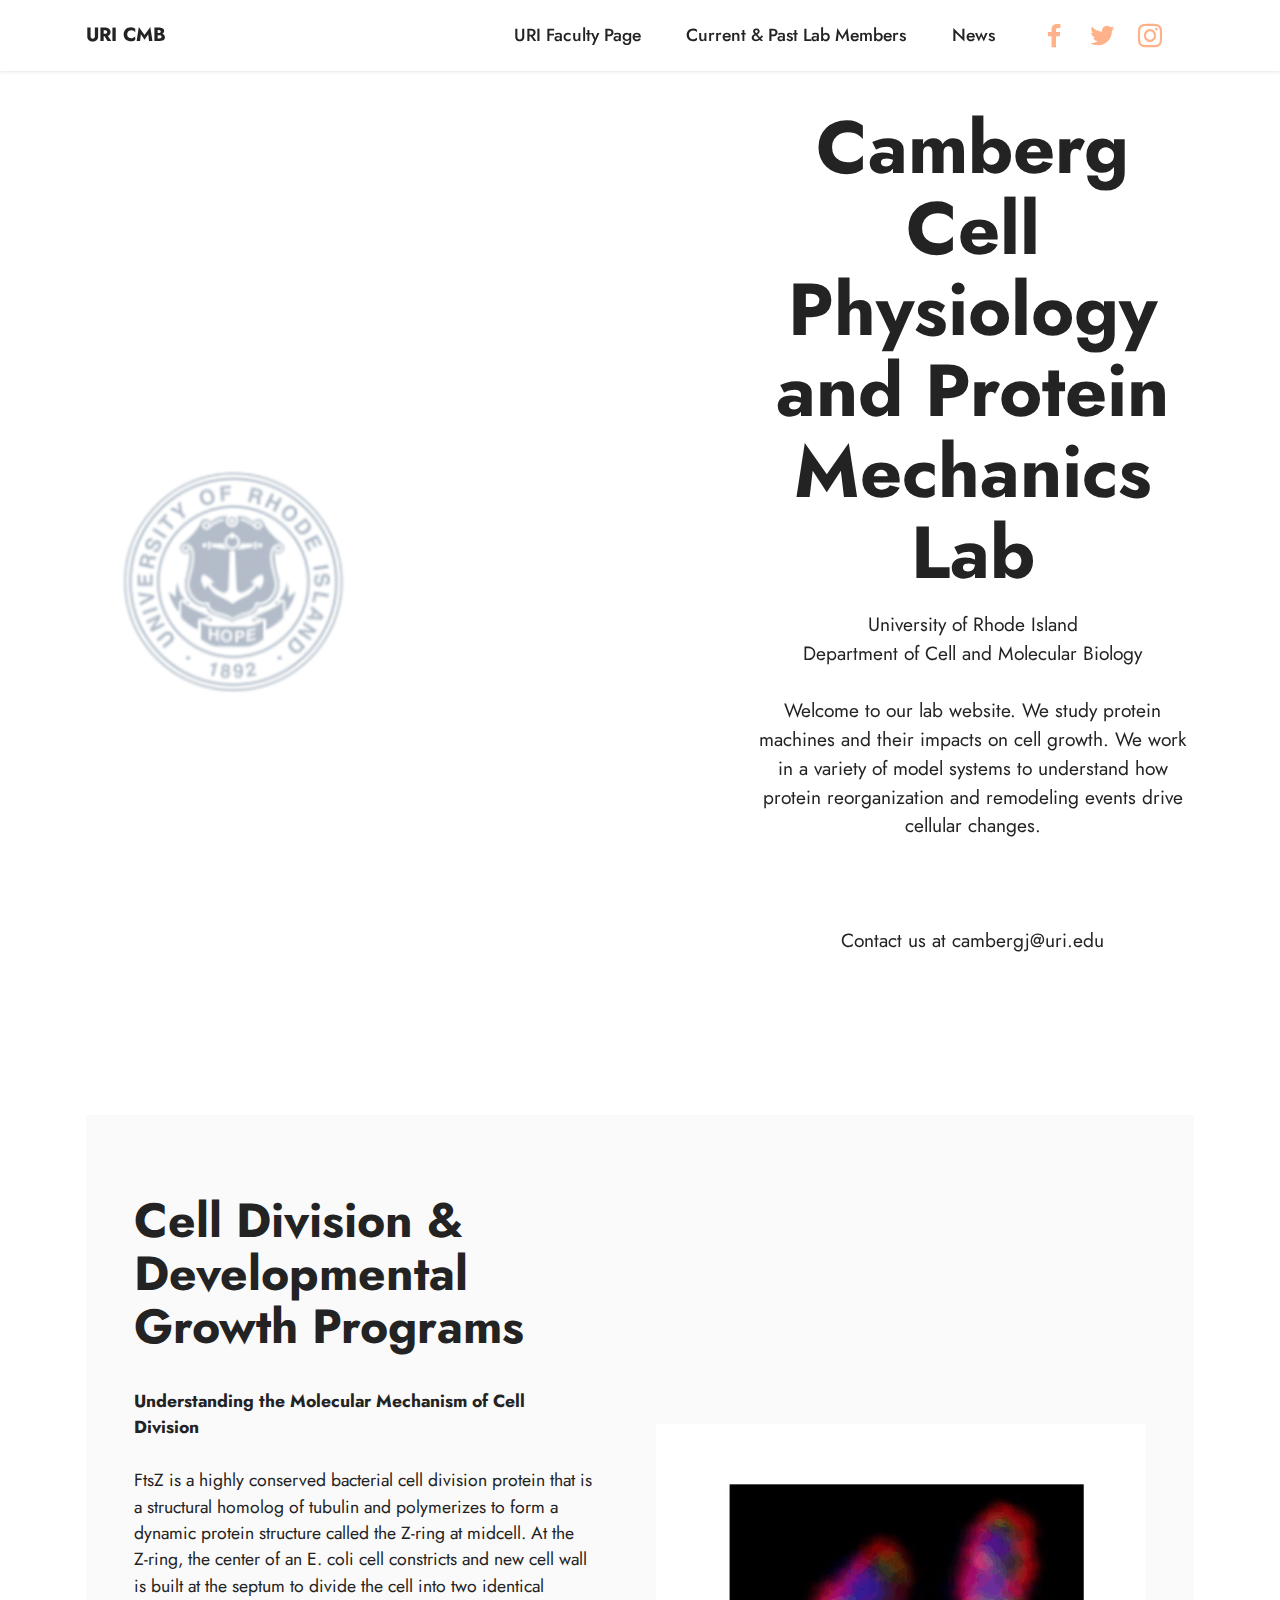
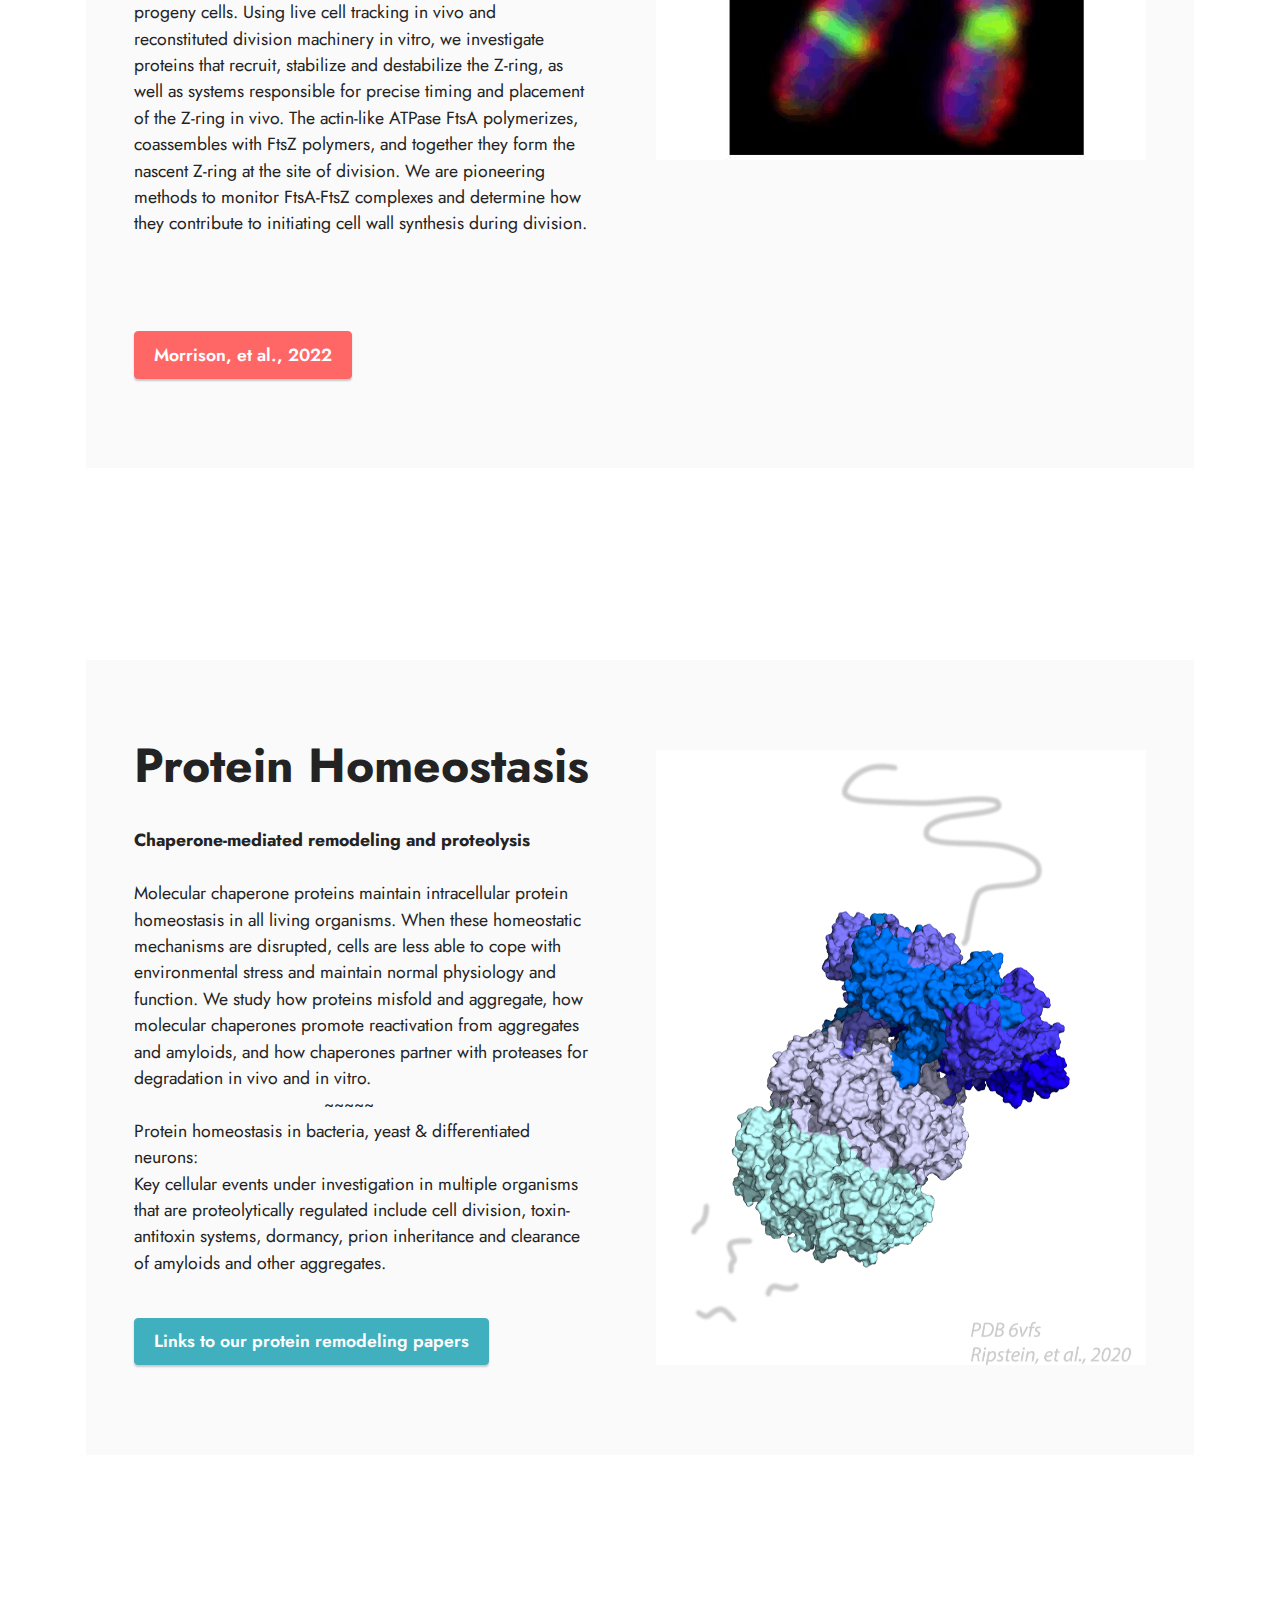
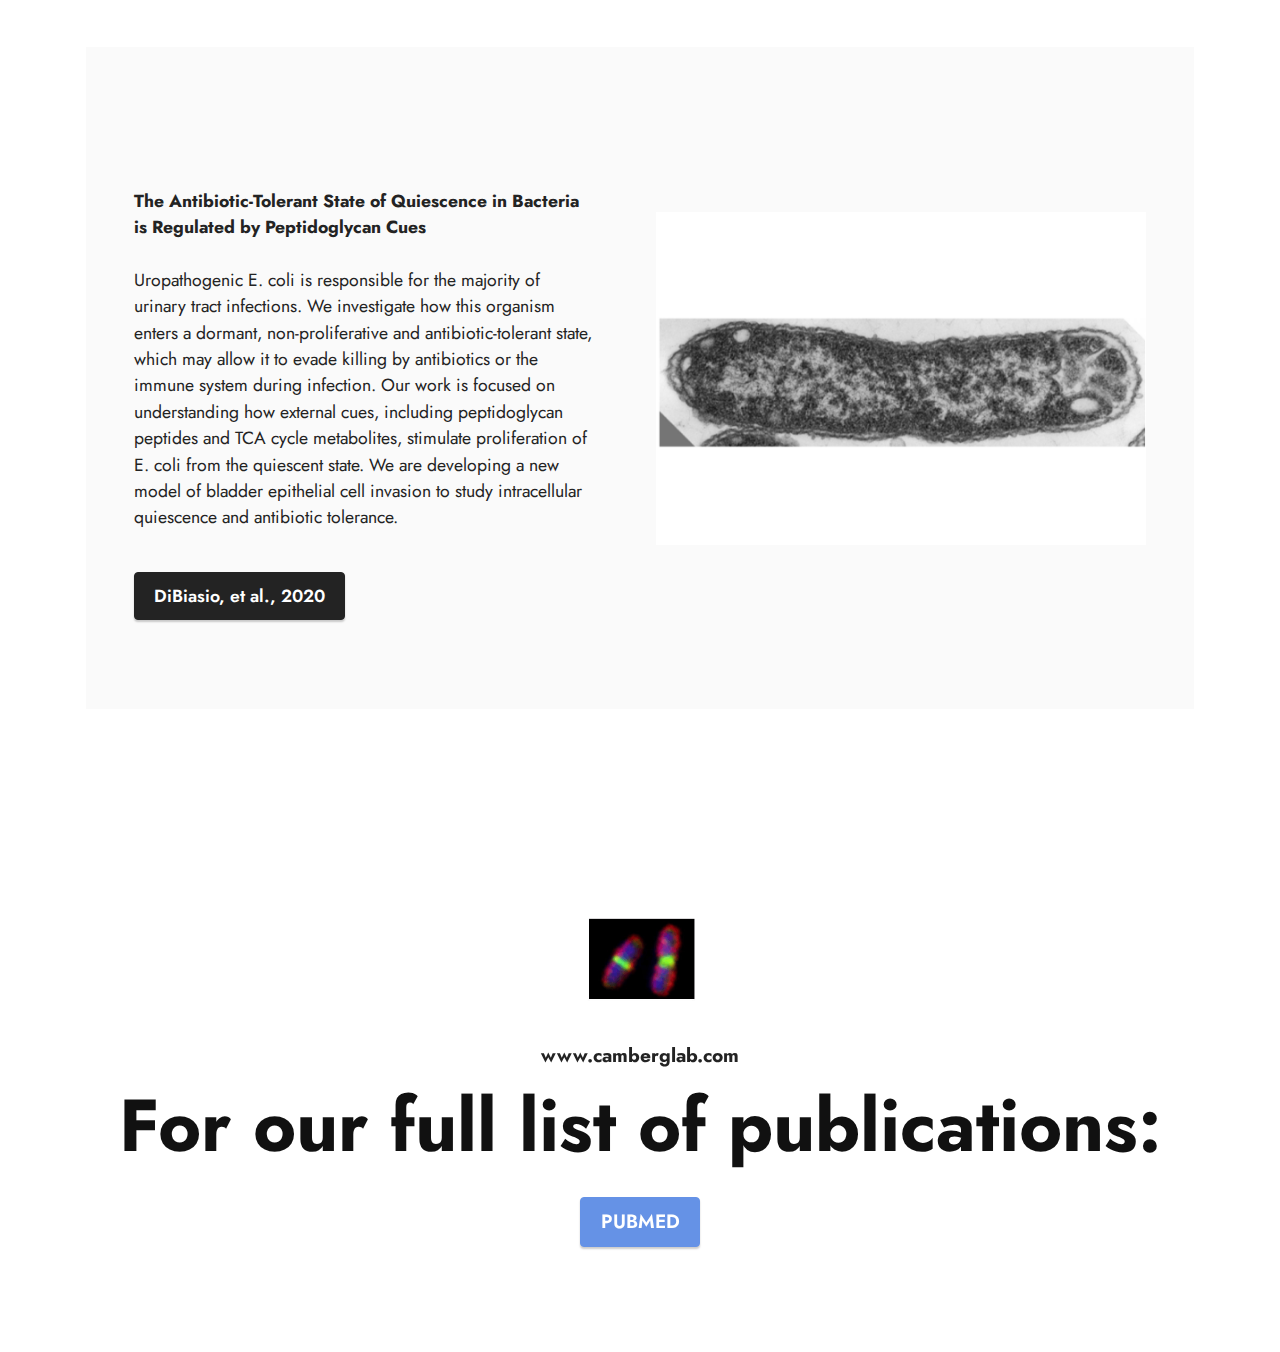
==== commit d96b1902: "create github pages" ====
--- a/index.html
+++ b/index.html
@@ -14,6 +14,7 @@
   <link rel="stylesheet" href="assets/bootstrap/css/bootstrap.min.css">
   <link rel="stylesheet" href="assets/bootstrap/css/bootstrap-grid.min.css">
   <link rel="stylesheet" href="assets/bootstrap/css/bootstrap-reboot.min.css">
+  <link rel="stylesheet" href="assets/parallax/jarallax.css">
   <link rel="stylesheet" href="assets/dropdown/css/style.css">
   <link rel="stylesheet" href="assets/socicon/css/styles.css">
   <link rel="stylesheet" href="assets/theme/css/style.css">
@@ -66,12 +67,12 @@
     </nav>
 </section>
 
-<section data-bs-version="5.1" class="header3 cid-tCstnwWz9a mbr-fullscreen" id="header3-0">
-
-    
-
-    
-    
+<section data-bs-version="5.1" class="header3 cid-tCstnwWz9a mbr-fullscreen mbr-parallax-background" id="header3-0">
+
+    
+
+    
+    <div class="mbr-overlay" style="opacity: 0.7; background-color: rgb(255, 255, 255);"></div>
 
     <div class="align-center container">
         <div class="row justify-content-end">
@@ -193,6 +194,7 @@
 
 
 <script src="assets/bootstrap/js/bootstrap.bundle.min.js"></script>
+  <script src="assets/parallax/jarallax.js"></script>
   <script src="assets/smoothscroll/smooth-scroll.js"></script>
   <script src="assets/ytplayer/index.js"></script>
   <script src="assets/dropdown/js/navbar-dropdown.js"></script>
--- a/assets/parallax/jarallax.css
+++ b/assets/parallax/jarallax.css
@@ -0,0 +1,15 @@
+.jarallax {
+    position: relative;
+    z-index: 0;
+}
+.jarallax > .jarallax-img {
+    position: absolute;
+    object-fit: cover;
+    /* support for plugin https://github.com/bfred-it/object-fit-images */
+    font-family: 'object-fit: cover;';
+    top: 0;
+    left: 0;
+    width: 100%;
+    height: 100%;
+    z-index: -1;
+}--- a/assets/mobirise/css/mbr-additional.css
+++ b/assets/mobirise/css/mbr-additional.css
@@ -683,7 +683,7 @@
   transition: color 0.6s;
 }
 .cid-tCstnwWz9a {
-  background-color: #ffffff;
+  background-image: url("../../../assets/images/seal-1-2000x1429.png");
 }
 .cid-tCstnwWz9a .mbr-fallback-image.disabled {
   display: none;
--- a/assets/mobirise/css/mbr-additional.css
+++ b/assets/mobirise/css/mbr-additional.css
@@ -683,7 +683,7 @@
   transition: color 0.6s;
 }
 .cid-tCstnwWz9a {
-  background-color: #ffffff;
+  background-image: url("../../../assets/images/seal-1-2000x1429.png");
 }
 .cid-tCstnwWz9a .mbr-fallback-image.disabled {
   display: none;
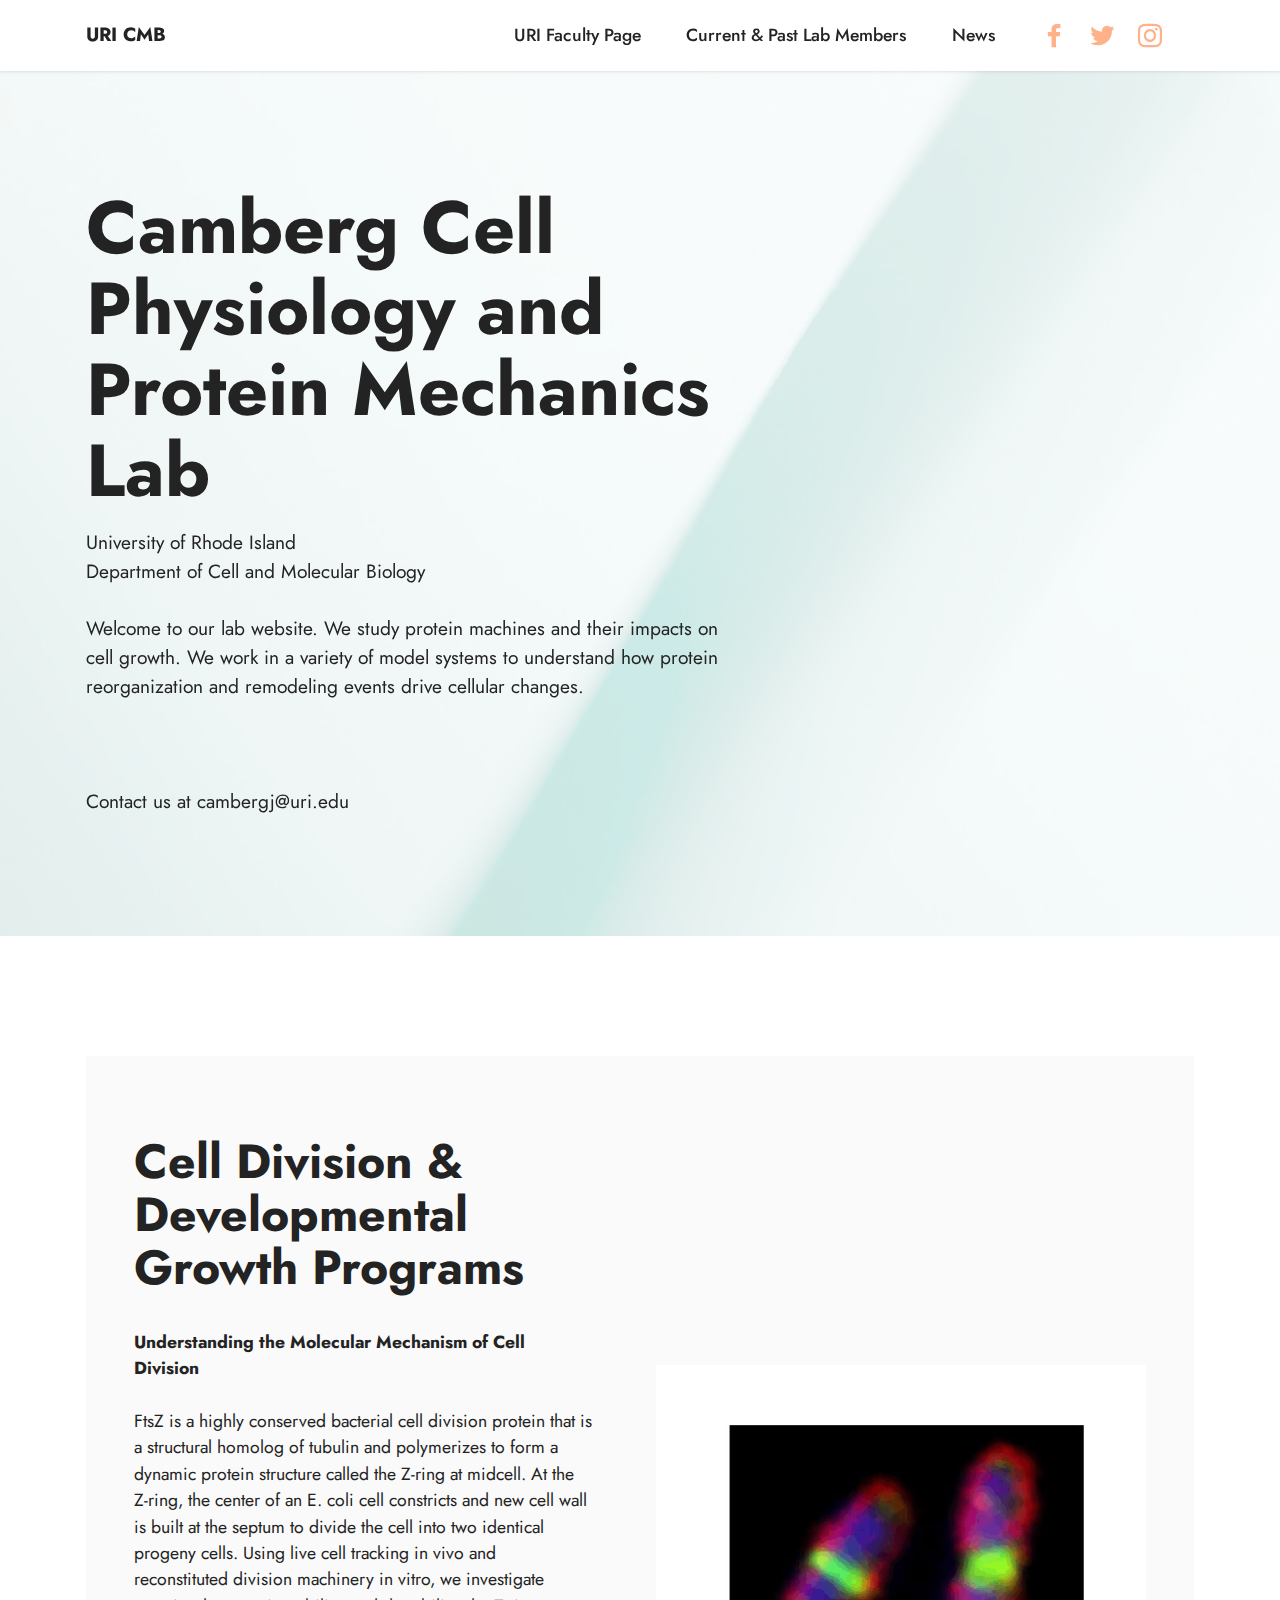
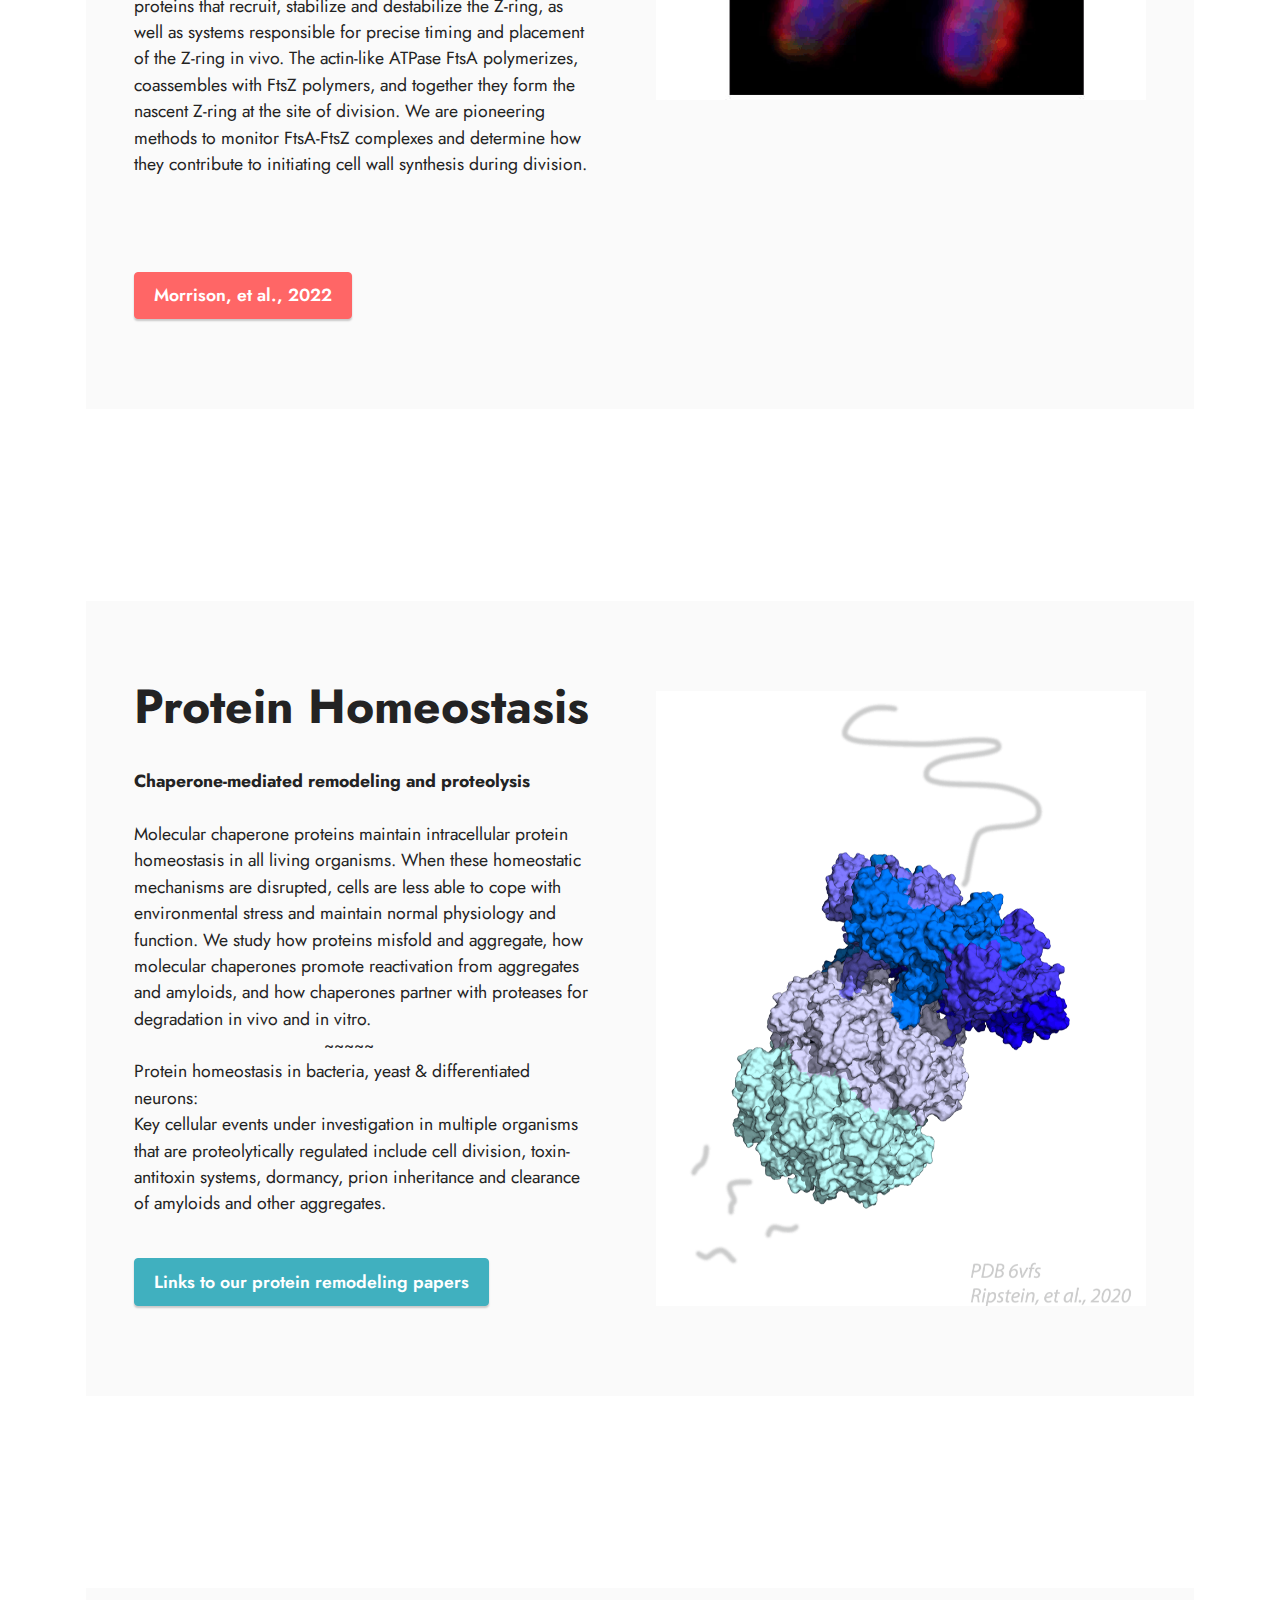
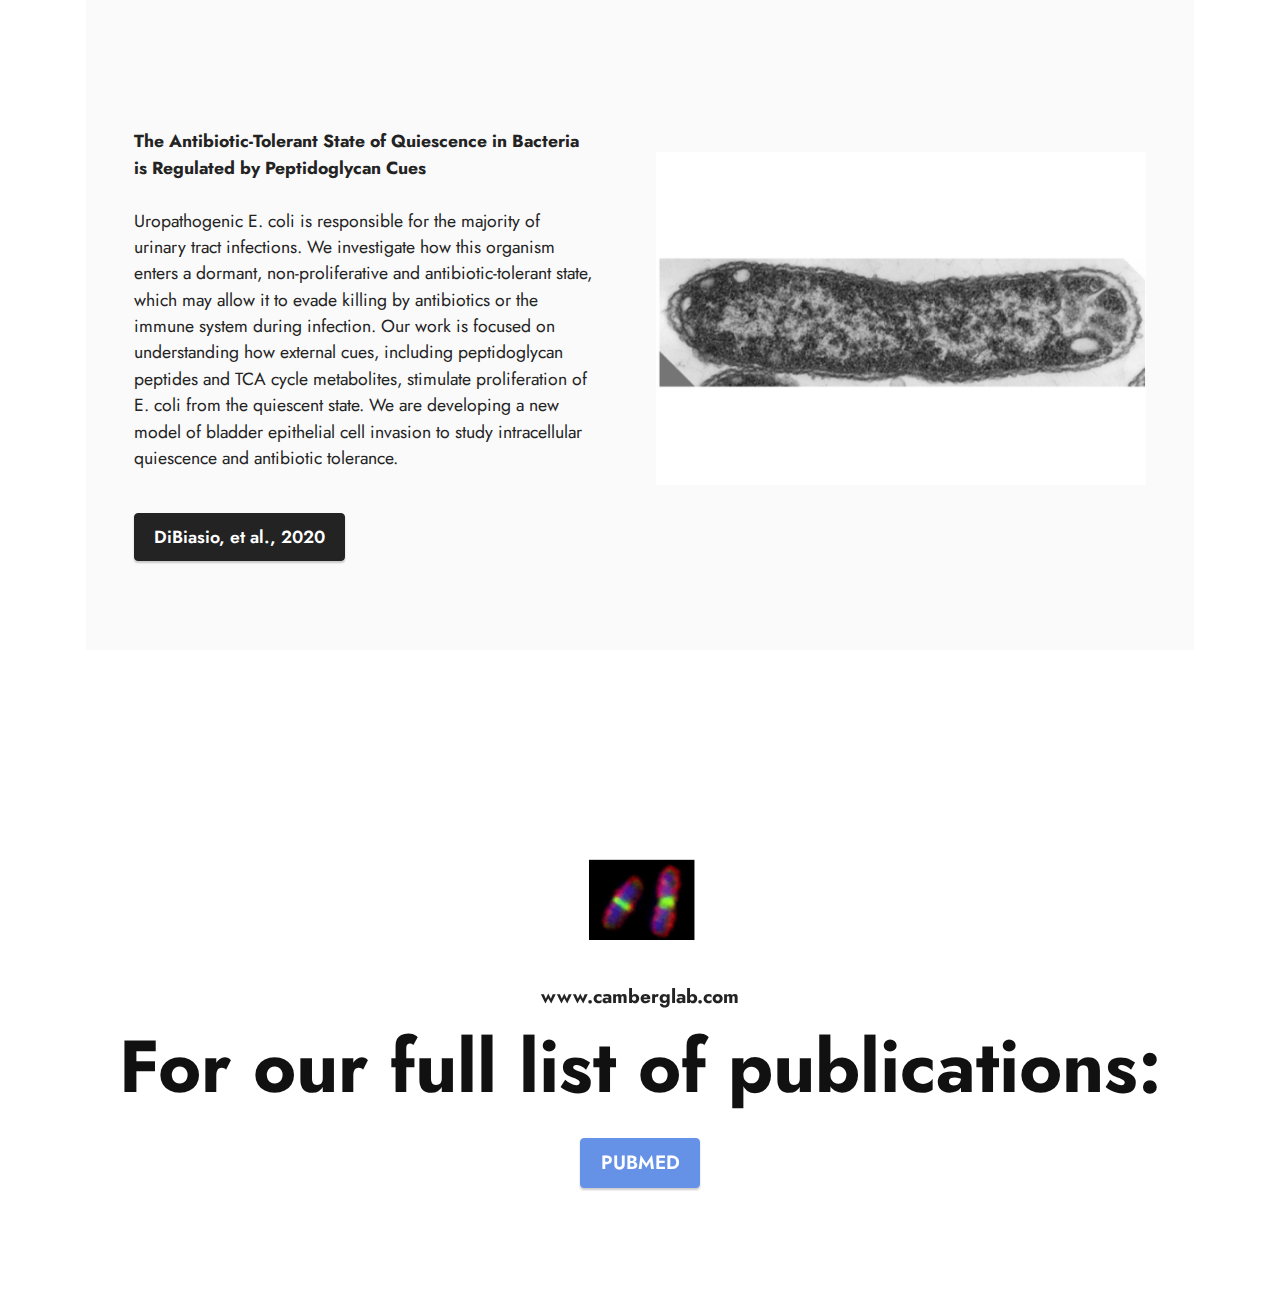
==== commit 05bf3c92: "create github pages" ====
--- a/index.html
+++ b/index.html
@@ -67,19 +67,19 @@
     </nav>
 </section>
 
-<section data-bs-version="5.1" class="header3 cid-tCstnwWz9a mbr-fullscreen mbr-parallax-background" id="header3-0">
-
-    
-
-    
-    <div class="mbr-overlay" style="opacity: 0.7; background-color: rgb(255, 255, 255);"></div>
-
-    <div class="align-center container">
-        <div class="row justify-content-end">
-            <div class="col-12 col-lg-5">
+<section data-bs-version="5.1" class="header2 cid-tCtjY4Uadk mbr-fullscreen mbr-parallax-background" id="header2-m">
+
+    
+
+    
+    <div class="mbr-overlay" style="opacity: 0.8; background-color: rgb(255, 255, 255);"></div>
+
+    <div class="container">
+        <div class="row">
+            <div class="col-12 col-lg-7">
                 <h1 class="mbr-section-title mbr-fonts-style mb-3 display-1"><strong>Camberg Cell Physiology and Protein Mechanics Lab</strong></h1>
                 
-                <p class="mbr-text mbr-fonts-style display-7">University of Rhode Island<br>Department of Cell and Molecular Biology<br><br>Welcome to our lab website. We study protein machines and their impacts on cell growth. We work in a variety of model systems to understand how protein reorganization and remodeling events drive cellular changes.<br><br><br><br>Contact us at cambergj@uri.edu</p>
+                <p class="mbr-text mbr-fonts-style display-7">University of Rhode Island<br>Department of Cell and Molecular Biology<br><br>Welcome to our lab website. We study protein machines and their impacts on cell growth. We work in a variety of model systems to understand how protein reorganization and remodeling events drive cellular changes.<br><br><br><br>Contact us at cambergj@uri.edu<br></p>
                 
             </div>
         </div>
--- a/assets/mobirise/css/mbr-additional.css
+++ b/assets/mobirise/css/mbr-additional.css
@@ -682,13 +682,13 @@
 a {
   transition: color 0.6s;
 }
-.cid-tCstnwWz9a {
-  background-image: url("../../../assets/images/seal-1-2000x1429.png");
-}
-.cid-tCstnwWz9a .mbr-fallback-image.disabled {
+.cid-tCtjY4Uadk {
+  background-image: url("../../../assets/images/background7.jpg");
+}
+.cid-tCtjY4Uadk .mbr-fallback-image.disabled {
   display: none;
 }
-.cid-tCstnwWz9a .mbr-fallback-image {
+.cid-tCtjY4Uadk .mbr-fallback-image {
   display: block;
   background-size: cover;
   background-position: center center;
--- a/assets/mobirise/css/mbr-additional.css
+++ b/assets/mobirise/css/mbr-additional.css
@@ -682,13 +682,13 @@
 a {
   transition: color 0.6s;
 }
-.cid-tCstnwWz9a {
-  background-image: url("../../../assets/images/seal-1-2000x1429.png");
-}
-.cid-tCstnwWz9a .mbr-fallback-image.disabled {
+.cid-tCtjY4Uadk {
+  background-image: url("../../../assets/images/background7.jpg");
+}
+.cid-tCtjY4Uadk .mbr-fallback-image.disabled {
   display: none;
 }
-.cid-tCstnwWz9a .mbr-fallback-image {
+.cid-tCtjY4Uadk .mbr-fallback-image {
   display: block;
   background-size: cover;
   background-position: center center;
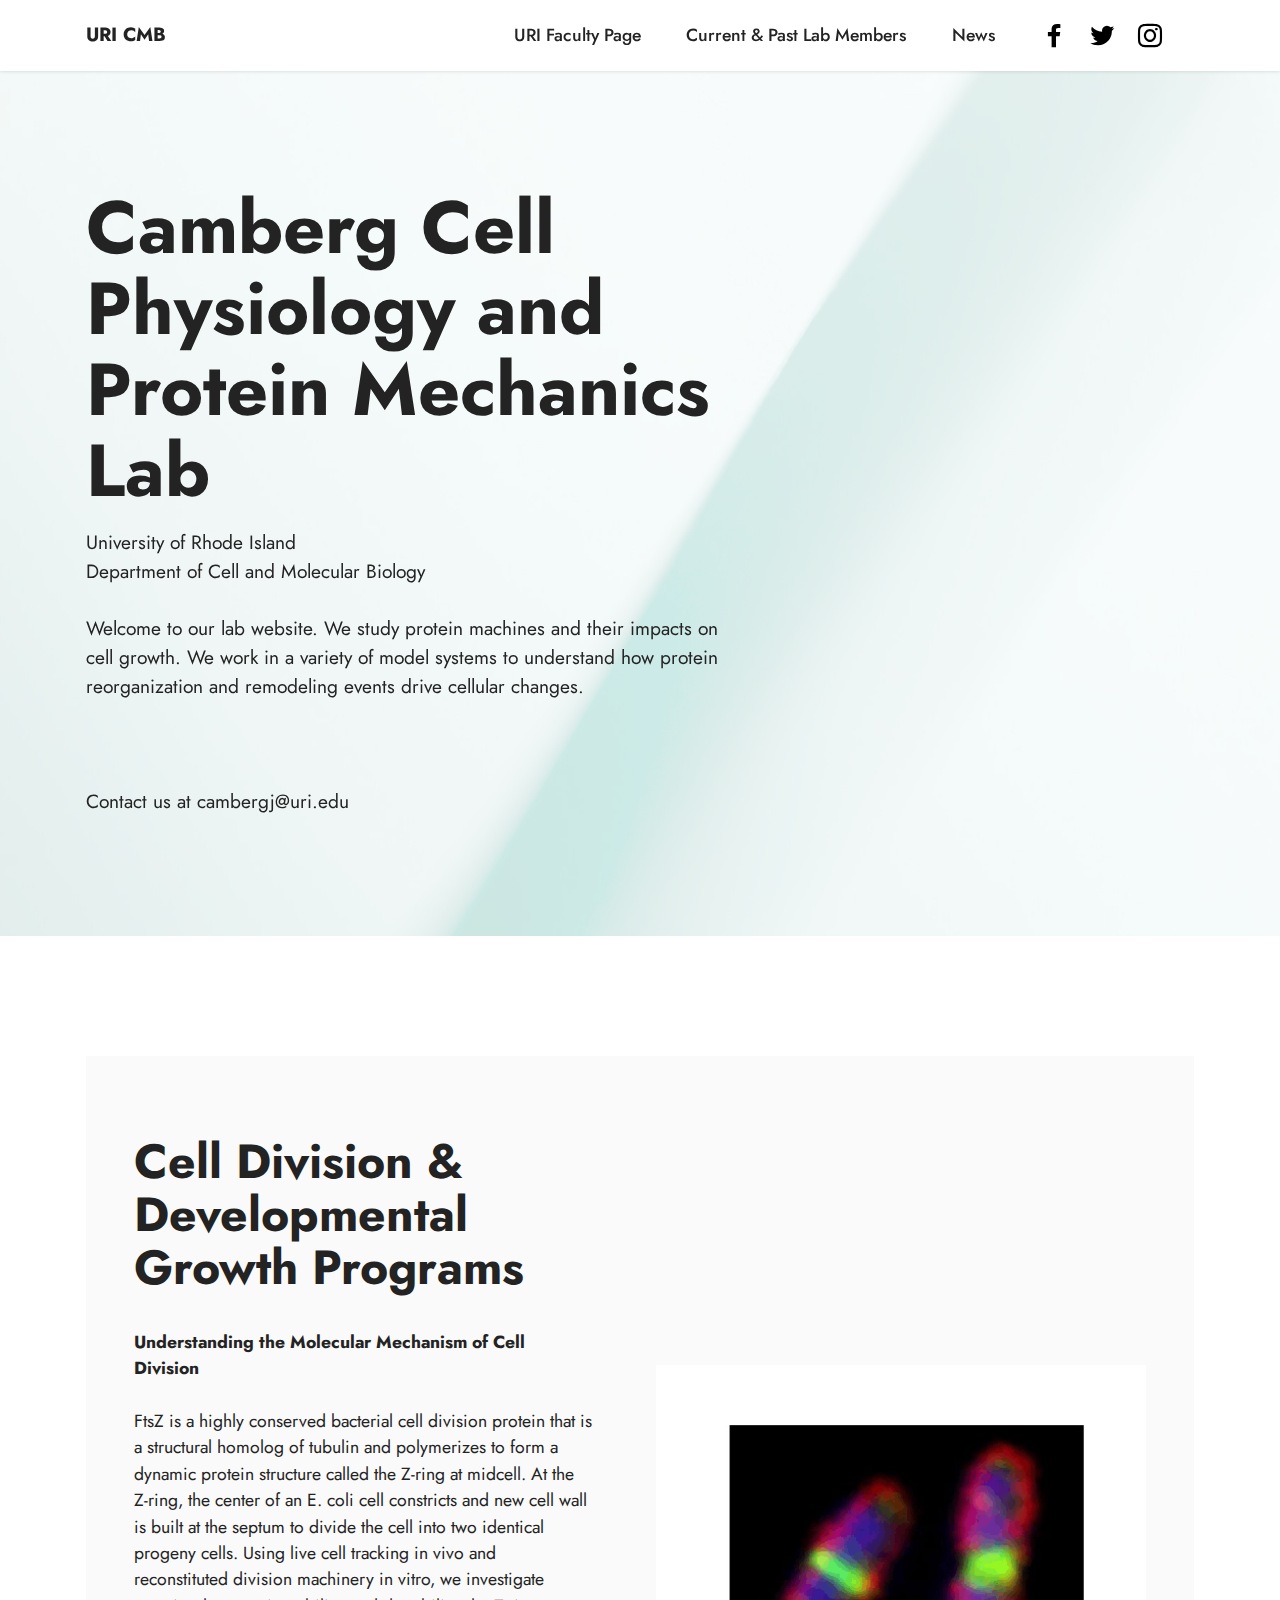
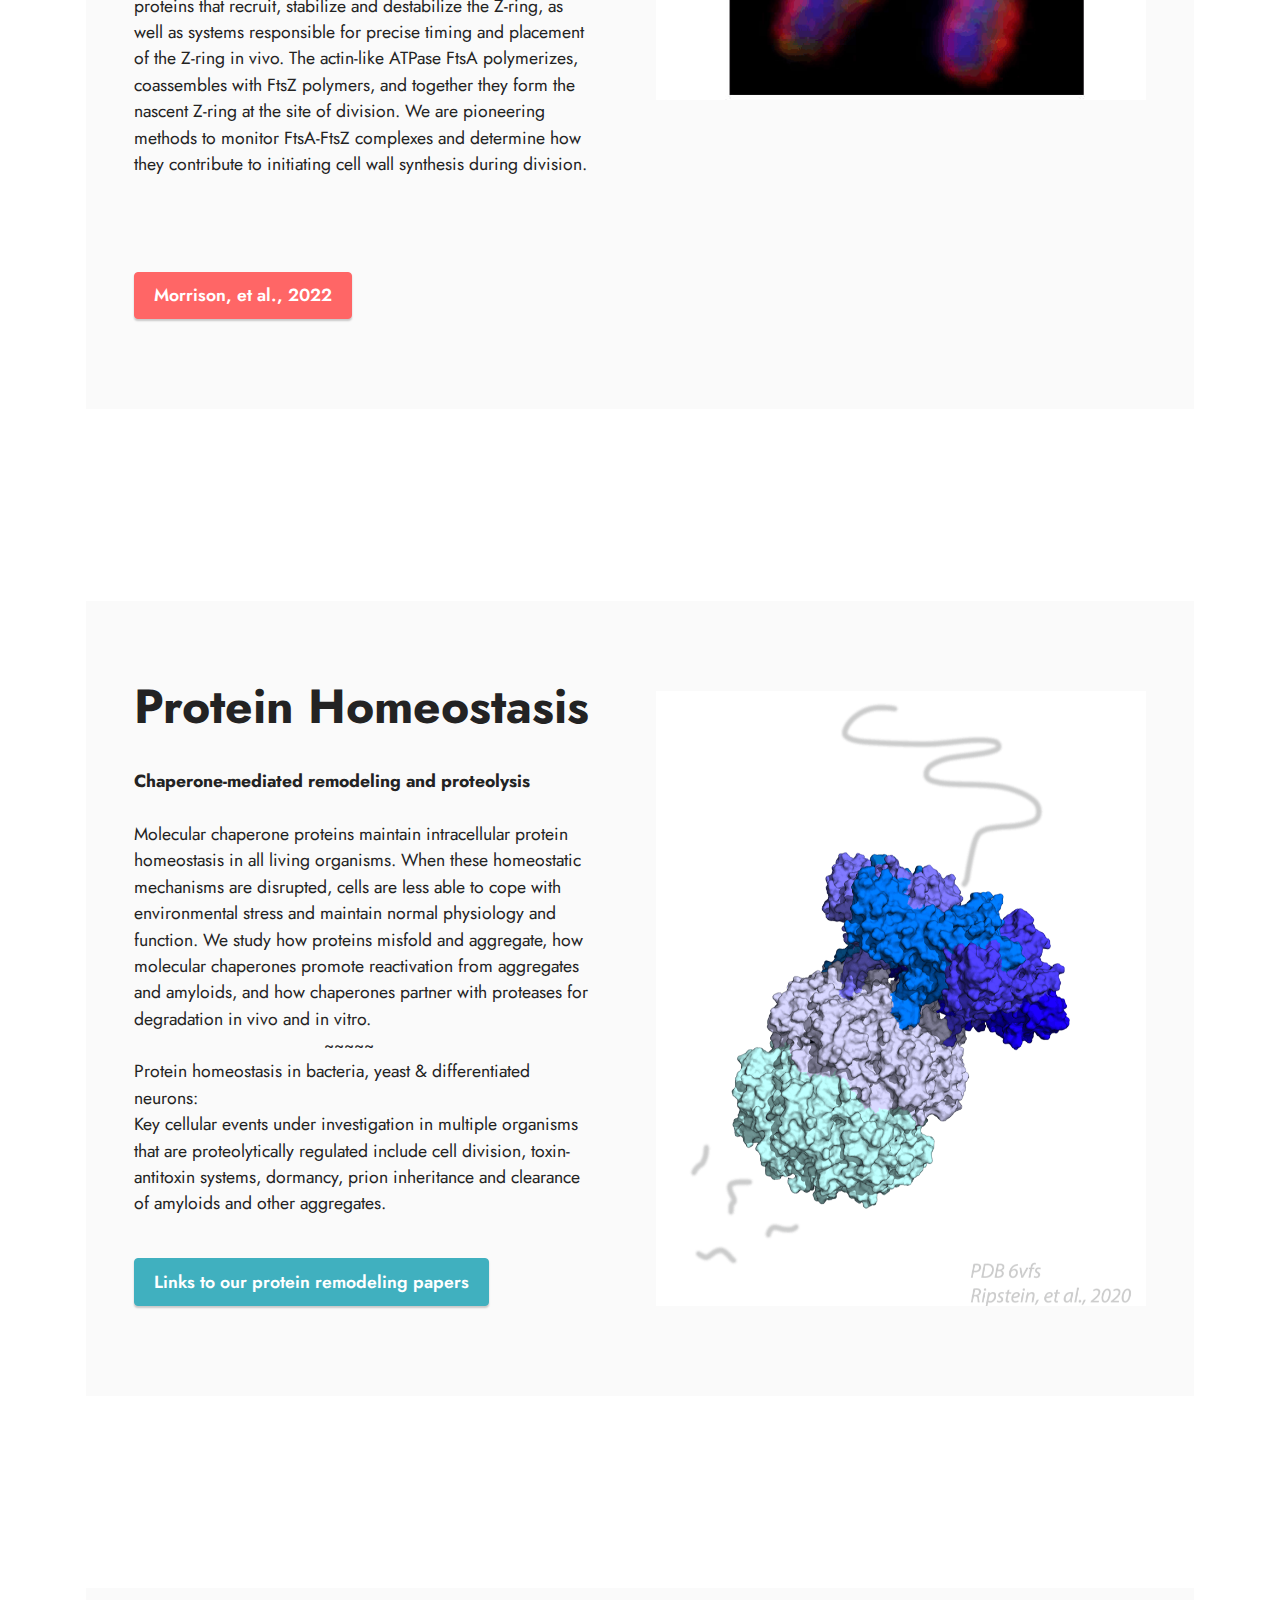
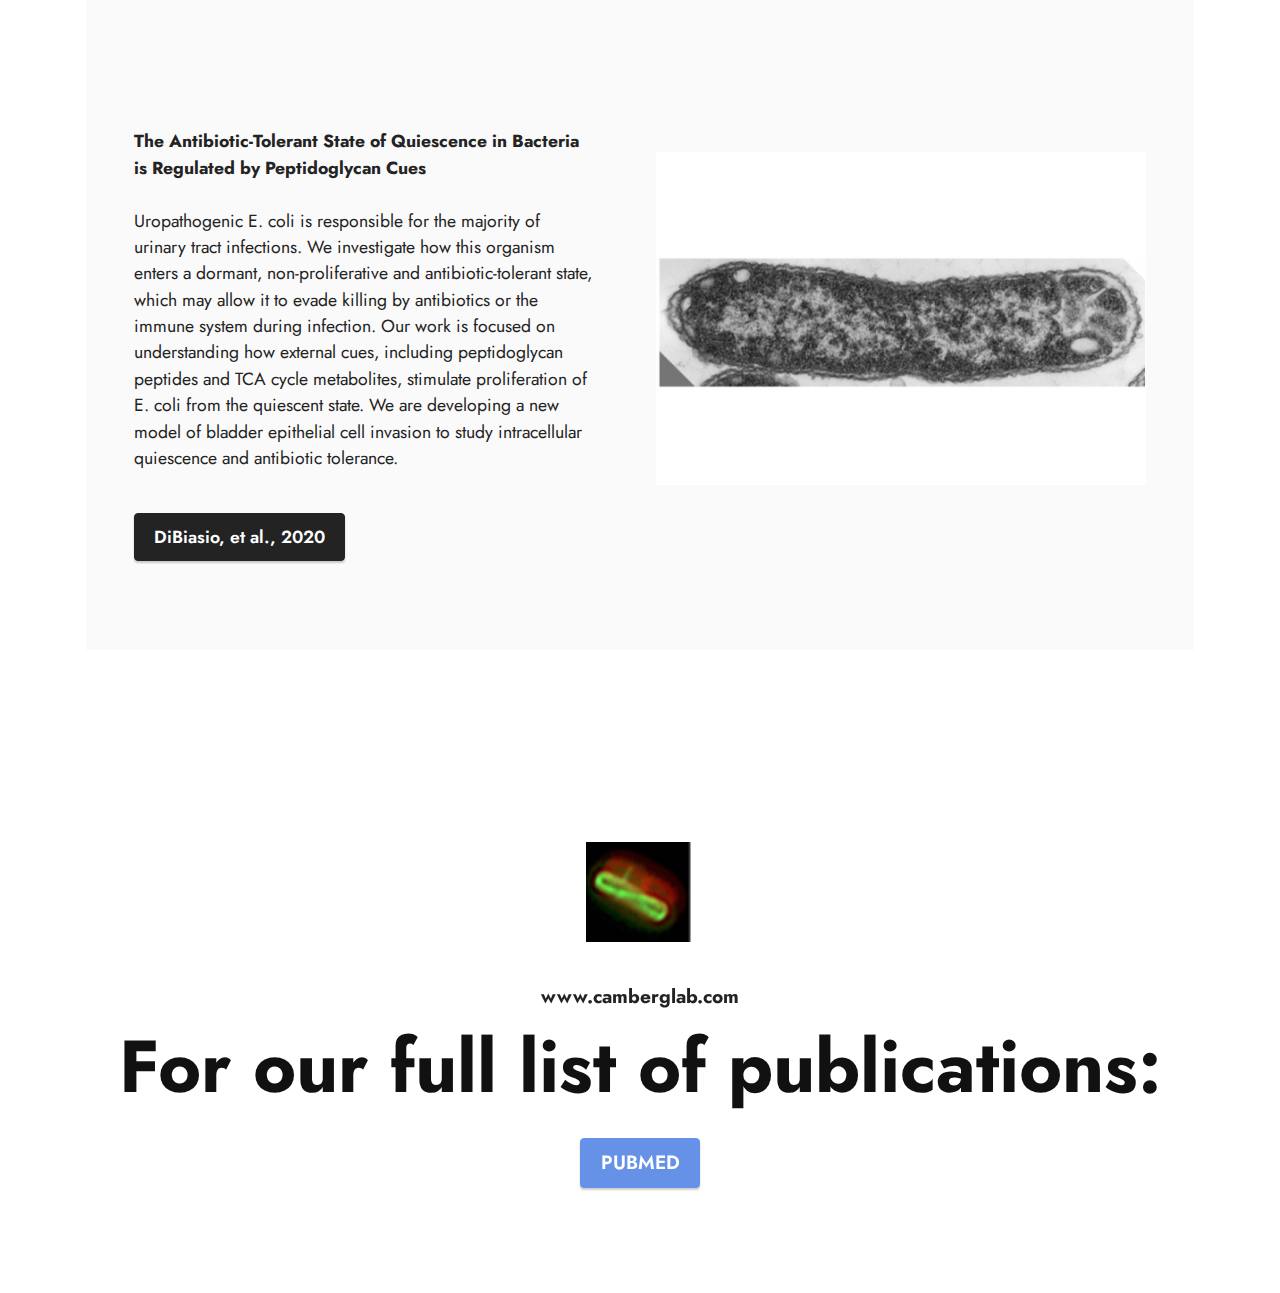
==== commit 0980c67e: "create github pages" ====
--- a/index.html
+++ b/index.html
@@ -152,7 +152,7 @@
                     <div class="text-wrapper">
                         <h6 class="card-title mbr-fonts-style display-2">&nbsp;&nbsp;</h6>
                         <p class="mbr-text mbr-fonts-style mb-4 display-4"><strong>The Antibiotic-Tolerant State of Quiescence in Bacteria is Regulated by Peptidoglycan Cues</strong><br><br>Uropathogenic E. coli is responsible for the majority of urinary tract infections. We investigate how this organism enters a dormant, non-proliferative and antibiotic-tolerant state, which may allow it to evade killing by antibiotics or the immune system during infection. Our work is focused on understanding how external cues, including peptidoglycan peptides and TCA cycle metabolites, stimulate proliferation of E. coli from the quiescent state. We are developing a new model of bladder epithelial cell invasion to study intracellular quiescence and antibiotic tolerance.&nbsp;</p>
-                        <div class="mbr-section-btn mt-3"><a class="btn btn-black display-4" href="https://pubmed.ncbi.nlm.nih.gov/32778561/">DiBiasio, et al., 2020</a></div>
+                        <div class="mbr-section-btn mt-3"><a class="btn btn-black display-4" href="https://pubmed.ncbi.nlm.nih.gov/32778561/" target="_blank">DiBiasio, et al., 2020</a></div>
                     </div>
                 </div>
                 <div class="col-12 col-lg-6">
@@ -172,7 +172,7 @@
         <div class="row img-row">
             <div class="item сol-12">
                 <div class="item-img">
-                    <img src="assets/images/zrings-5-600x450.png" alt="">
+                    <img src="assets/images/infinity-2-290x207.png" alt="">
                 </div>
             </div>
         </div>
--- a/assets/mobirise/css/mbr-additional.css
+++ b/assets/mobirise/css/mbr-additional.css
@@ -878,7 +878,7 @@
   }
 }
 .cid-tCsDdtiEBJ .iconfont-wrapper {
-  color: #ffb18a !important;
+  color: #000000 !important;
   font-size: 1.5rem;
   padding-right: 0.5rem;
 }
@@ -1367,7 +1367,7 @@
   }
 }
 .cid-tCsDdtiEBJ .iconfont-wrapper {
-  color: #ffb18a !important;
+  color: #000000 !important;
   font-size: 1.5rem;
   padding-right: 0.5rem;
 }
@@ -1820,7 +1820,7 @@
   }
 }
 .cid-tCsDdtiEBJ .iconfont-wrapper {
-  color: #ffb18a !important;
+  color: #000000 !important;
   font-size: 1.5rem;
   padding-right: 0.5rem;
 }
--- a/assets/mobirise/css/mbr-additional.css
+++ b/assets/mobirise/css/mbr-additional.css
@@ -878,7 +878,7 @@
   }
 }
 .cid-tCsDdtiEBJ .iconfont-wrapper {
-  color: #ffb18a !important;
+  color: #000000 !important;
   font-size: 1.5rem;
   padding-right: 0.5rem;
 }
@@ -1367,7 +1367,7 @@
   }
 }
 .cid-tCsDdtiEBJ .iconfont-wrapper {
-  color: #ffb18a !important;
+  color: #000000 !important;
   font-size: 1.5rem;
   padding-right: 0.5rem;
 }
@@ -1820,7 +1820,7 @@
   }
 }
 .cid-tCsDdtiEBJ .iconfont-wrapper {
-  color: #ffb18a !important;
+  color: #000000 !important;
   font-size: 1.5rem;
   padding-right: 0.5rem;
 }
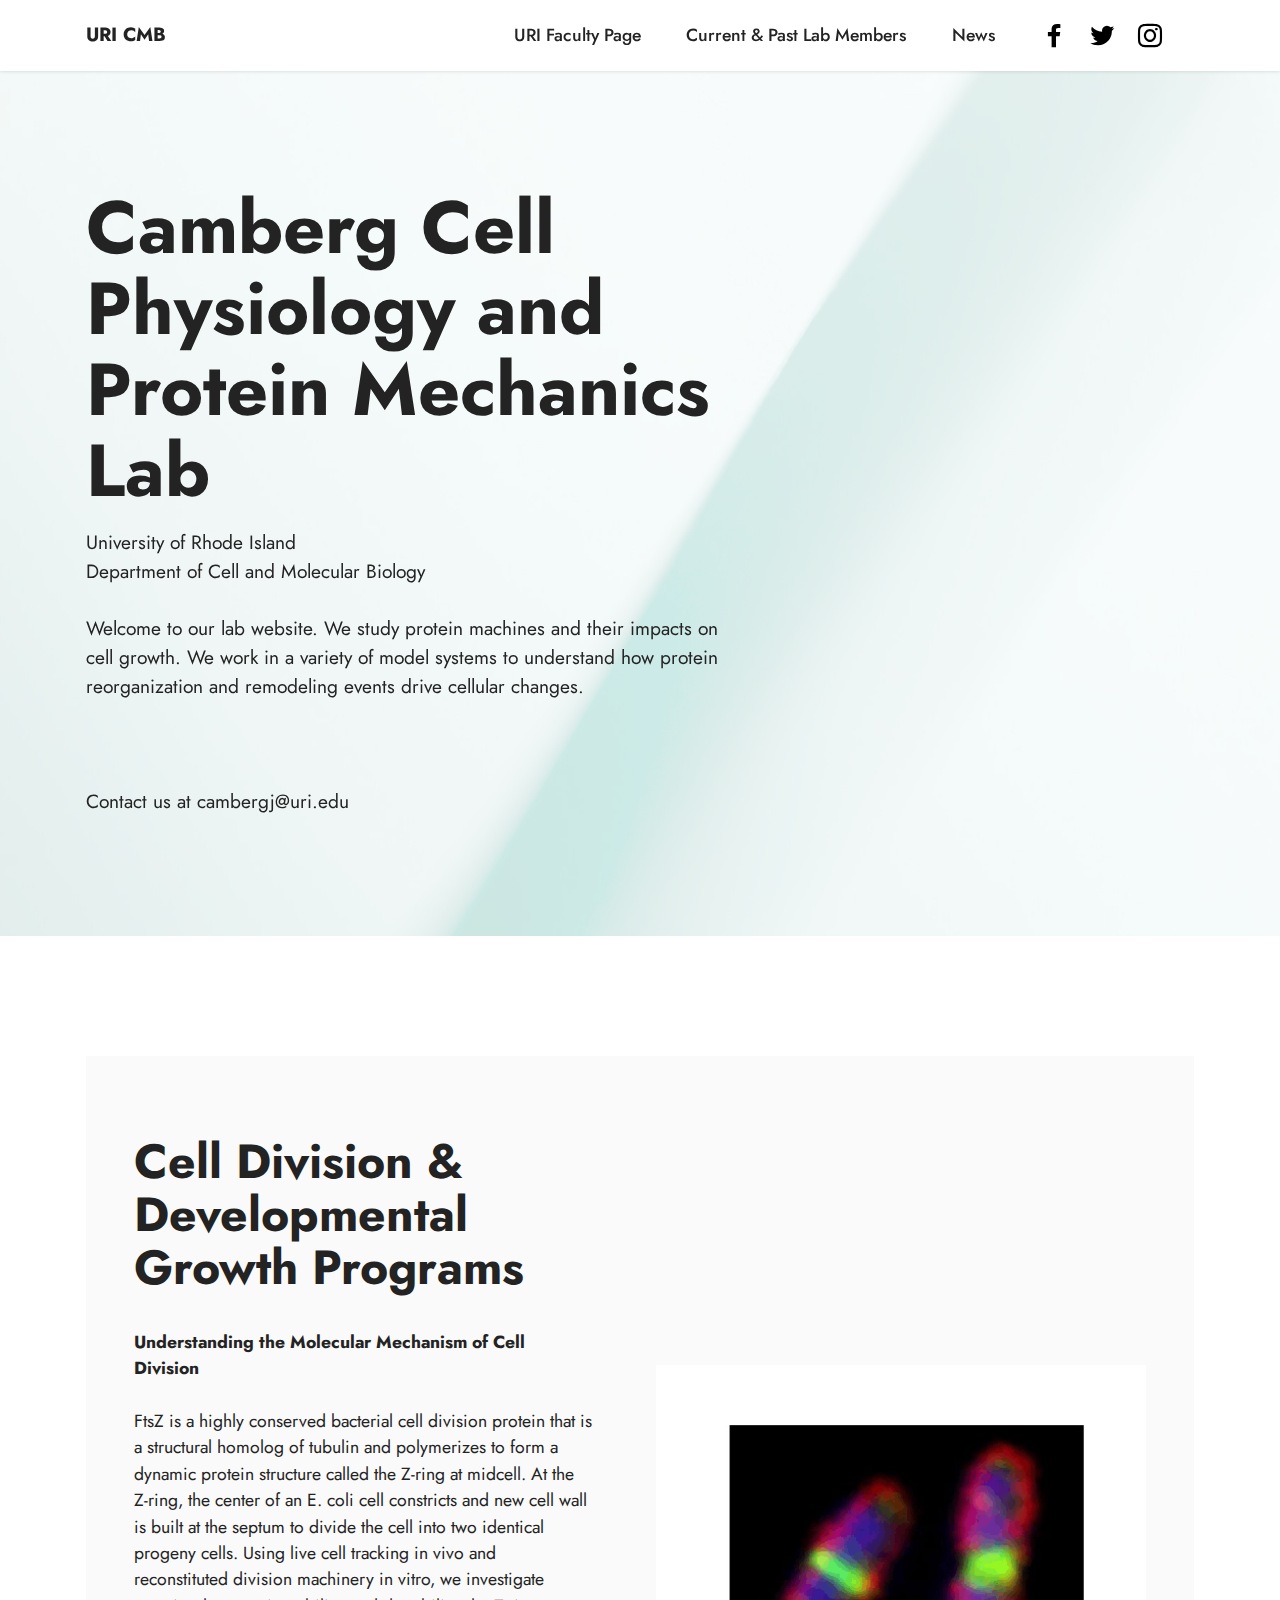
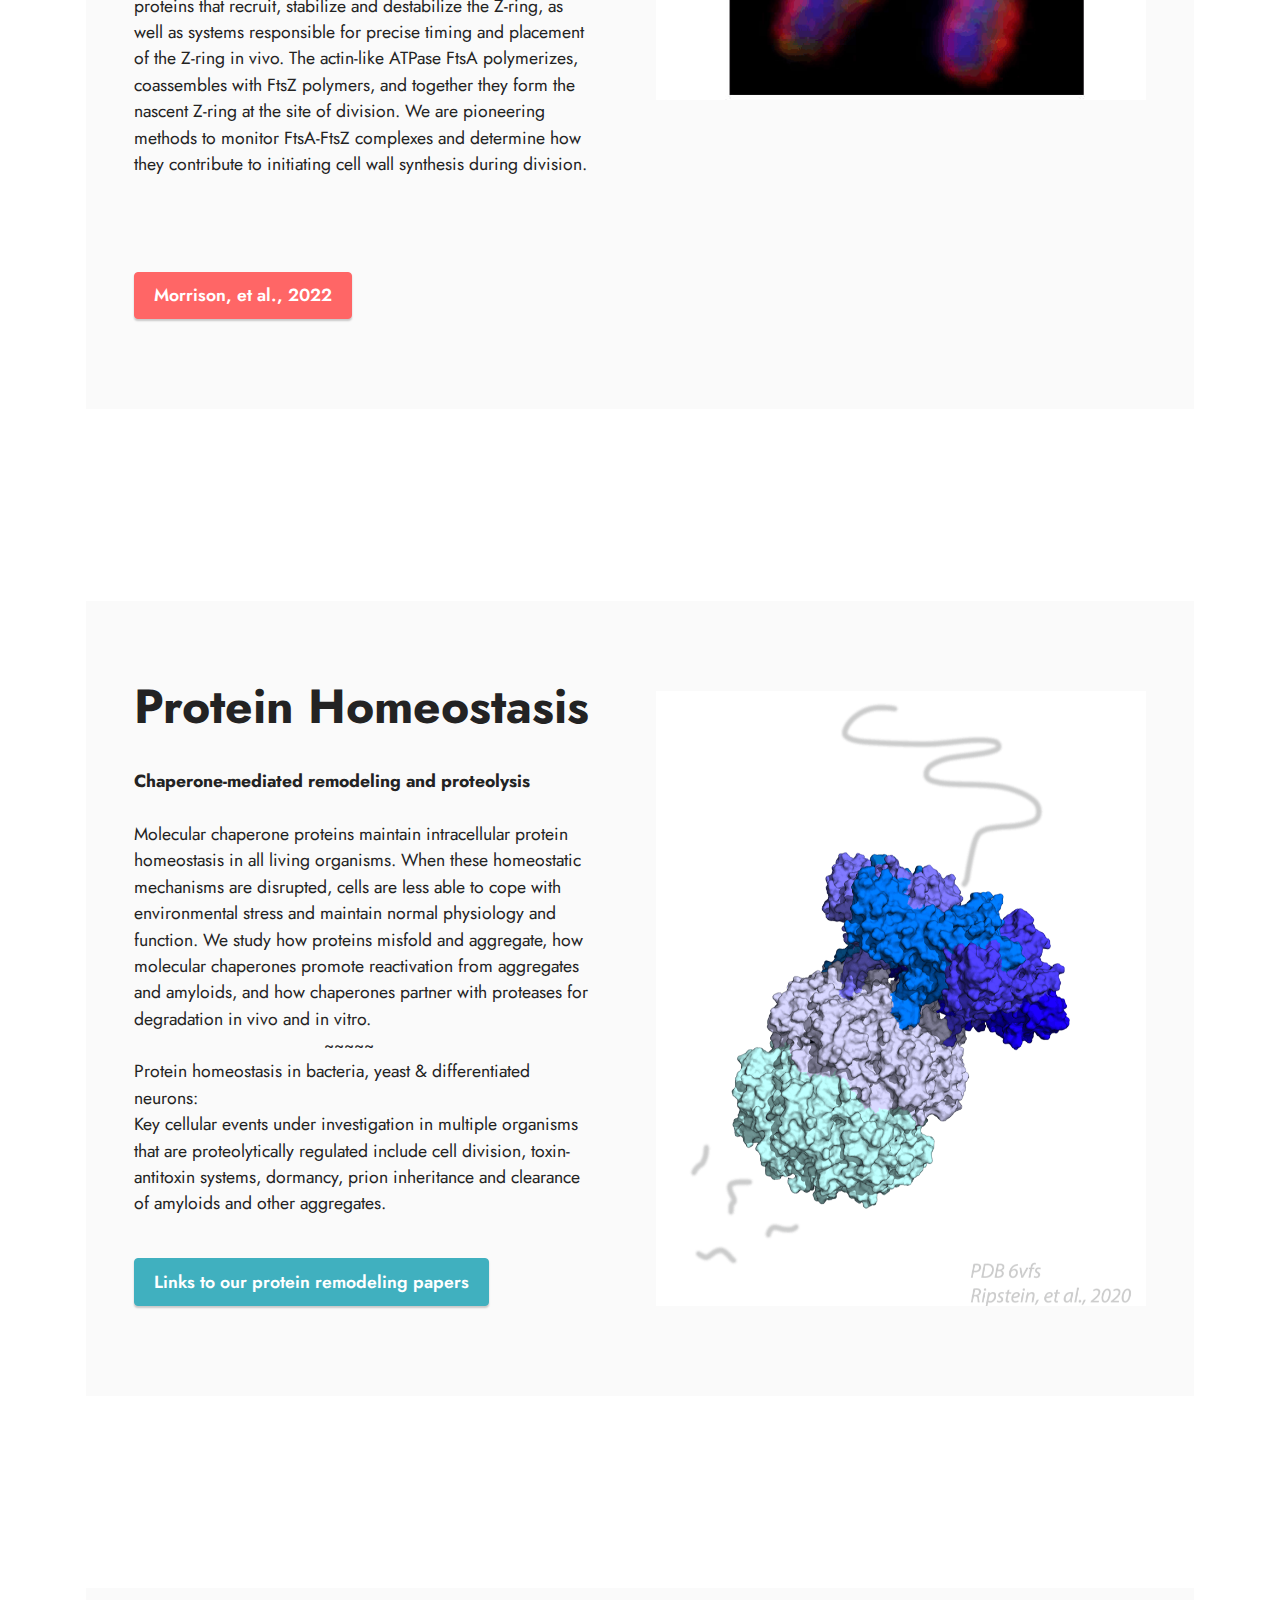
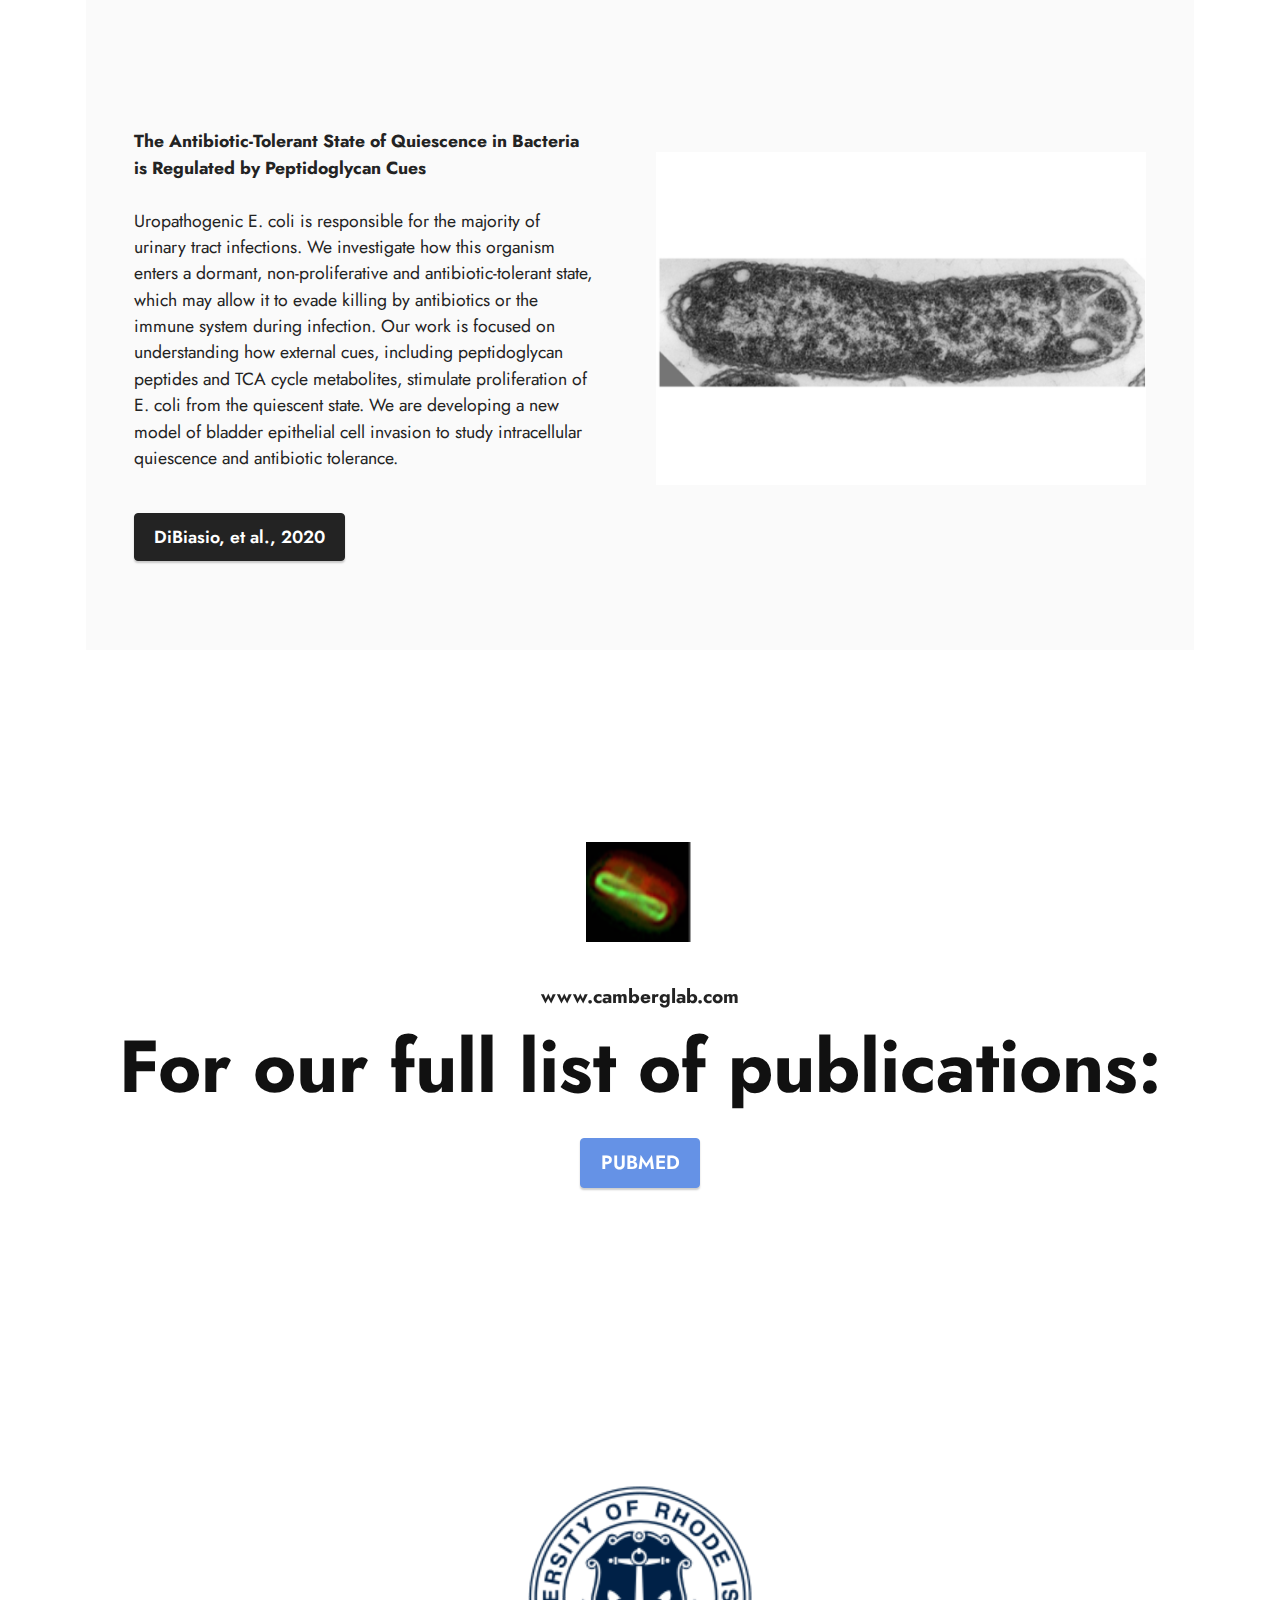
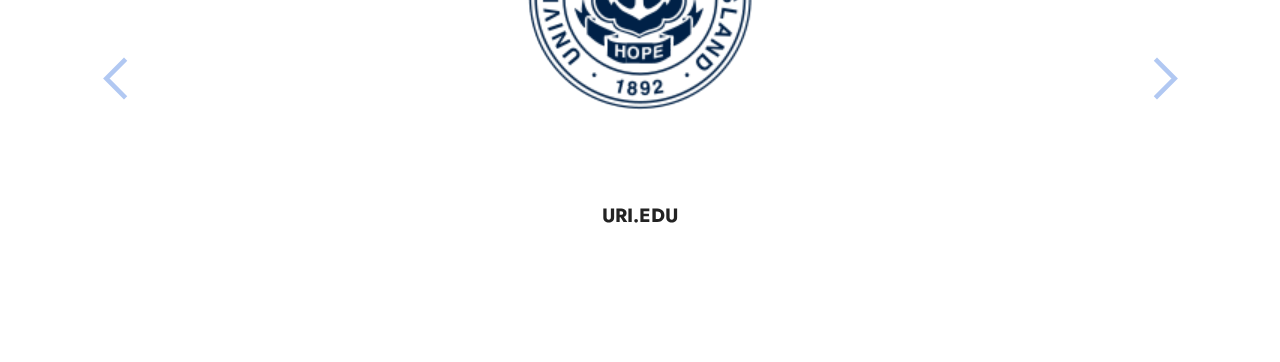
==== commit bf7259c7: "create github pages" ====
--- a/index.html
+++ b/index.html
@@ -11,6 +11,7 @@
   
   
   <title>Home</title>
+  <link rel="stylesheet" href="assets/web/assets/mobirise-icons2/mobirise2.css">
   <link rel="stylesheet" href="assets/bootstrap/css/bootstrap.min.css">
   <link rel="stylesheet" href="assets/bootstrap/css/bootstrap-grid.min.css">
   <link rel="stylesheet" href="assets/bootstrap/css/bootstrap-reboot.min.css">
@@ -192,6 +193,75 @@
     </div>
 </section>
 
+<section data-bs-version="5.1" class="testimonails1 carousel slide testimonials-slider cid-tCtnNfkEhK" data-interval="false" data-bs-interval="false" id="testimonials01-n">
+
+    
+    
+
+
+    
+
+    <div class="text-center container">
+        <h3 class="mb-4 mbr-fonts-style display-5">&nbsp; &nbsp;</h3>
+
+        <div class="carousel slide" role="listbox" data-pause="true" data-keyboard="false" data-ride="carousel" data-bs-ride="carousel" data-interval="8000" data-bs-interval="8000">
+            <div class="carousel-inner">
+                
+                
+                
+            <div class="carousel-item">
+                    <div class="user col-md-8">
+                        <div class="user_image">
+                            <img src="assets/images/university-of-rhode-island-seal.svg-1-150x150.png" alt="">
+                        </div>
+                        <div class="user_text mb-4">
+                            <p class="mbr-fonts-style display-4">&nbsp; &nbsp;</p>
+                        </div>
+                        <div class="user_name mbr-fonts-style mb-2 display-7">
+                            <strong>URI.EDU</strong></div>
+                        <div class="user_desk mbr-fonts-style display-7">&nbsp; &nbsp;</div>
+                    </div>
+                </div><div class="carousel-item">
+                    <div class="user col-md-8">
+                        <div class="user_image">
+                            <img src="assets/images/jodi-1-450x321.png" alt="">
+                        </div>
+                        <div class="user_text mb-4">
+                            <p class="mbr-fonts-style display-4">
+                                cambergj@uri.edu</p>
+                        </div>
+                        <div class="user_name mbr-fonts-style mb-2 display-7">
+                            <strong>Jodi</strong><br><strong>web designer in spare time</strong></div>
+                        <div class="user_desk mbr-fonts-style display-7">&nbsp; &nbsp;&nbsp;</div>
+                    </div>
+                </div><div class="carousel-item">
+                    <div class="user col-md-8">
+                        <div class="user_image">
+                            <img src="assets/images/paired-filament-450x347.png" alt="">
+                        </div>
+                        <div class="user_text mb-4">
+                            <p class="mbr-fonts-style display-4">Paired filaments</p>
+                        </div>
+                        <div class="user_name mbr-fonts-style mb-2 display-7">&nbsp;&nbsp;</div>
+                        <div class="user_desk mbr-fonts-style display-7">&nbsp;&nbsp;</div>
+                    </div>
+                </div></div>
+
+            <div class="carousel-controls">
+                <a class="carousel-control-prev" role="button" data-slide="prev" data-bs-slide="prev">
+                    <span aria-hidden="true" class="mobi-mbri mobi-mbri-arrow-prev mbr-iconfont"></span>
+                    <span class="sr-only visually-hidden">Previous</span>
+                </a>
+
+                <a class="carousel-control-next" role="button" data-slide="next" data-bs-slide="next">
+                    <span aria-hidden="true" class="mobi-mbri mobi-mbri-arrow-next mbr-iconfont"></span>
+                    <span class="sr-only visually-hidden">Next</span>
+                </a>
+            </div>
+        </div>
+    </div>
+</section>
+
 
 <script src="assets/bootstrap/js/bootstrap.bundle.min.js"></script>
   <script src="assets/parallax/jarallax.js"></script>
--- a/assets/web/assets/mobirise-icons2/mobirise2.css
+++ b/assets/web/assets/mobirise-icons2/mobirise2.css
@@ -0,0 +1,498 @@
+@font-face {
+  font-family: 'Moririse2';
+  font-display: swap;
+  src:  url('mobirise2.eot?f2bix4');
+  src:  url('mobirise2.eot?f2bix4#iefix') format('embedded-opentype'),
+    url('mobirise2.ttf?f2bix4') format('truetype'),
+    url('mobirise2.woff?f2bix4') format('woff'),
+    url('mobirise2.svg?f2bix4#mobirise2') format('svg');
+  font-weight: normal;
+  font-style: normal;
+}
+
+[class^="mobi-"], [class*=" mobi-"] {
+  /* use !important to prevent issues with browser extensions that change fonts */
+  font-family: 'Moririse2' !important;
+  speak: none;
+  font-style: normal;
+  font-weight: normal;
+  font-variant: normal;
+  text-transform: none;
+  line-height: 1;
+
+  /* Better Font Rendering =========== */
+  -webkit-font-smoothing: antialiased;
+  -moz-osx-font-smoothing: grayscale;
+}
+
+.mobi-mbri-add-submenu:before {
+  content: "\e900";
+}
+.mobi-mbri-alert:before {
+  content: "\e901";
+}
+.mobi-mbri-align-center:before {
+  content: "\e902";
+}
+.mobi-mbri-align-justify:before {
+  content: "\e903";
+}
+.mobi-mbri-align-left:before {
+  content: "\e904";
+}
+.mobi-mbri-align-right:before {
+  content: "\e905";
+}
+.mobi-mbri-android:before {
+  content: "\e906";
+}
+.mobi-mbri-apple:before {
+  content: "\e907";
+}
+.mobi-mbri-arrow-down:before {
+  content: "\e908";
+}
+.mobi-mbri-arrow-next:before {
+  content: "\e909";
+}
+.mobi-mbri-arrow-prev:before {
+  content: "\e90a";
+}
+.mobi-mbri-arrow-up:before {
+  content: "\e90b";
+}
+.mobi-mbri-bold:before {
+  content: "\e90c";
+}
+.mobi-mbri-bookmark:before {
+  content: "\e90d";
+}
+.mobi-mbri-bootstrap:before {
+  content: "\e90e";
+}
+.mobi-mbri-briefcase:before {
+  content: "\e90f";
+}
+.mobi-mbri-browse:before {
+  content: "\e910";
+}
+.mobi-mbri-bulleted-list:before {
+  content: "\e911";
+}
+.mobi-mbri-calendar:before {
+  content: "\e912";
+}
+.mobi-mbri-camera:before {
+  content: "\e913";
+}
+.mobi-mbri-cart-add:before {
+  content: "\e914";
+}
+.mobi-mbri-cart-full:before {
+  content: "\e915";
+}
+.mobi-mbri-cash:before {
+  content: "\e916";
+}
+.mobi-mbri-change-style:before {
+  content: "\e917";
+}
+.mobi-mbri-chat:before {
+  content: "\e918";
+}
+.mobi-mbri-clock:before {
+  content: "\e919";
+}
+.mobi-mbri-close:before {
+  content: "\e91a";
+}
+.mobi-mbri-cloud:before {
+  content: "\e91b";
+}
+.mobi-mbri-code:before {
+  content: "\e91c";
+}
+.mobi-mbri-contact-form:before {
+  content: "\e91d";
+}
+.mobi-mbri-credit-card:before {
+  content: "\e91e";
+}
+.mobi-mbri-cursor-click:before {
+  content: "\e91f";
+}
+.mobi-mbri-cust-feedback:before {
+  content: "\e920";
+}
+.mobi-mbri-database:before {
+  content: "\e921";
+}
+.mobi-mbri-delivery:before {
+  content: "\e922";
+}
+.mobi-mbri-desktop:before {
+  content: "\e923";
+}
+.mobi-mbri-devices:before {
+  content: "\e924";
+}
+.mobi-mbri-down:before {
+  content: "\e925";
+}
+.mobi-mbri-download-2:before {
+  content: "\e926";
+}
+.mobi-mbri-download:before {
+  content: "\e927";
+}
+.mobi-mbri-drag-n-drop-2:before {
+  content: "\e928";
+}
+.mobi-mbri-drag-n-drop:before {
+  content: "\e929";
+}
+.mobi-mbri-edit-2:before {
+  content: "\e92a";
+}
+.mobi-mbri-edit:before {
+  content: "\e92b";
+}
+.mobi-mbri-error:before {
+  content: "\e92c";
+}
+.mobi-mbri-extension:before {
+  content: "\e92d";
+}
+.mobi-mbri-features:before {
+  content: "\e92e";
+}
+.mobi-mbri-file:before {
+  content: "\e92f";
+}
+.mobi-mbri-flag:before {
+  content: "\e930";
+}
+.mobi-mbri-folder:before {
+  content: "\e931";
+}
+.mobi-mbri-gift:before {
+  content: "\e932";
+}
+.mobi-mbri-github:before {
+  content: "\e933";
+}
+.mobi-mbri-globe-2:before {
+  content: "\e934";
+}
+.mobi-mbri-globe:before {
+  content: "\e935";
+}
+.mobi-mbri-growing-chart:before {
+  content: "\e936";
+}
+.mobi-mbri-hearth:before {
+  content: "\e937";
+}
+.mobi-mbri-help:before {
+  content: "\e938";
+}
+.mobi-mbri-home:before {
+  content: "\e939";
+}
+.mobi-mbri-hot-cup:before {
+  content: "\e93a";
+}
+.mobi-mbri-idea:before {
+  content: "\e93b";
+}
+.mobi-mbri-image-gallery:before {
+  content: "\e93c";
+}
+.mobi-mbri-image-slider:before {
+  content: "\e93d";
+}
+.mobi-mbri-info:before {
+  content: "\e93e";
+}
+.mobi-mbri-italic:before {
+  content: "\e93f";
+}
+.mobi-mbri-key:before {
+  content: "\e940";
+}
+.mobi-mbri-laptop:before {
+  content: "\e941";
+}
+.mobi-mbri-layers:before {
+  content: "\e942";
+}
+.mobi-mbri-left-right:before {
+  content: "\e943";
+}
+.mobi-mbri-left:before {
+  content: "\e944";
+}
+.mobi-mbri-letter:before {
+  content: "\e945";
+}
+.mobi-mbri-like:before {
+  content: "\e946";
+}
+.mobi-mbri-link:before {
+  content: "\e947";
+}
+.mobi-mbri-lock:before {
+  content: "\e948";
+}
+.mobi-mbri-login:before {
+  content: "\e949";
+}
+.mobi-mbri-logout:before {
+  content: "\e94a";
+}
+.mobi-mbri-magic-stick:before {
+  content: "\e94b";
+}
+.mobi-mbri-map-pin:before {
+  content: "\e94c";
+}
+.mobi-mbri-menu:before {
+  content: "\e94d";
+}
+.mobi-mbri-mobile-2:before {
+  content: "\e94e";
+}
+.mobi-mbri-mobile-horizontal:before {
+  content: "\e94f";
+}
+.mobi-mbri-mobile:before {
+  content: "\e950";
+}
+.mobi-mbri-mobirise:before {
+  content: "\e951";
+}
+.mobi-mbri-more-horizontal:before {
+  content: "\e952";
+}
+.mobi-mbri-more-vertical:before {
+  content: "\e953";
+}
+.mobi-mbri-music:before {
+  content: "\e954";
+}
+.mobi-mbri-new-file:before {
+  content: "\e955";
+}
+.mobi-mbri-numbered-list:before {
+  content: "\e956";
+}
+.mobi-mbri-opened-folder:before {
+  content: "\e957";
+}
+.mobi-mbri-pages:before {
+  content: "\e958";
+}
+.mobi-mbri-paper-plane:before {
+  content: "\e959";
+}
+.mobi-mbri-paperclip:before {
+  content: "\e95a";
+}
+.mobi-mbri-phone:before {
+  content: "\e95b";
+}
+.mobi-mbri-photo:before {
+  content: "\e95c";
+}
+.mobi-mbri-photos:before {
+  content: "\e95d";
+}
+.mobi-mbri-pin:before {
+  content: "\e95e";
+}
+.mobi-mbri-play:before {
+  content: "\e95f";
+}
+.mobi-mbri-plus:before {
+  content: "\e960";
+}
+.mobi-mbri-preview:before {
+  content: "\e961";
+}
+.mobi-mbri-print:before {
+  content: "\e962";
+}
+.mobi-mbri-protect:before {
+  content: "\e963";
+}
+.mobi-mbri-question:before {
+  content: "\e964";
+}
+.mobi-mbri-quote-left:before {
+  content: "\e965";
+}
+.mobi-mbri-quote-right:before {
+  content: "\e966";
+}
+.mobi-mbri-redo:before {
+  content: "\e967";
+}
+.mobi-mbri-refresh:before {
+  content: "\e968";
+}
+.mobi-mbri-responsive-2:before {
+  content: "\e969";
+}
+.mobi-mbri-responsive:before {
+  content: "\e96a";
+}
+.mobi-mbri-right:before {
+  content: "\e96b";
+}
+.mobi-mbri-rocket:before {
+  content: "\e96c";
+}
+.mobi-mbri-sad-face:before {
+  content: "\e96d";
+}
+.mobi-mbri-sale:before {
+  content: "\e96e";
+}
+.mobi-mbri-save:before {
+  content: "\e96f";
+}
+.mobi-mbri-search:before {
+  content: "\e970";
+}
+.mobi-mbri-setting-2:before {
+  content: "\e971";
+}
+.mobi-mbri-setting-3:before {
+  content: "\e972";
+}
+.mobi-mbri-setting:before {
+  content: "\e973";
+}
+.mobi-mbri-share:before {
+  content: "\e974";
+}
+.mobi-mbri-shopping-bag:before {
+  content: "\e975";
+}
+.mobi-mbri-shopping-basket:before {
+  content: "\e976";
+}
+.mobi-mbri-shopping-cart:before {
+  content: "\e977";
+}
+.mobi-mbri-sites:before {
+  content: "\e978";
+}
+.mobi-mbri-smile-face:before {
+  content: "\e979";
+}
+.mobi-mbri-speed:before {
+  content: "\e97a";
+}
+.mobi-mbri-star:before {
+  content: "\e97b";
+}
+.mobi-mbri-success:before {
+  content: "\e97c";
+}
+.mobi-mbri-sun:before {
+  content: "\e97d";
+}
+.mobi-mbri-sun2:before {
+  content: "\e97e";
+}
+.mobi-mbri-tablet-vertical:before {
+  content: "\e97f";
+}
+.mobi-mbri-tablet:before {
+  content: "\e980";
+}
+.mobi-mbri-target:before {
+  content: "\e981";
+}
+.mobi-mbri-timer:before {
+  content: "\e982";
+}
+.mobi-mbri-to-ftp:before {
+  content: "\e983";
+}
+.mobi-mbri-to-local-drive:before {
+  content: "\e984";
+}
+.mobi-mbri-touch-swipe:before {
+  content: "\e985";
+}
+.mobi-mbri-touch:before {
+  content: "\e986";
+}
+.mobi-mbri-trash:before {
+  content: "\e987";
+}
+.mobi-mbri-underline:before {
+  content: "\e988";
+}
+.mobi-mbri-undo:before {
+  content: "\e989";
+}
+.mobi-mbri-unlink:before {
+  content: "\e98a";
+}
+.mobi-mbri-unlock:before {
+  content: "\e98b";
+}
+.mobi-mbri-up-down:before {
+  content: "\e98c";
+}
+.mobi-mbri-up:before {
+  content: "\e98d";
+}
+.mobi-mbri-update:before {
+  content: "\e98e";
+}
+.mobi-mbri-upload-2:before {
+  content: "\e98f";
+}
+.mobi-mbri-upload:before {
+  content: "\e990";
+}
+.mobi-mbri-user-2:before {
+  content: "\e991";
+}
+.mobi-mbri-user:before {
+  content: "\e992";
+}
+.mobi-mbri-users:before {
+  content: "\e993";
+}
+.mobi-mbri-video-play:before {
+  content: "\e994";
+}
+.mobi-mbri-video:before {
+  content: "\e995";
+}
+.mobi-mbri-watch:before {
+  content: "\e996";
+}
+.mobi-mbri-website-theme-2:before {
+  content: "\e997";
+}
+.mobi-mbri-website-theme:before {
+  content: "\e998";
+}
+.mobi-mbri-wifi:before {
+  content: "\e999";
+}
+.mobi-mbri-windows:before {
+  content: "\e99a";
+}
+.mobi-mbri-zoom-in:before {
+  content: "\e99b";
+}
+.mobi-mbri-zoom-out:before {
+  content: "\e99c";
+}
--- a/assets/mobirise/css/mbr-additional.css
+++ b/assets/mobirise/css/mbr-additional.css
@@ -1269,6 +1269,84 @@
     width: 100%;
   }
 }
+.cid-tCtnNfkEhK {
+  padding-top: 6rem;
+  padding-bottom: 6rem;
+  background-color: #ffffff;
+}
+.cid-tCtnNfkEhK .carousel-item {
+  justify-content: center;
+}
+.cid-tCtnNfkEhK .carousel-item.active,
+.cid-tCtnNfkEhK .carousel-item-next,
+.cid-tCtnNfkEhK .carousel-item-prev {
+  display: flex;
+}
+.cid-tCtnNfkEhK .carousel-controls a {
+  transition: opacity .5s;
+  font-size: 40px;
+  position: absolute;
+  top: 180px;
+  bottom: auto;
+  height: 60px;
+  width: 60px;
+  padding: 10px;
+  color: #6592e6;
+}
+.cid-tCtnNfkEhK .carousel-controls a .mbr-iconfont {
+  font-weight: 800;
+}
+.cid-tCtnNfkEhK .carousel-control-next span {
+  padding-left: 5px;
+}
+.cid-tCtnNfkEhK .carousel-control-prev span {
+  padding-right: 5px;
+}
+.cid-tCtnNfkEhK .carousel-inner {
+  padding-top: 1rem;
+}
+.cid-tCtnNfkEhK .user_image {
+  width: 225px;
+  height: 225px;
+  overflow: visible;
+  margin-bottom: 1.6rem;
+  border-radius: 50%;
+  margin: 0 auto 2rem auto;
+  transition: all 0.3s;
+}
+.cid-tCtnNfkEhK .user_image img {
+  width: 225px;
+  height: 225px;
+  border-radius: 50%;
+  min-width: 100%;
+  object-fit: cover;
+  min-height: 100%;
+}
+.cid-tCtnNfkEhK .user_image:hover {
+  box-shadow: 0 50px 50px -25px rgba(0, 0, 0, 0.3);
+  transform: rotate(-2deg) scale(1.03);
+}
+@media (max-width: 230px) {
+  .cid-tCtnNfkEhK .user_image {
+    width: 100%;
+    height: auto;
+  }
+}
+.cid-tCtnNfkEhK .user_text {
+  color: #696969;
+}
+.cid-tCtnNfkEhK .mbr-fallback-image.disabled {
+  display: none;
+}
+.cid-tCtnNfkEhK .mbr-fallback-image {
+  display: block;
+  background-size: cover;
+  background-position: center center;
+  width: 100%;
+  height: 100%;
+  position: absolute;
+  top: 0;
+}
 .cid-tCsSS7Urm5 {
   padding-top: 5rem;
   padding-bottom: 5rem;
@@ -1705,7 +1783,7 @@
   background-color: #ffffff;
 }
 .cid-tCsUvPvkBp .mbr-section-subtitle {
-  color: #4479d9;
+  color: #0d1480;
 }
 .cid-tCsUvPvkBp .mbr-text {
   color: #4479d9;
--- a/assets/mobirise/css/mbr-additional.css
+++ b/assets/mobirise/css/mbr-additional.css
@@ -1269,6 +1269,84 @@
     width: 100%;
   }
 }
+.cid-tCtnNfkEhK {
+  padding-top: 6rem;
+  padding-bottom: 6rem;
+  background-color: #ffffff;
+}
+.cid-tCtnNfkEhK .carousel-item {
+  justify-content: center;
+}
+.cid-tCtnNfkEhK .carousel-item.active,
+.cid-tCtnNfkEhK .carousel-item-next,
+.cid-tCtnNfkEhK .carousel-item-prev {
+  display: flex;
+}
+.cid-tCtnNfkEhK .carousel-controls a {
+  transition: opacity .5s;
+  font-size: 40px;
+  position: absolute;
+  top: 180px;
+  bottom: auto;
+  height: 60px;
+  width: 60px;
+  padding: 10px;
+  color: #6592e6;
+}
+.cid-tCtnNfkEhK .carousel-controls a .mbr-iconfont {
+  font-weight: 800;
+}
+.cid-tCtnNfkEhK .carousel-control-next span {
+  padding-left: 5px;
+}
+.cid-tCtnNfkEhK .carousel-control-prev span {
+  padding-right: 5px;
+}
+.cid-tCtnNfkEhK .carousel-inner {
+  padding-top: 1rem;
+}
+.cid-tCtnNfkEhK .user_image {
+  width: 225px;
+  height: 225px;
+  overflow: visible;
+  margin-bottom: 1.6rem;
+  border-radius: 50%;
+  margin: 0 auto 2rem auto;
+  transition: all 0.3s;
+}
+.cid-tCtnNfkEhK .user_image img {
+  width: 225px;
+  height: 225px;
+  border-radius: 50%;
+  min-width: 100%;
+  object-fit: cover;
+  min-height: 100%;
+}
+.cid-tCtnNfkEhK .user_image:hover {
+  box-shadow: 0 50px 50px -25px rgba(0, 0, 0, 0.3);
+  transform: rotate(-2deg) scale(1.03);
+}
+@media (max-width: 230px) {
+  .cid-tCtnNfkEhK .user_image {
+    width: 100%;
+    height: auto;
+  }
+}
+.cid-tCtnNfkEhK .user_text {
+  color: #696969;
+}
+.cid-tCtnNfkEhK .mbr-fallback-image.disabled {
+  display: none;
+}
+.cid-tCtnNfkEhK .mbr-fallback-image {
+  display: block;
+  background-size: cover;
+  background-position: center center;
+  width: 100%;
+  height: 100%;
+  position: absolute;
+  top: 0;
+}
 .cid-tCsSS7Urm5 {
   padding-top: 5rem;
   padding-bottom: 5rem;
@@ -1705,7 +1783,7 @@
   background-color: #ffffff;
 }
 .cid-tCsUvPvkBp .mbr-section-subtitle {
-  color: #4479d9;
+  color: #0d1480;
 }
 .cid-tCsUvPvkBp .mbr-text {
   color: #4479d9;
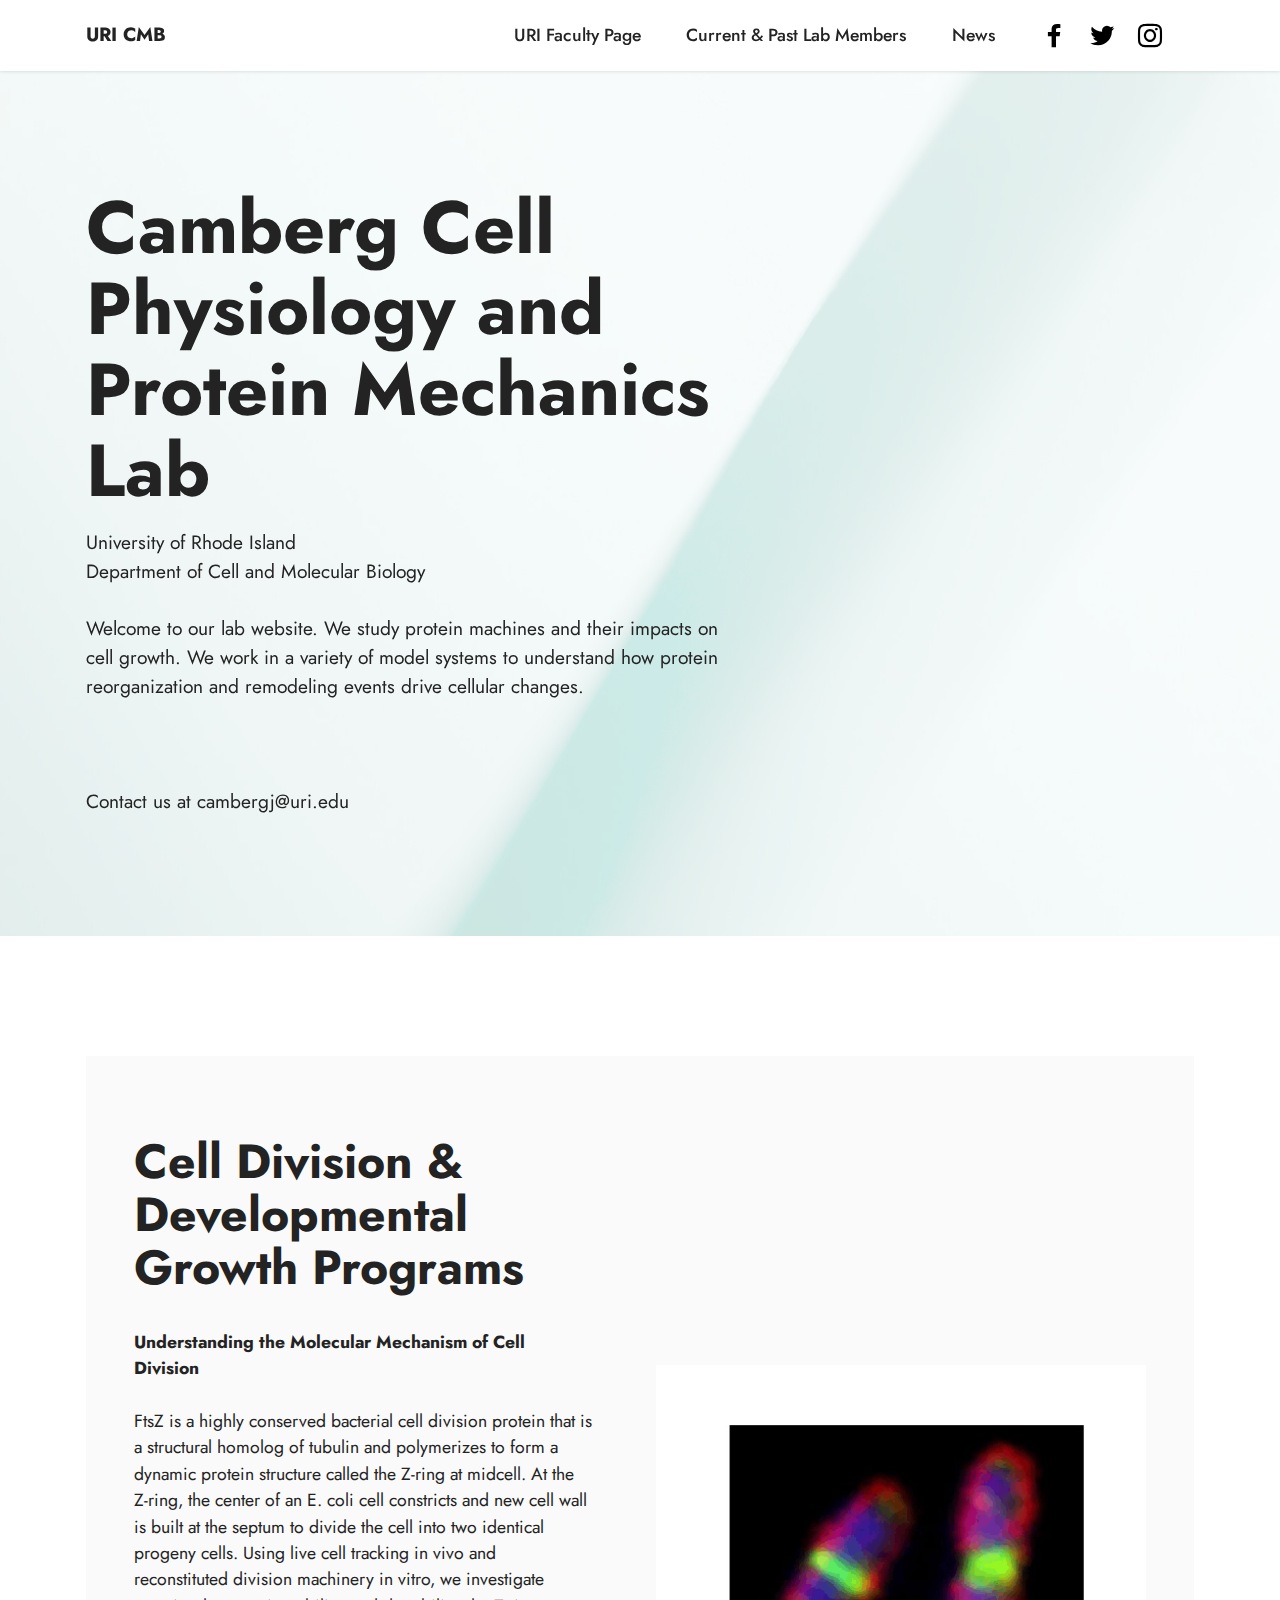
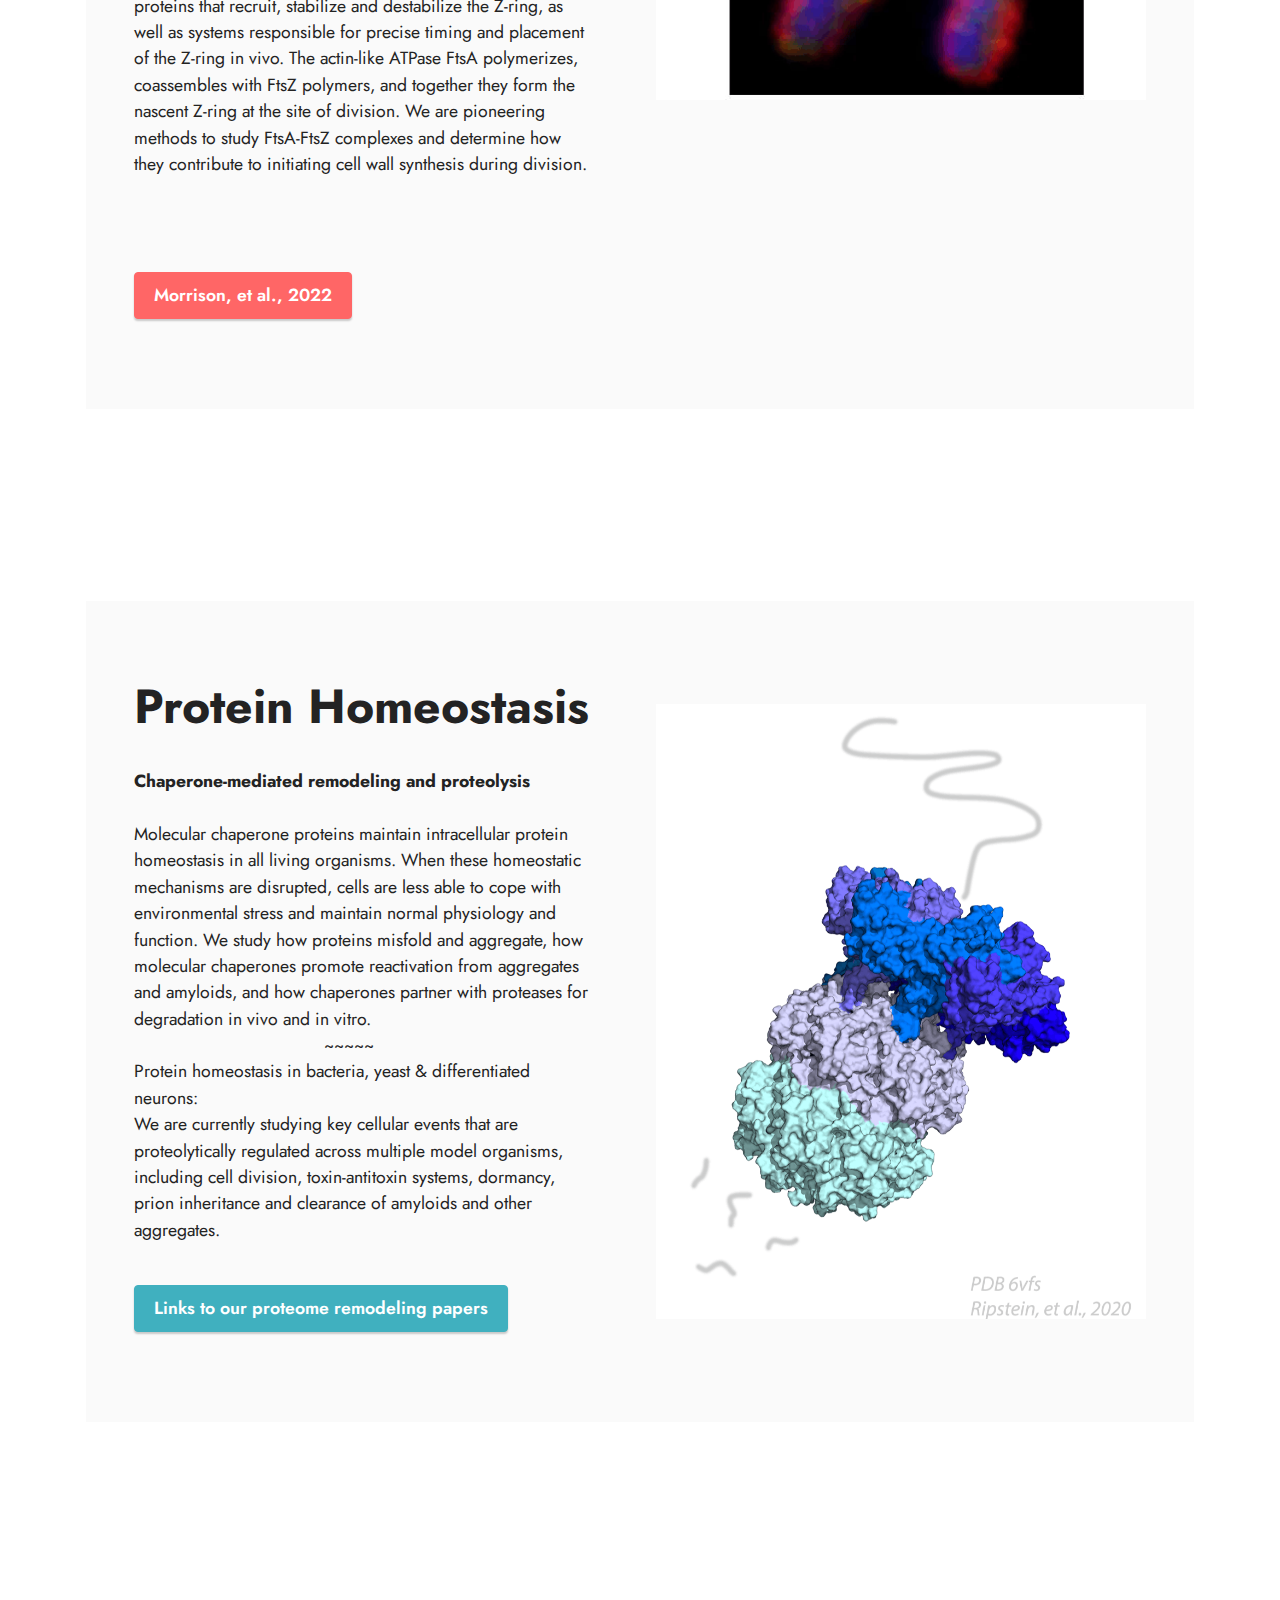
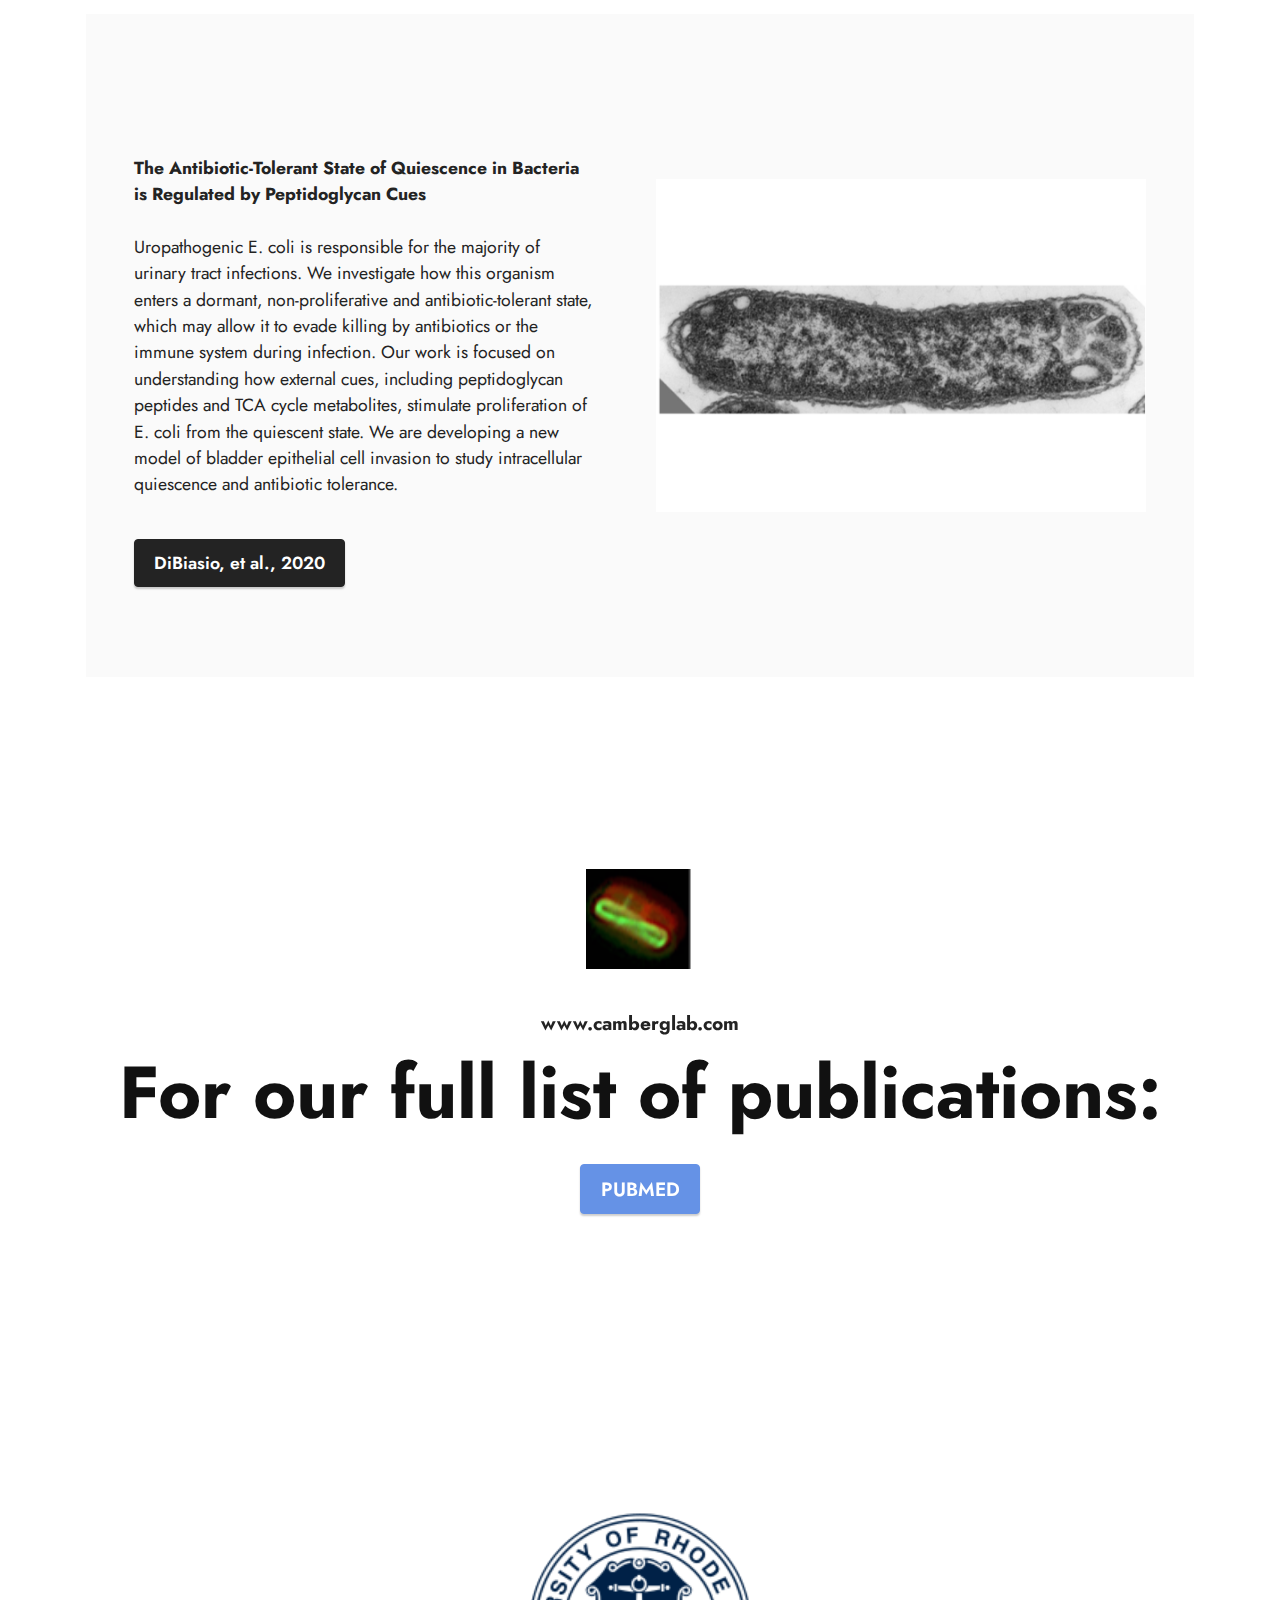
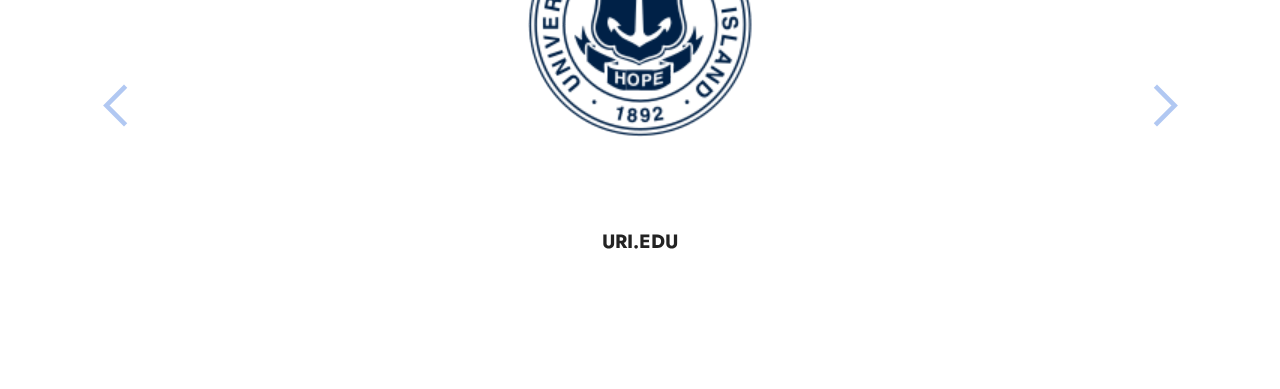
==== commit 736944e5: "create github pages" ====
--- a/index.html
+++ b/index.html
@@ -99,7 +99,7 @@
                 <div class="col-12 col-lg">
                     <div class="text-wrapper">
                         <h6 class="card-title mbr-fonts-style display-2"><div><strong>Cell Division &amp; Developmental Growth Programs</strong></div></h6>
-                        <p class="mbr-text mbr-fonts-style mb-4 display-4"><br><strong>Understanding the Molecular Mechanism of Cell Division</strong><br><br> FtsZ is a highly conserved bacterial cell division protein that is a structural homolog of tubulin and polymerizes to form a dynamic protein structure called the Z-ring at midcell. At the Z-ring, the center of an E. coli cell constricts and new cell wall is built at the septum to divide the cell into two identical progeny cells. Using live cell tracking in vivo and reconstituted division machinery in vitro, we investigate proteins that recruit, stabilize and destabilize the Z-ring, as well as systems responsible for precise timing and placement of the Z-ring in vivo. The actin-like ATPase FtsA polymerizes, coassembles with FtsZ polymers, and together they form the nascent Z-ring at the site of division. We are pioneering methods to monitor FtsA-FtsZ complexes and determine how they contribute to initiating cell wall synthesis during division.<br><br><br></p>
+                        <p class="mbr-text mbr-fonts-style mb-4 display-4"><br><strong>Understanding the Molecular Mechanism of Cell Division</strong><br><br> FtsZ is a highly conserved bacterial cell division protein that is a structural homolog of tubulin and polymerizes to form a dynamic protein structure called the Z-ring at midcell. At the Z-ring, the center of an E. coli cell constricts and new cell wall is built at the septum to divide the cell into two identical progeny cells. Using live cell tracking in vivo and reconstituted division machinery in vitro, we investigate proteins that recruit, stabilize and destabilize the Z-ring, as well as systems responsible for precise timing and placement of the Z-ring in vivo. The actin-like ATPase FtsA polymerizes, coassembles with FtsZ polymers, and together they form the nascent Z-ring at the site of division. We are pioneering methods to study FtsA-FtsZ complexes and determine how they contribute to initiating cell wall synthesis during division.<br><br><br></p>
                         <div class="mbr-section-btn mt-3"><a class="btn btn-secondary display-4" href="https://pubmed.ncbi.nlm.nih.gov/35104502/" target="_blank">Morrison, et al., 2022</a></div>
                     </div>
                 </div>
@@ -126,8 +126,8 @@
                     <div class="text-wrapper">
                         <h6 class="card-title mbr-fonts-style display-2">
                             <strong>Protein Homeostasis</strong></h6>
-                        <p class="mbr-text mbr-fonts-style mb-4 display-4"><br><strong>Chaperone-mediated remodeling and proteolysis</strong><br><br>Molecular chaperone proteins maintain intracellular protein homeostasis in all living organisms. When these homeostatic mechanisms are disrupted, cells are less able to cope with environmental stress and maintain normal physiology and function. We study how proteins misfold and aggregate, how molecular chaperones promote reactivation from aggregates and amyloids, and how chaperones partner with proteases for degradation in vivo and in vitro.<br>&nbsp; &nbsp; &nbsp; &nbsp; &nbsp; &nbsp; &nbsp; &nbsp; &nbsp; &nbsp; &nbsp; &nbsp; &nbsp; &nbsp; &nbsp; &nbsp; &nbsp; &nbsp; &nbsp; ~~~~~<br>Protein homeostasis in bacteria, yeast &amp; differentiated neurons:<br>Key cellular events under investigation in multiple organisms that are proteolytically regulated include cell division, toxin-antitoxin systems, dormancy, prion inheritance and clearance of amyloids and other aggregates.</p>
-                        <div class="mbr-section-btn mt-3"><a class="btn btn-success display-4" href="https://pubmed.ncbi.nlm.nih.gov/?term=camberg%20atpase&sort=date" target="_blank">Links to our protein remodeling papers</a></div>
+                        <p class="mbr-text mbr-fonts-style mb-4 display-4"><br><strong>Chaperone-mediated remodeling and proteolysis</strong><br><br>Molecular chaperone proteins maintain intracellular protein homeostasis in all living organisms. When these homeostatic mechanisms are disrupted, cells are less able to cope with environmental stress and maintain normal physiology and function. We study how proteins misfold and aggregate, how molecular chaperones promote reactivation from aggregates and amyloids, and how chaperones partner with proteases for degradation in vivo and in vitro.<br>&nbsp; &nbsp; &nbsp; &nbsp; &nbsp; &nbsp; &nbsp; &nbsp; &nbsp; &nbsp; &nbsp; &nbsp; &nbsp; &nbsp; &nbsp; &nbsp; &nbsp; &nbsp; &nbsp; ~~~~~<br>Protein homeostasis in bacteria, yeast &amp; differentiated neurons:<br>We are currently studying key cellular events that are proteolytically regulated across multiple model organisms, including cell division, toxin-antitoxin systems, dormancy, prion inheritance and clearance of amyloids and other aggregates.</p>
+                        <div class="mbr-section-btn mt-3"><a class="btn btn-success display-4" href="https://pubmed.ncbi.nlm.nih.gov/?term=camberg%20atpase&sort=date" target="_blank">Links to our proteome remodeling papers</a></div>
                     </div>
                 </div>
                 <div class="col-12 col-lg-6">
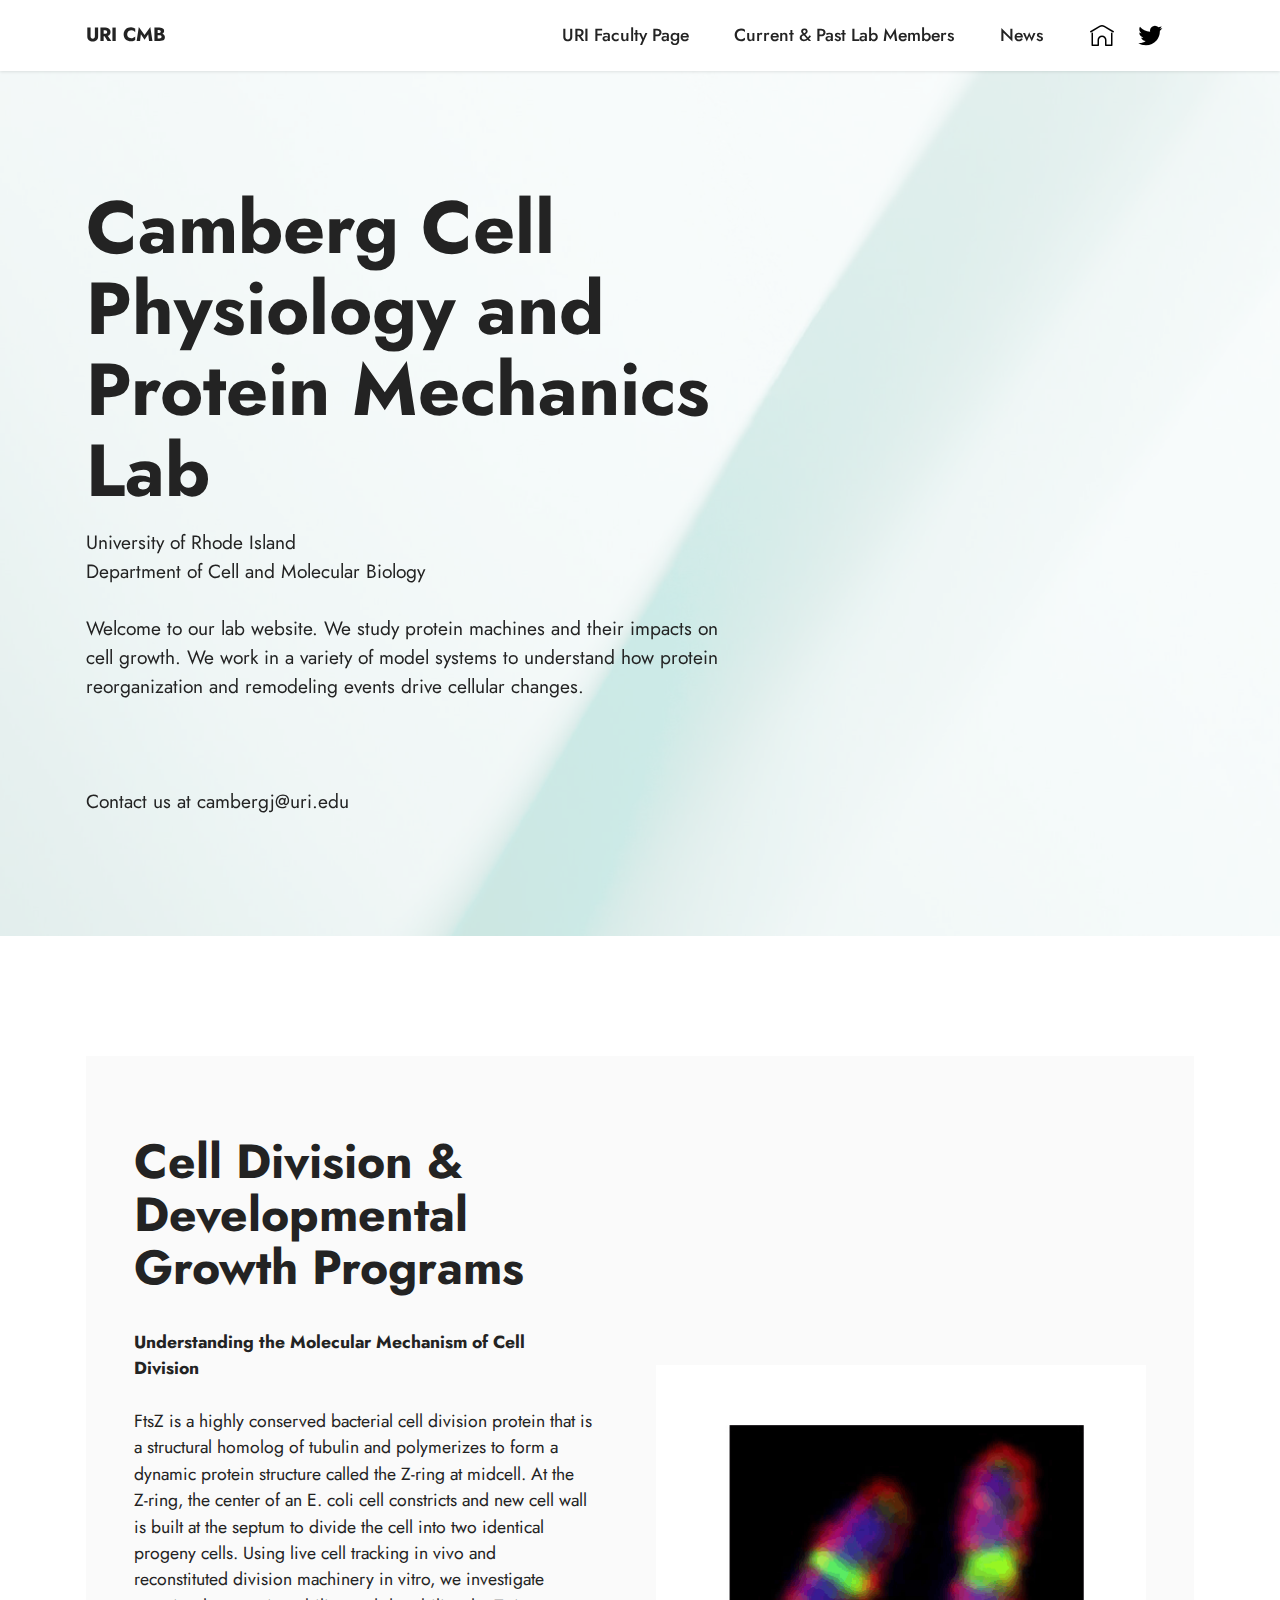
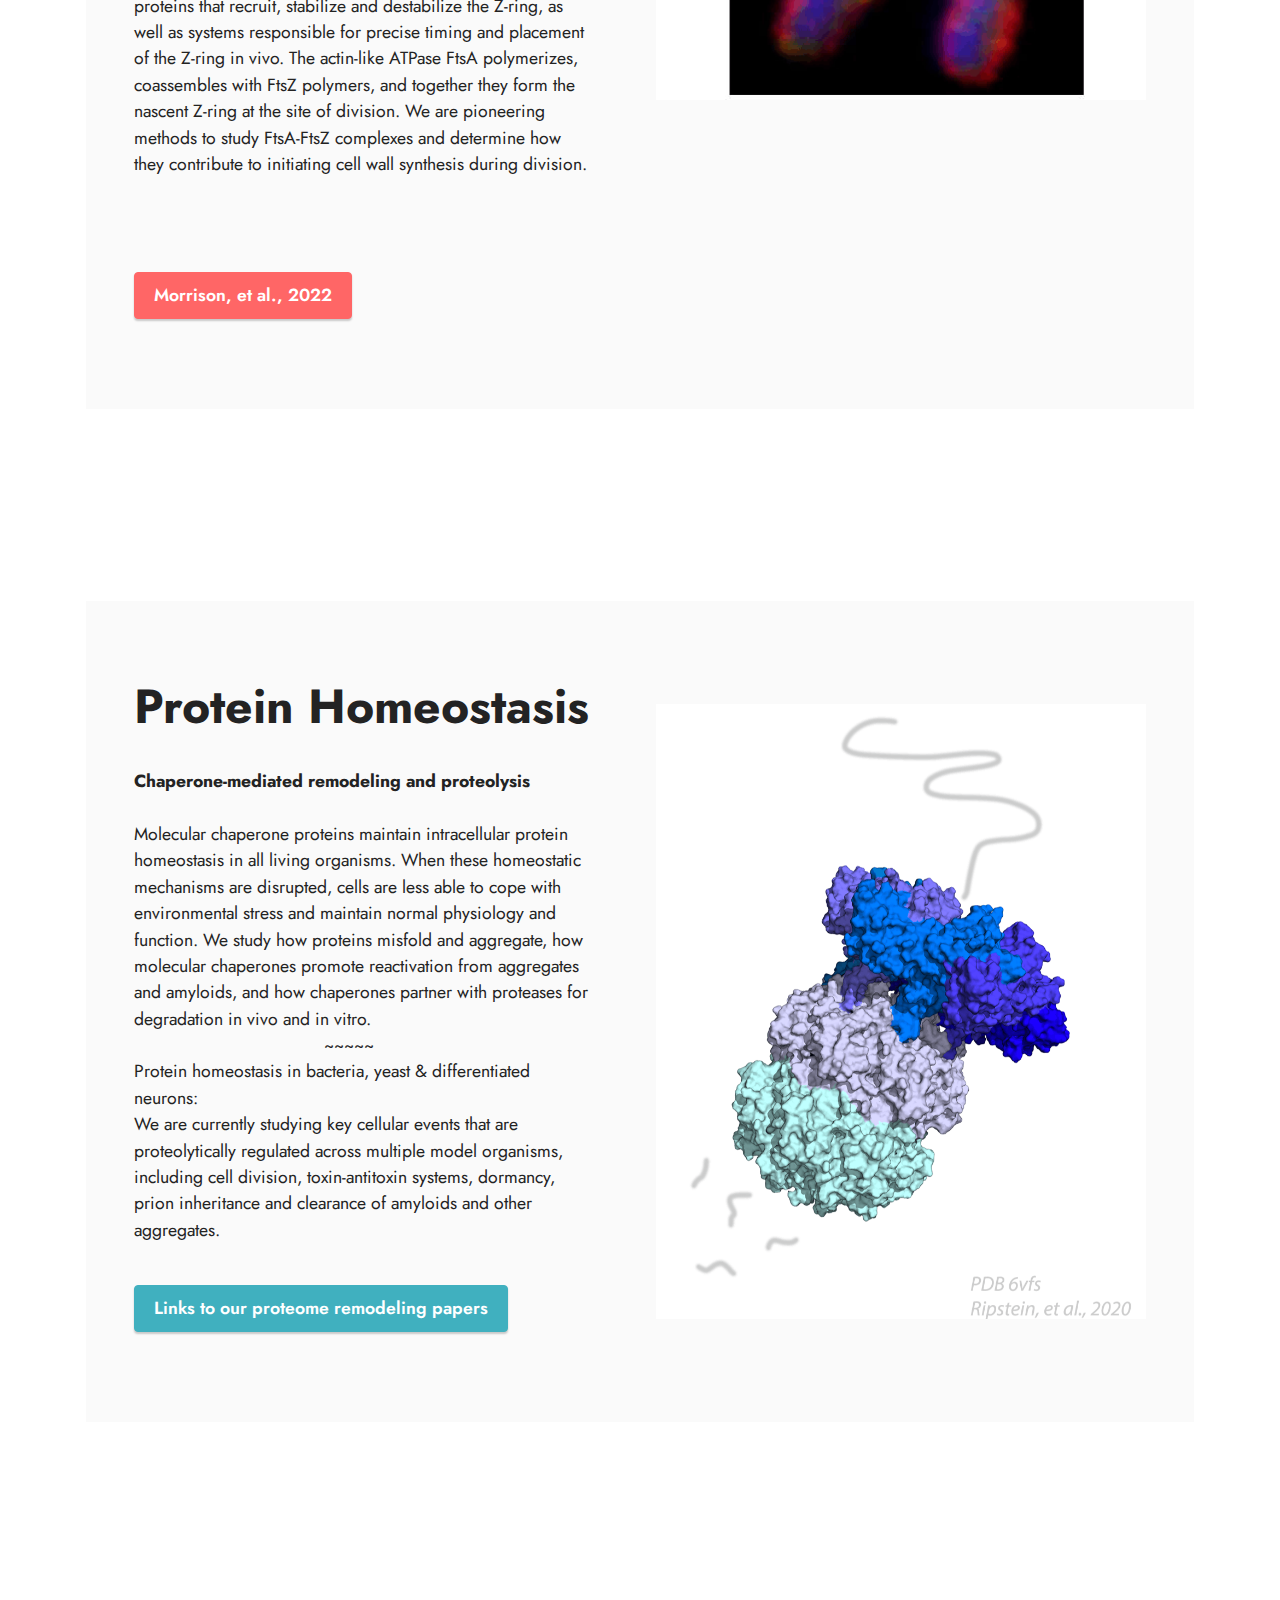
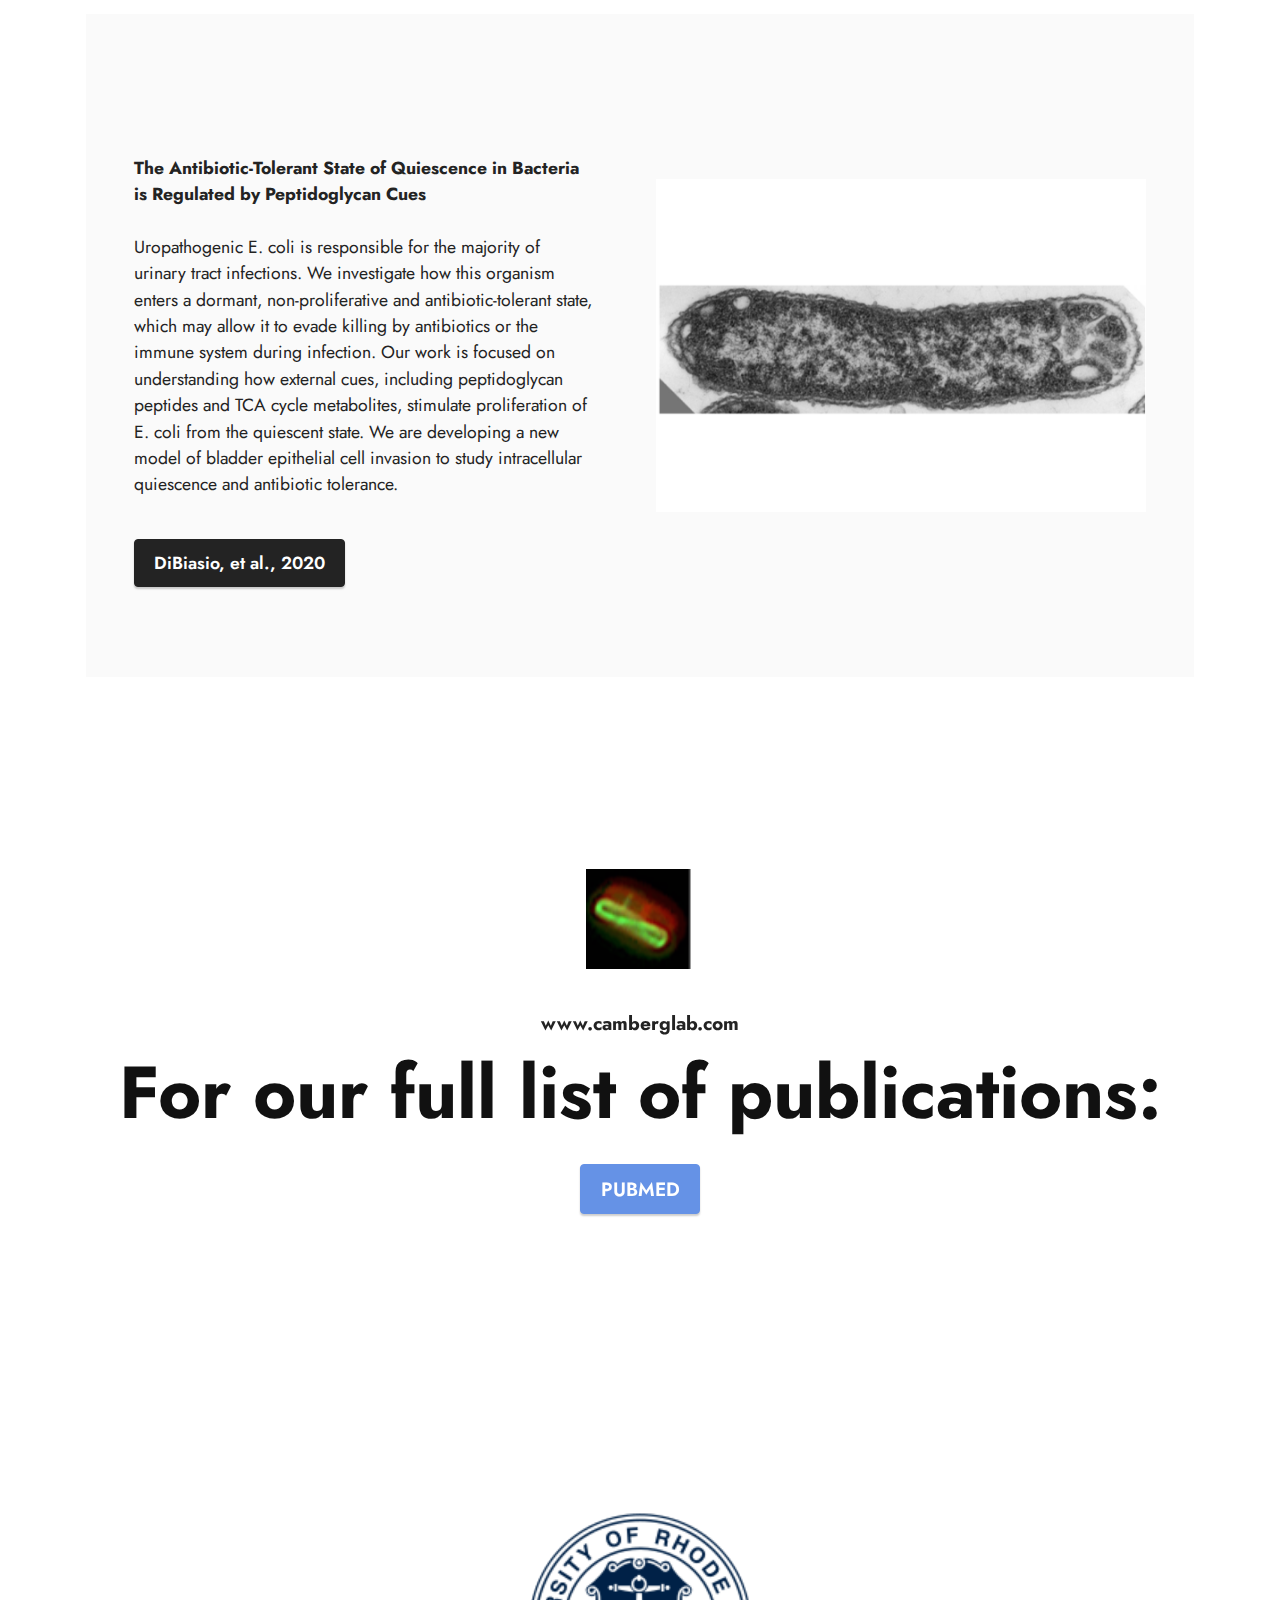
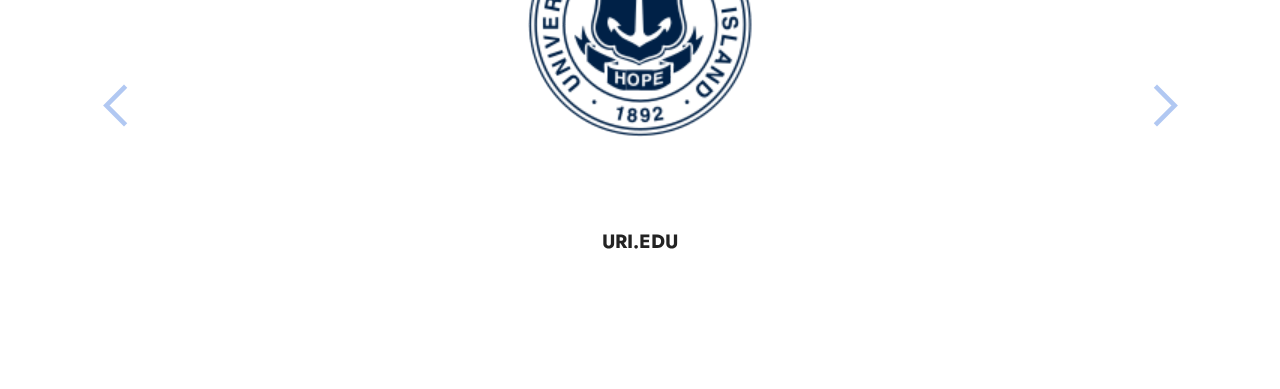
==== commit 6a563a98: "create github pages" ====
--- a/index.html
+++ b/index.html
@@ -11,6 +11,7 @@
   
   
   <title>Home</title>
+  <link rel="stylesheet" href="assets/web/assets/mobirise-icons-bold/mobirise-icons-bold.css">
   <link rel="stylesheet" href="assets/web/assets/mobirise-icons2/mobirise2.css">
   <link rel="stylesheet" href="assets/bootstrap/css/bootstrap.min.css">
   <link rel="stylesheet" href="assets/bootstrap/css/bootstrap-grid.min.css">
@@ -19,8 +20,8 @@
   <link rel="stylesheet" href="assets/dropdown/css/style.css">
   <link rel="stylesheet" href="assets/socicon/css/styles.css">
   <link rel="stylesheet" href="assets/theme/css/style.css">
-  <link rel="preload" href="https://fonts.googleapis.com/css2?family=Jost:ital,wght@0,400;0,700;1,400;1,700&display=swap&display=swap" as="style" onload="this.onload=null;this.rel='stylesheet'">
-  <noscript><link rel="stylesheet" href="https://fonts.googleapis.com/css2?family=Jost:ital,wght@0,400;0,700;1,400;1,700&display=swap&display=swap"></noscript>
+  <link rel="preload" href="https://fonts.googleapis.com/css?family=Jost:100,200,300,400,500,600,700,800,900,100i,200i,300i,400i,500i,600i,700i,800i,900i&display=swap" as="style" onload="this.onload=null;this.rel='stylesheet'">
+  <noscript><link rel="stylesheet" href="https://fonts.googleapis.com/css?family=Jost:100,200,300,400,500,600,700,800,900,100i,200i,300i,400i,500i,600i,700i,800i,900i&display=swap"></noscript>
   <link rel="preload" as="style" href="assets/mobirise/css/mbr-additional.css"><link rel="stylesheet" href="assets/mobirise/css/mbr-additional.css" type="text/css">
 
   
@@ -51,15 +52,13 @@
                     <li class="nav-item"><a class="nav-link link text-black text-primary display-4" href="page2.html" target="_blank">News</a>
                     </li></ul>
                 <div class="icons-menu">
-                    <a class="iconfont-wrapper" href="#" target="_blank">
-                        <span class="p-2 mbr-iconfont socicon-facebook socicon"></span>
+                    <a class="iconfont-wrapper" href="http://www.camberglab.com" target="_blank">
+                        <span class="p-2 mbr-iconfont mbrib-home"></span>
                     </a>
                     <a class="iconfont-wrapper" href="https://twitter.com/cytomotive" target="_blank">
                         <span class="p-2 mbr-iconfont socicon-twitter socicon"></span>
                     </a>
-                    <a class="iconfont-wrapper" href="#" target="_blank">
-                        <span class="p-2 mbr-iconfont socicon-instagram socicon"></span>
-                    </a>
+                    
                     
                 </div>
                 
--- a/assets/web/assets/mobirise-icons-bold/mobirise-icons-bold.css
+++ b/assets/web/assets/mobirise-icons-bold/mobirise-icons-bold.css
@@ -0,0 +1,477 @@
+@font-face {
+  font-family: 'mobirise-icons-bold';
+  font-display: swap;
+  src:  url('mobirise-icons-bold.eot?m1l4yr');
+  src:  url('mobirise-icons-bold.eot?m1l4yr#iefix') format('embedded-opentype'),
+    url('mobirise-icons-bold.ttf?m1l4yr') format('truetype'),
+    url('mobirise-icons-bold.woff?m1l4yr') format('woff'),
+    url('mobirise-icons-bold.svg?m1l4yr#mobirise-icons-bold') format('svg');
+  font-weight: normal;
+  font-style: normal;
+}
+
+[class^="mbrib-"], [class*="mbrib-"] {
+  /* use !important to prevent issues with browser extensions that change fonts */
+  font-family: 'mobirise-icons-bold' !important;
+  speak: none;
+  font-style: normal;
+  font-weight: normal;
+  font-variant: normal;
+  text-transform: none;
+  line-height: 1;
+
+  /* Better Font Rendering =========== */
+  -webkit-font-smoothing: antialiased;
+  -moz-osx-font-smoothing: grayscale;
+}
+
+.mbrib-add-submenu:before {
+  content: "\e900";
+}
+.mbrib-alert:before {
+  content: "\e901";
+}
+.mbrib-align-center:before {
+  content: "\e902";
+}
+.mbrib-align-justify:before {
+  content: "\e903";
+}
+.mbrib-align-left:before {
+  content: "\e904";
+}
+.mbrib-align-right:before {
+  content: "\e905";
+}
+.mbrib-android:before {
+  content: "\e906";
+}
+.mbrib-apple:before {
+  content: "\e907";
+}
+.mbrib-arrow-down:before {
+  content: "\e908";
+}
+.mbrib-arrow-next:before {
+  content: "\e909";
+}
+.mbrib-arrow-prev:before {
+  content: "\e90a";
+}
+.mbrib-arrow-up:before {
+  content: "\e90b";
+}
+.mbrib-bold:before {
+  content: "\e90c";
+}
+.mbrib-bookmark:before {
+  content: "\e90d";
+}
+.mbrib-bootstrap:before {
+  content: "\e90e";
+}
+.mbrib-briefcase:before {
+  content: "\e90f";
+}
+.mbrib-browse:before {
+  content: "\e910";
+}
+.mbrib-bulleted-list:before {
+  content: "\e911";
+}
+.mbrib-calendar:before {
+  content: "\e912";
+}
+.mbrib-camera:before {
+  content: "\e913";
+}
+.mbrib-cart-add:before {
+  content: "\e914";
+}
+.mbrib-cart-full:before {
+  content: "\e915";
+}
+.mbrib-cash:before {
+  content: "\e916";
+}
+.mbrib-change-style:before {
+  content: "\e917";
+}
+.mbrib-chat:before {
+  content: "\e918";
+}
+.mbrib-clock:before {
+  content: "\e919";
+}
+.mbrib-close:before {
+  content: "\e91a";
+}
+.mbrib-cloud:before {
+  content: "\e91b";
+}
+.mbrib-code:before {
+  content: "\e91c";
+}
+.mbrib-contact-form:before {
+  content: "\e91d";
+}
+.mbrib-credit-card:before {
+  content: "\e91e";
+}
+.mbrib-cursor-click:before {
+  content: "\e91f";
+}
+.mbrib-cust-feedback:before {
+  content: "\e920";
+}
+.mbrib-database:before {
+  content: "\e921";
+}
+.mbrib-delivery:before {
+  content: "\e922";
+}
+.mbrib-desktop:before {
+  content: "\e923";
+}
+.mbrib-devices:before {
+  content: "\e924";
+}
+.mbrib-down:before {
+  content: "\e925";
+}
+.mbrib-download:before {
+  content: "\e926";
+}
+.mbrib-drag-n-drop:before {
+  content: "\e927";
+}
+.mbrib-drag-n-drop2:before {
+  content: "\e928";
+}
+.mbrib-edit:before {
+  content: "\e929";
+}
+.mbrib-edit2:before {
+  content: "\e92a";
+}
+.mbrib-error:before {
+  content: "\e92b";
+}
+.mbrib-extension:before {
+  content: "\e92c";
+}
+.mbrib-features:before {
+  content: "\e92d";
+}
+.mbrib-file:before {
+  content: "\e92e";
+}
+.mbrib-flag:before {
+  content: "\e92f";
+}
+.mbrib-folder:before {
+  content: "\e930";
+}
+.mbrib-gift:before {
+  content: "\e931";
+}
+.mbrib-github:before {
+  content: "\e932";
+}
+.mbrib-globe-2:before {
+  content: "\e933";
+}
+.mbrib-globe:before {
+  content: "\e934";
+}
+.mbrib-growing-chart:before {
+  content: "\e935";
+}
+.mbrib-hearth:before {
+  content: "\e936";
+}
+.mbrib-help:before {
+  content: "\e937";
+}
+.mbrib-home:before {
+  content: "\e938";
+}
+.mbrib-hot-cup:before {
+  content: "\e939";
+}
+.mbrib-idea:before {
+  content: "\e93a";
+}
+.mbrib-image-gallery:before {
+  content: "\e93b";
+}
+.mbrib-image-slider:before {
+  content: "\e93c";
+}
+.mbrib-info:before {
+  content: "\e93d";
+}
+.mbrib-italic:before {
+  content: "\e93e";
+}
+.mbrib-key:before {
+  content: "\e93f";
+}
+.mbrib-laptop:before {
+  content: "\e940";
+}
+.mbrib-layers:before {
+  content: "\e941";
+}
+.mbrib-left-right:before {
+  content: "\e942";
+}
+.mbrib-left:before {
+  content: "\e943";
+}
+.mbrib-letter:before {
+  content: "\e944";
+}
+.mbrib-like:before {
+  content: "\e945";
+}
+.mbrib-link:before {
+  content: "\e946";
+}
+.mbrib-lock:before {
+  content: "\e947";
+}
+.mbrib-login:before {
+  content: "\e948";
+}
+.mbrib-logout:before {
+  content: "\e949";
+}
+.mbrib-magic-stick:before {
+  content: "\e94a";
+}
+.mbrib-map-pin:before {
+  content: "\e94b";
+}
+.mbrib-menu:before {
+  content: "\e94c";
+}
+.mbrib-mobile:before {
+  content: "\e94d";
+}
+.mbrib-mobile2:before {
+  content: "\e94e";
+}
+.mbrib-mobirise:before {
+  content: "\e94f";
+}
+.mbrib-more-horizontal:before {
+  content: "\e950";
+}
+.mbrib-more-vertical:before {
+  content: "\e951";
+}
+.mbrib-music:before {
+  content: "\e952";
+}
+.mbrib-new-file:before {
+  content: "\e953";
+}
+.mbrib-numbered-list:before {
+  content: "\e954";
+}
+.mbrib-opened-folder:before {
+  content: "\e955";
+}
+.mbrib-pages:before {
+  content: "\e956";
+}
+.mbrib-paper-plane:before {
+  content: "\e957";
+}
+.mbrib-paperclip:before {
+  content: "\e958";
+}
+.mbrib-photo:before {
+  content: "\e959";
+}
+.mbrib-photos:before {
+  content: "\e95a";
+}
+.mbrib-pin:before {
+  content: "\e95b";
+}
+.mbrib-play:before {
+  content: "\e95c";
+}
+.mbrib-plus:before {
+  content: "\e95d";
+}
+.mbrib-preview:before {
+  content: "\e95e";
+}
+.mbrib-print:before {
+  content: "\e95f";
+}
+.mbrib-protect:before {
+  content: "\e960";
+}
+.mbrib-question:before {
+  content: "\e961";
+}
+.mbrib-quote-left:before {
+  content: "\e962";
+}
+.mbrib-quote-right:before {
+  content: "\e963";
+}
+.mbrib-redo:before {
+  content: "\e964";
+}
+.mbrib-refresh:before {
+  content: "\e965";
+}
+.mbrib-responsive:before {
+  content: "\e966";
+}
+.mbrib-right:before {
+  content: "\e967";
+}
+.mbrib-rocket:before {
+  content: "\e968";
+}
+.mbrib-sad-face:before {
+  content: "\e969";
+}
+.mbrib-sale:before {
+  content: "\e96a";
+}
+.mbrib-save:before {
+  content: "\e96b";
+}
+.mbrib-search:before {
+  content: "\e96c";
+}
+.mbrib-setting:before {
+  content: "\e96d";
+}
+.mbrib-setting2:before {
+  content: "\e96e";
+}
+.mbrib-setting3:before {
+  content: "\e96f";
+}
+.mbrib-share:before {
+  content: "\e970";
+}
+.mbrib-shopping-bag:before {
+  content: "\e971";
+}
+.mbrib-shopping-basket:before {
+  content: "\e972";
+}
+.mbrib-shopping-cart:before {
+  content: "\e973";
+}
+.mbrib-sites:before {
+  content: "\e974";
+}
+.mbrib-smile-face:before {
+  content: "\e975";
+}
+.mbrib-speed:before {
+  content: "\e976";
+}
+.mbrib-star:before {
+  content: "\e977";
+}
+.mbrib-success:before {
+  content: "\e978";
+}
+.mbrib-sun:before {
+  content: "\e979";
+}
+.mbrib-sun2:before {
+  content: "\e97a";
+}
+.mbrib-tablet-vertical:before {
+  content: "\e97b";
+}
+.mbrib-tablet:before {
+  content: "\e97c";
+}
+.mbrib-target:before {
+  content: "\e97d";
+}
+.mbrib-timer:before {
+  content: "\e97e";
+}
+.mbrib-to-ftp:before {
+  content: "\e97f";
+}
+.mbrib-to-local-drive:before {
+  content: "\e980";
+}
+.mbrib-touch-swipe:before {
+  content: "\e981";
+}
+.mbrib-touch:before {
+  content: "\e982";
+}
+.mbrib-trash:before {
+  content: "\e983";
+}
+.mbrib-underline:before {
+  content: "\e984";
+}
+.mbrib-undo:before {
+  content: "\e985";
+}
+.mbrib-unlink:before {
+  content: "\e986";
+}
+.mbrib-unlock:before {
+  content: "\e987";
+}
+.mbrib-up-down:before {
+  content: "\e988";
+}
+.mbrib-up:before {
+  content: "\e989";
+}
+.mbrib-update:before {
+  content: "\e98a";
+}
+.mbrib-upload:before {
+  content: "\e98b";
+}
+.mbrib-user:before {
+  content: "\e98c";
+}
+.mbrib-user2:before {
+  content: "\e98d";
+}
+.mbrib-users:before {
+  content: "\e98e";
+}
+.mbrib-video-play:before {
+  content: "\e98f";
+}
+.mbrib-video:before {
+  content: "\e990";
+}
+.mbrib-watch:before {
+  content: "\e991";
+}
+.mbrib-website-theme:before {
+  content: "\e992";
+}
+.mbrib-wifi:before {
+  content: "\e993";
+}
+.mbrib-windows:before {
+  content: "\e994";
+}
+.mbrib-zoom-out:before {
+  content: "\e995";
+}
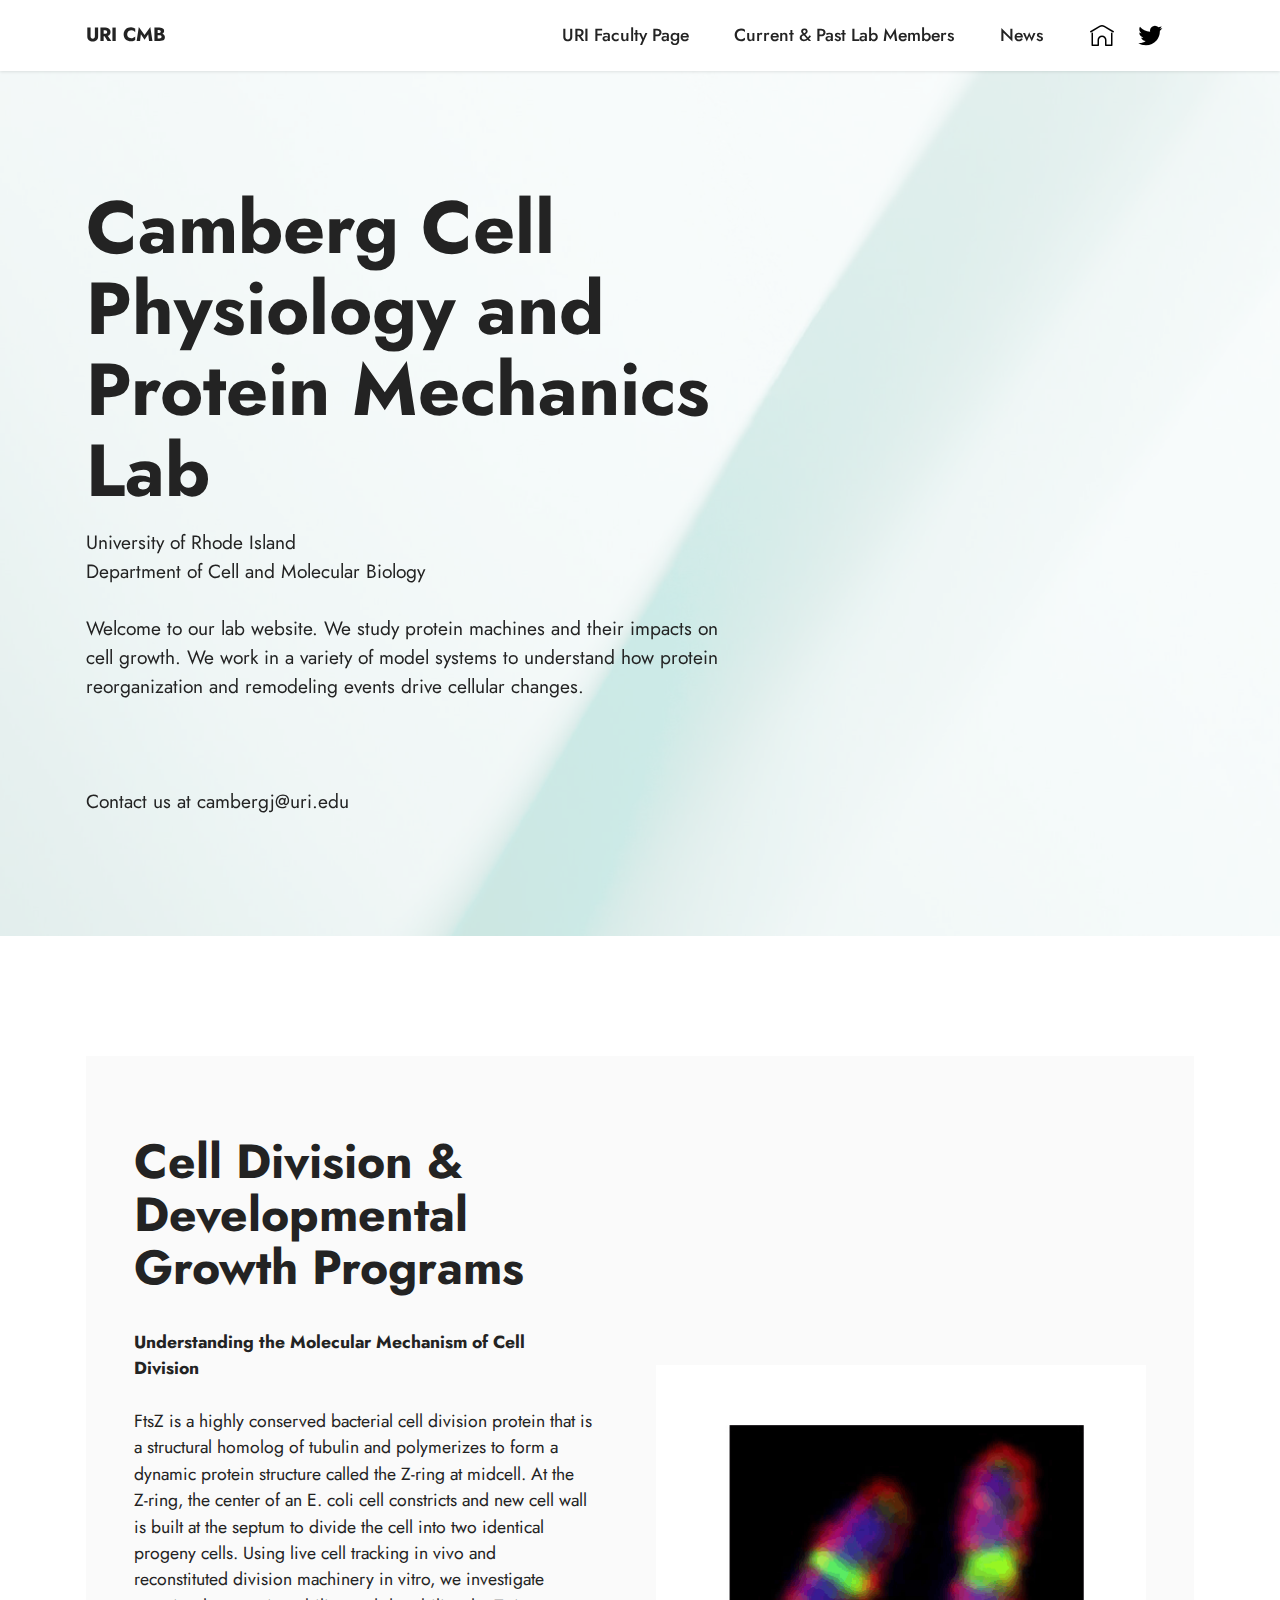
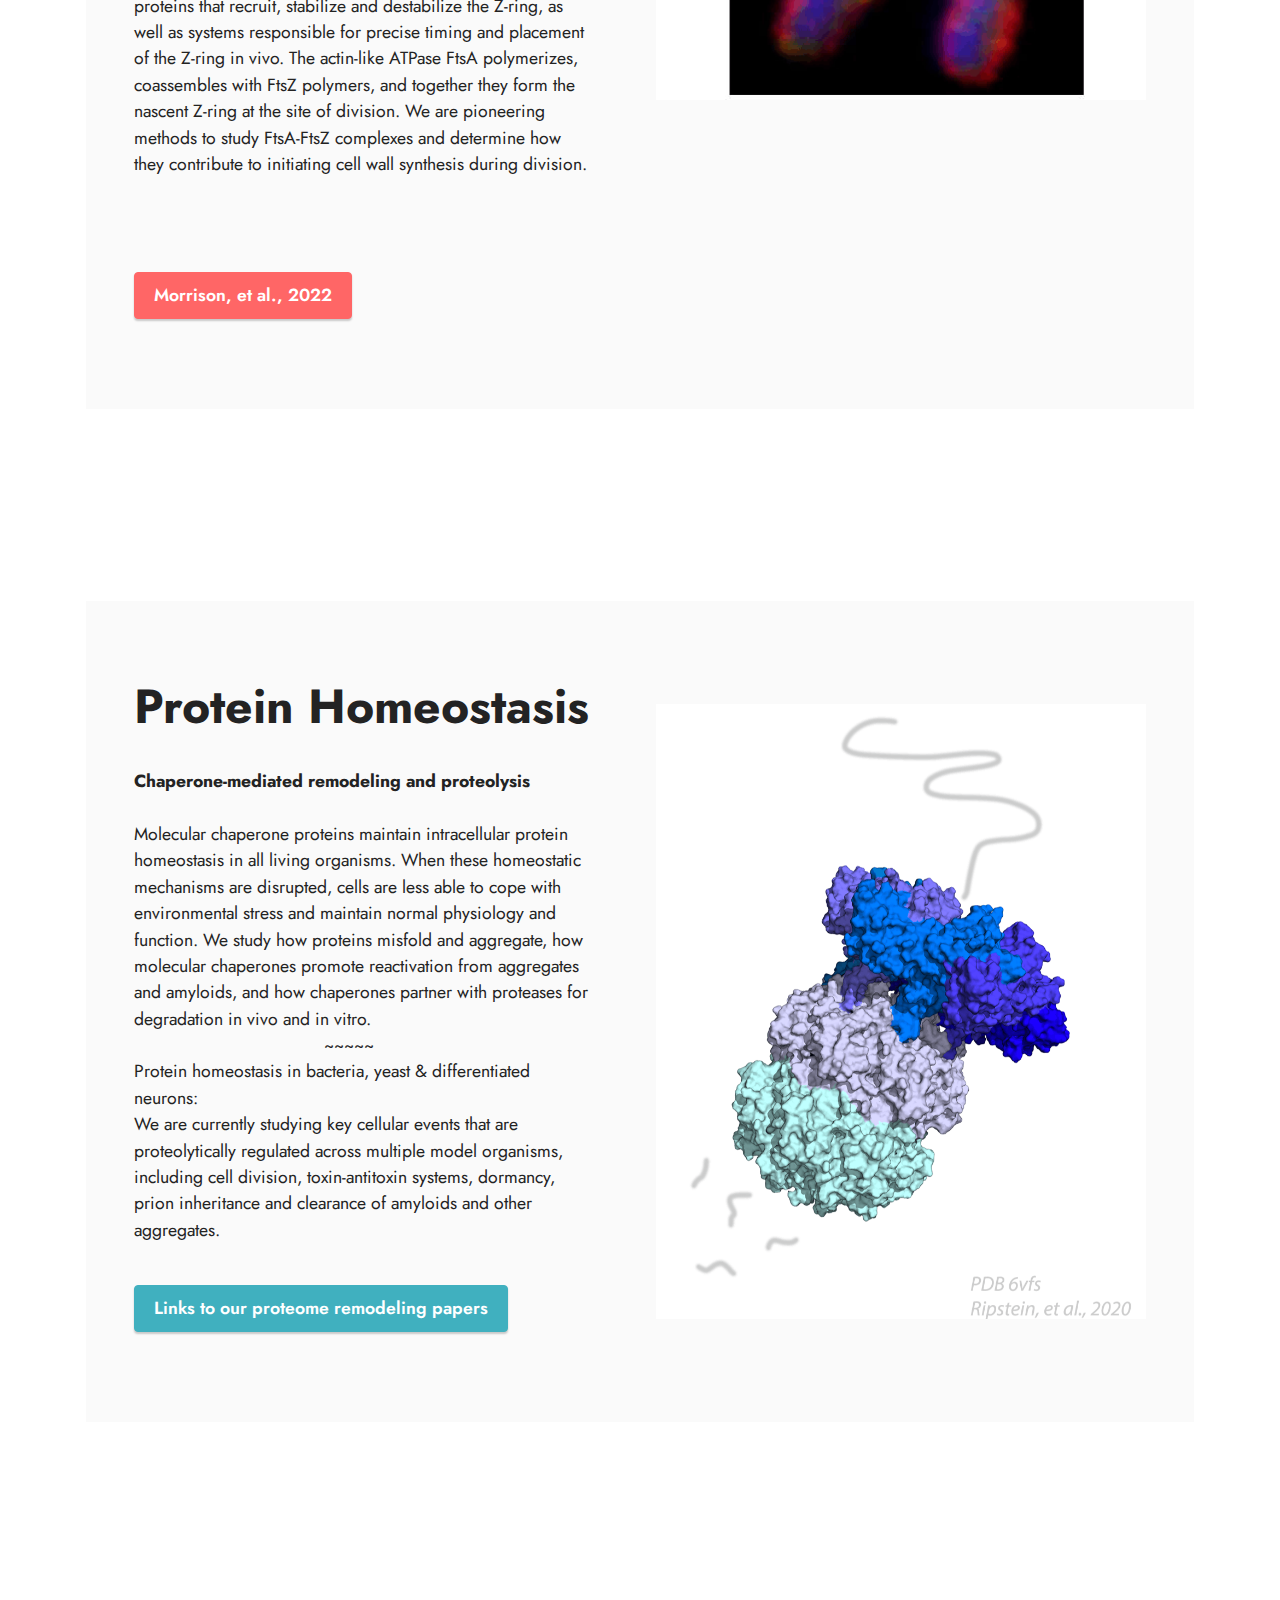
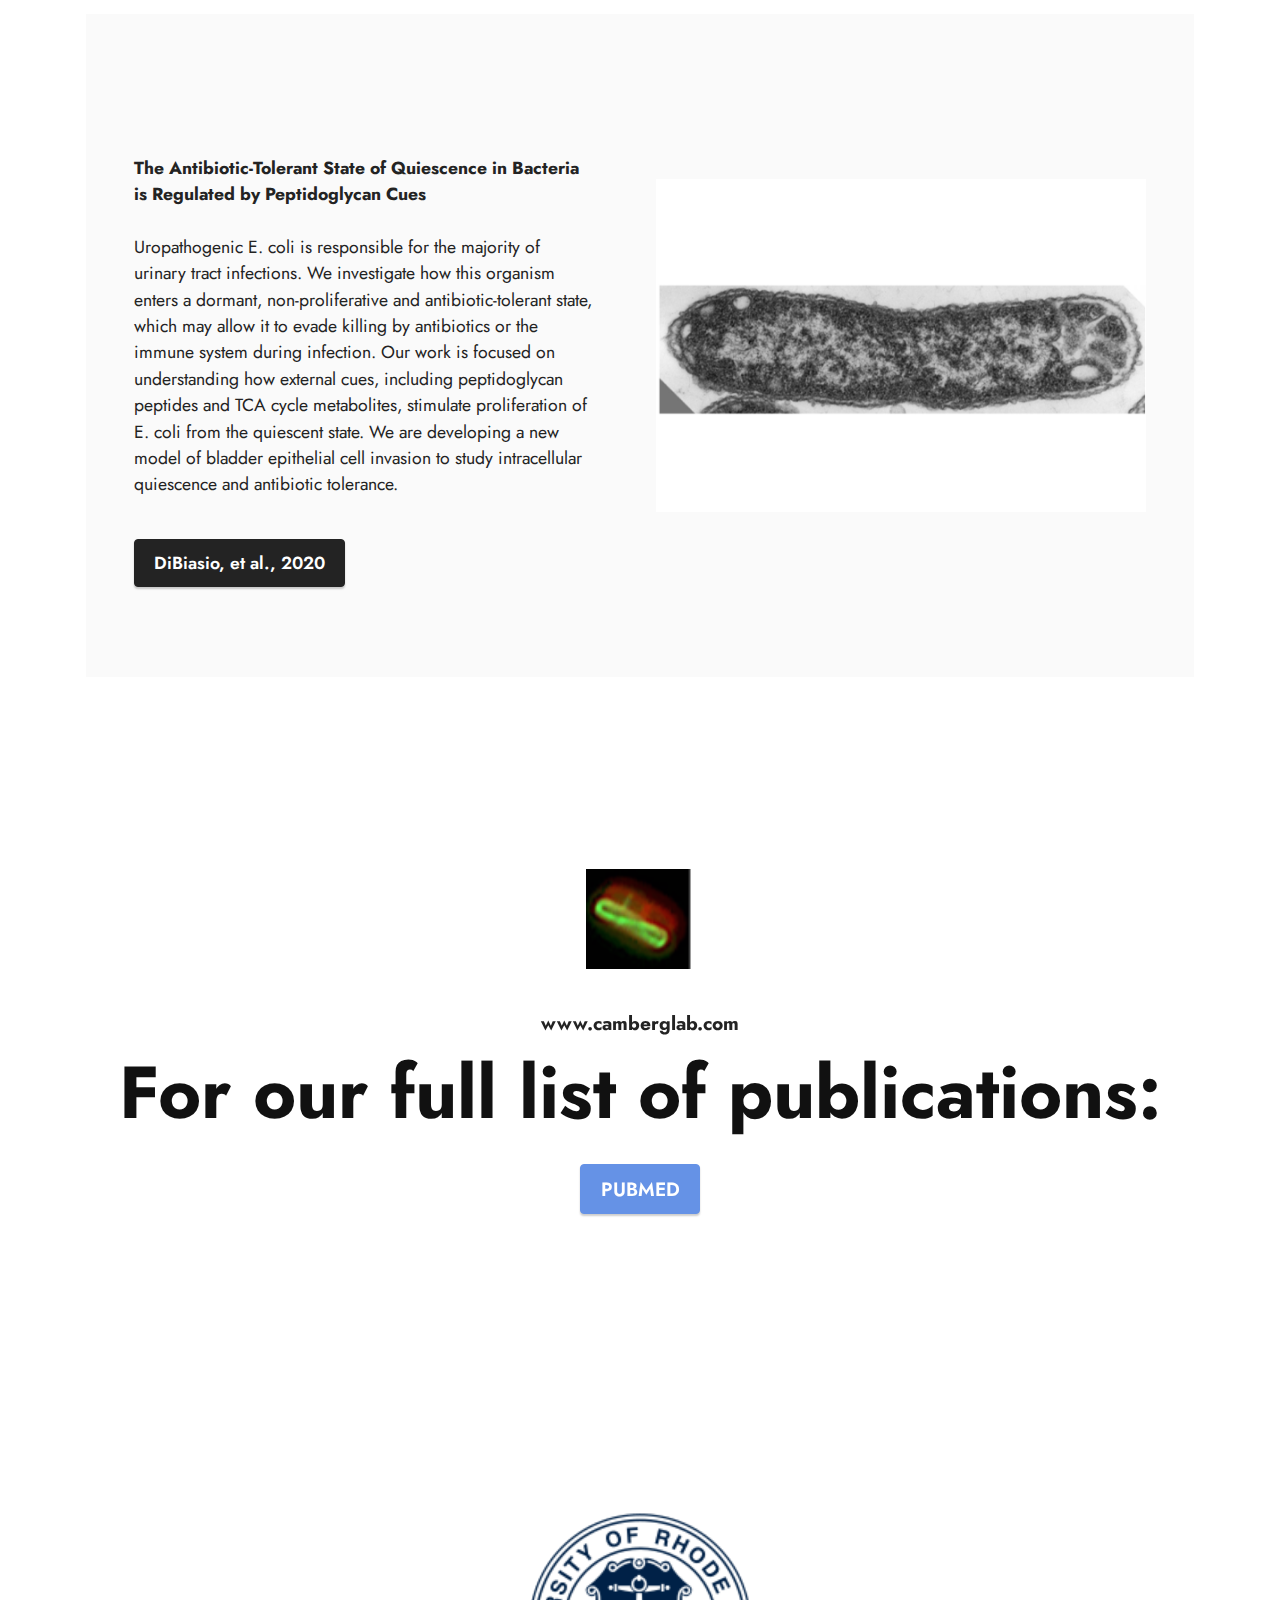
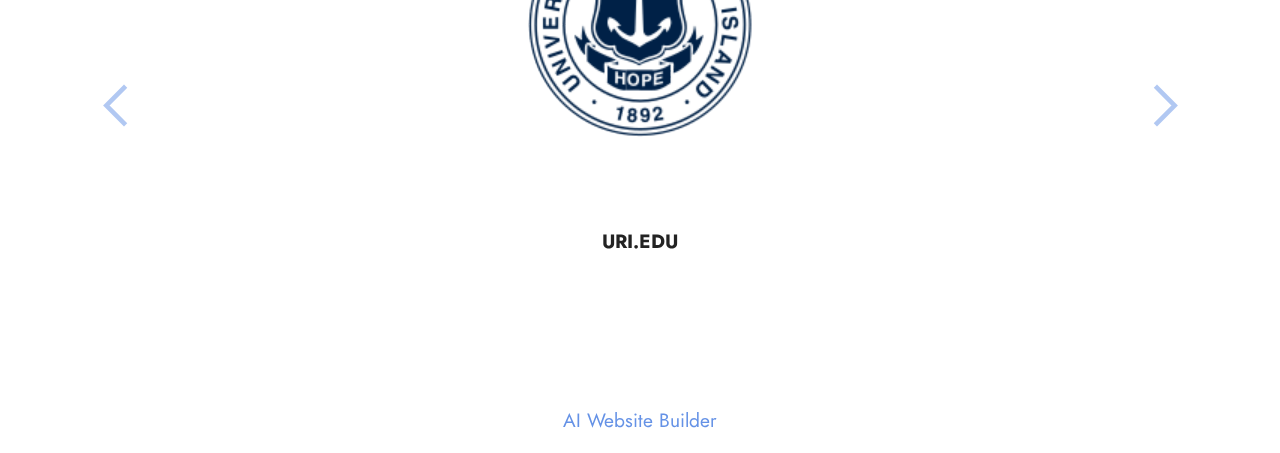
==== commit b17a15e6: "create github pages" ====
--- a/index.html
+++ b/index.html
@@ -1,10 +1,10 @@
 <!DOCTYPE html>
 <html  >
 <head>
-  
+  <!-- Site made with Mobirise Website Builder v5.9.13, https://mobirise.com -->
   <meta charset="UTF-8">
   <meta http-equiv="X-UA-Compatible" content="IE=edge">
-  
+  <meta name="generator" content="Mobirise v5.9.13, mobirise.com">
   <meta name="viewport" content="width=device-width, initial-scale=1, minimum-scale=1">
   <link rel="shortcut icon" href="assets/images/logo.png" type="image/x-icon">
   <meta name="description" content="">
@@ -22,7 +22,7 @@
   <link rel="stylesheet" href="assets/theme/css/style.css">
   <link rel="preload" href="https://fonts.googleapis.com/css?family=Jost:100,200,300,400,500,600,700,800,900,100i,200i,300i,400i,500i,600i,700i,800i,900i&display=swap" as="style" onload="this.onload=null;this.rel='stylesheet'">
   <noscript><link rel="stylesheet" href="https://fonts.googleapis.com/css?family=Jost:100,200,300,400,500,600,700,800,900,100i,200i,300i,400i,500i,600i,700i,800i,900i&display=swap"></noscript>
-  <link rel="preload" as="style" href="assets/mobirise/css/mbr-additional.css"><link rel="stylesheet" href="assets/mobirise/css/mbr-additional.css" type="text/css">
+  <link rel="preload" as="style" href="assets/mobirise/css/mbr-additional.css?v=MEE7A4"><link rel="stylesheet" href="assets/mobirise/css/mbr-additional.css?v=MEE7A4" type="text/css">
 
   
   
@@ -104,7 +104,7 @@
                 </div>
                 <div class="col-12 col-lg-6">
                     <div class="image-wrapper">
-                        <img src="assets/images/zrings-4-600x450.png" alt="">
+                        <img src="assets/images/zrings-4-600x450.png" alt="Mobirise Website Builder">
                     </div>
                 </div>
             </div>
@@ -131,7 +131,7 @@
                 </div>
                 <div class="col-12 col-lg-6">
                     <div class="image-wrapper">
-                        <img src="assets/images/clpxp-nm-900x1165.png" alt="">
+                        <img src="assets/images/clpxp-nm-900x1165.png" alt="Mobirise Website Builder">
                     </div>
                 </div>
             </div>
@@ -157,7 +157,7 @@
                 </div>
                 <div class="col-12 col-lg-6">
                     <div class="image-wrapper">
-                        <img src="assets/images/cell-em-1160x829.png" alt="">
+                        <img src="assets/images/cell-em-1160x829.png" alt="Mobirise Website Builder">
                     </div>
                 </div>
             </div>
@@ -259,16 +259,7 @@
             </div>
         </div>
     </div>
-</section>
-
-
-<script src="assets/bootstrap/js/bootstrap.bundle.min.js"></script>
-  <script src="assets/parallax/jarallax.js"></script>
-  <script src="assets/smoothscroll/smooth-scroll.js"></script>
-  <script src="assets/ytplayer/index.js"></script>
-  <script src="assets/dropdown/js/navbar-dropdown.js"></script>
-  <script src="assets/theme/js/script.js"></script>
-  
+</section><section class="display-7" style="padding: 0;align-items: center;justify-content: center;flex-wrap: wrap;    align-content: center;display: flex;position: relative;height: 4rem;"><a href="https://mobiri.se/964314" style="flex: 1 1;height: 4rem;position: absolute;width: 100%;z-index: 1;"><img alt="" style="height: 4rem;" src="[data-uri]"></a><p style="margin: 0;text-align: center;" class="display-7">&#8204;</p><a style="z-index:1" href="https://mobirise.com/builder/ai-website-builder.html">AI Website Builder</a></section><script src="assets/bootstrap/js/bootstrap.bundle.min.js"></script>  <script src="assets/parallax/jarallax.js"></script>  <script src="assets/smoothscroll/smooth-scroll.js"></script>  <script src="assets/ytplayer/index.js"></script>  <script src="assets/dropdown/js/navbar-dropdown.js"></script>  <script src="assets/theme/js/script.js"></script>  
   
   
 </body>
--- a/assets/theme/css/style.css
+++ b/assets/theme/css/style.css
@@ -951,4 +951,11 @@
     width: 300% !important;
     left: -100% !important;
   }
+}.engine {
+	position: absolute;
+	text-indent: -2400px;
+	text-align: center;
+	padding: 0;
+	top: 0;
+	left: -2400px;
 }--- a/assets/mobirise/css/mbr-additional.css
+++ b/assets/mobirise/css/mbr-additional.css
@@ -1817,6 +1817,40 @@
 .cid-tCt3YwTka4 .link-wrap {
   color: #ffffff;
 }
+.cid-tDS8fRwMTq {
+  padding-top: 4rem;
+  padding-bottom: 4rem;
+  background-color: #ffffff;
+}
+.cid-tDS8fRwMTq .mbr-fallback-image.disabled {
+  display: none;
+}
+.cid-tDS8fRwMTq .mbr-fallback-image {
+  display: block;
+  background-size: cover;
+  background-position: center center;
+  width: 100%;
+  height: 100%;
+  position: absolute;
+  top: 0;
+}
+@media (min-width: 1500px) {
+  .cid-tDS8fRwMTq .container {
+    max-width: 1400px;
+  }
+}
+.cid-tDS8fRwMTq .mbr-iconfont {
+  display: block;
+  font-size: 5rem;
+  color: #6592e6;
+  margin-bottom: 2rem;
+}
+.cid-tDS8fRwMTq .card-wrapper {
+  margin-top: 3rem;
+}
+.cid-tDS8fRwMTq .row {
+  justify-content: center;
+}
 .cid-tCsDdtiEBJ {
   z-index: 1000;
   width: 100%;
--- a/assets/mobirise/css/mbr-additional.css
+++ b/assets/mobirise/css/mbr-additional.css
@@ -1817,6 +1817,40 @@
 .cid-tCt3YwTka4 .link-wrap {
   color: #ffffff;
 }
+.cid-tDS8fRwMTq {
+  padding-top: 4rem;
+  padding-bottom: 4rem;
+  background-color: #ffffff;
+}
+.cid-tDS8fRwMTq .mbr-fallback-image.disabled {
+  display: none;
+}
+.cid-tDS8fRwMTq .mbr-fallback-image {
+  display: block;
+  background-size: cover;
+  background-position: center center;
+  width: 100%;
+  height: 100%;
+  position: absolute;
+  top: 0;
+}
+@media (min-width: 1500px) {
+  .cid-tDS8fRwMTq .container {
+    max-width: 1400px;
+  }
+}
+.cid-tDS8fRwMTq .mbr-iconfont {
+  display: block;
+  font-size: 5rem;
+  color: #6592e6;
+  margin-bottom: 2rem;
+}
+.cid-tDS8fRwMTq .card-wrapper {
+  margin-top: 3rem;
+}
+.cid-tDS8fRwMTq .row {
+  justify-content: center;
+}
 .cid-tCsDdtiEBJ {
   z-index: 1000;
   width: 100%;
